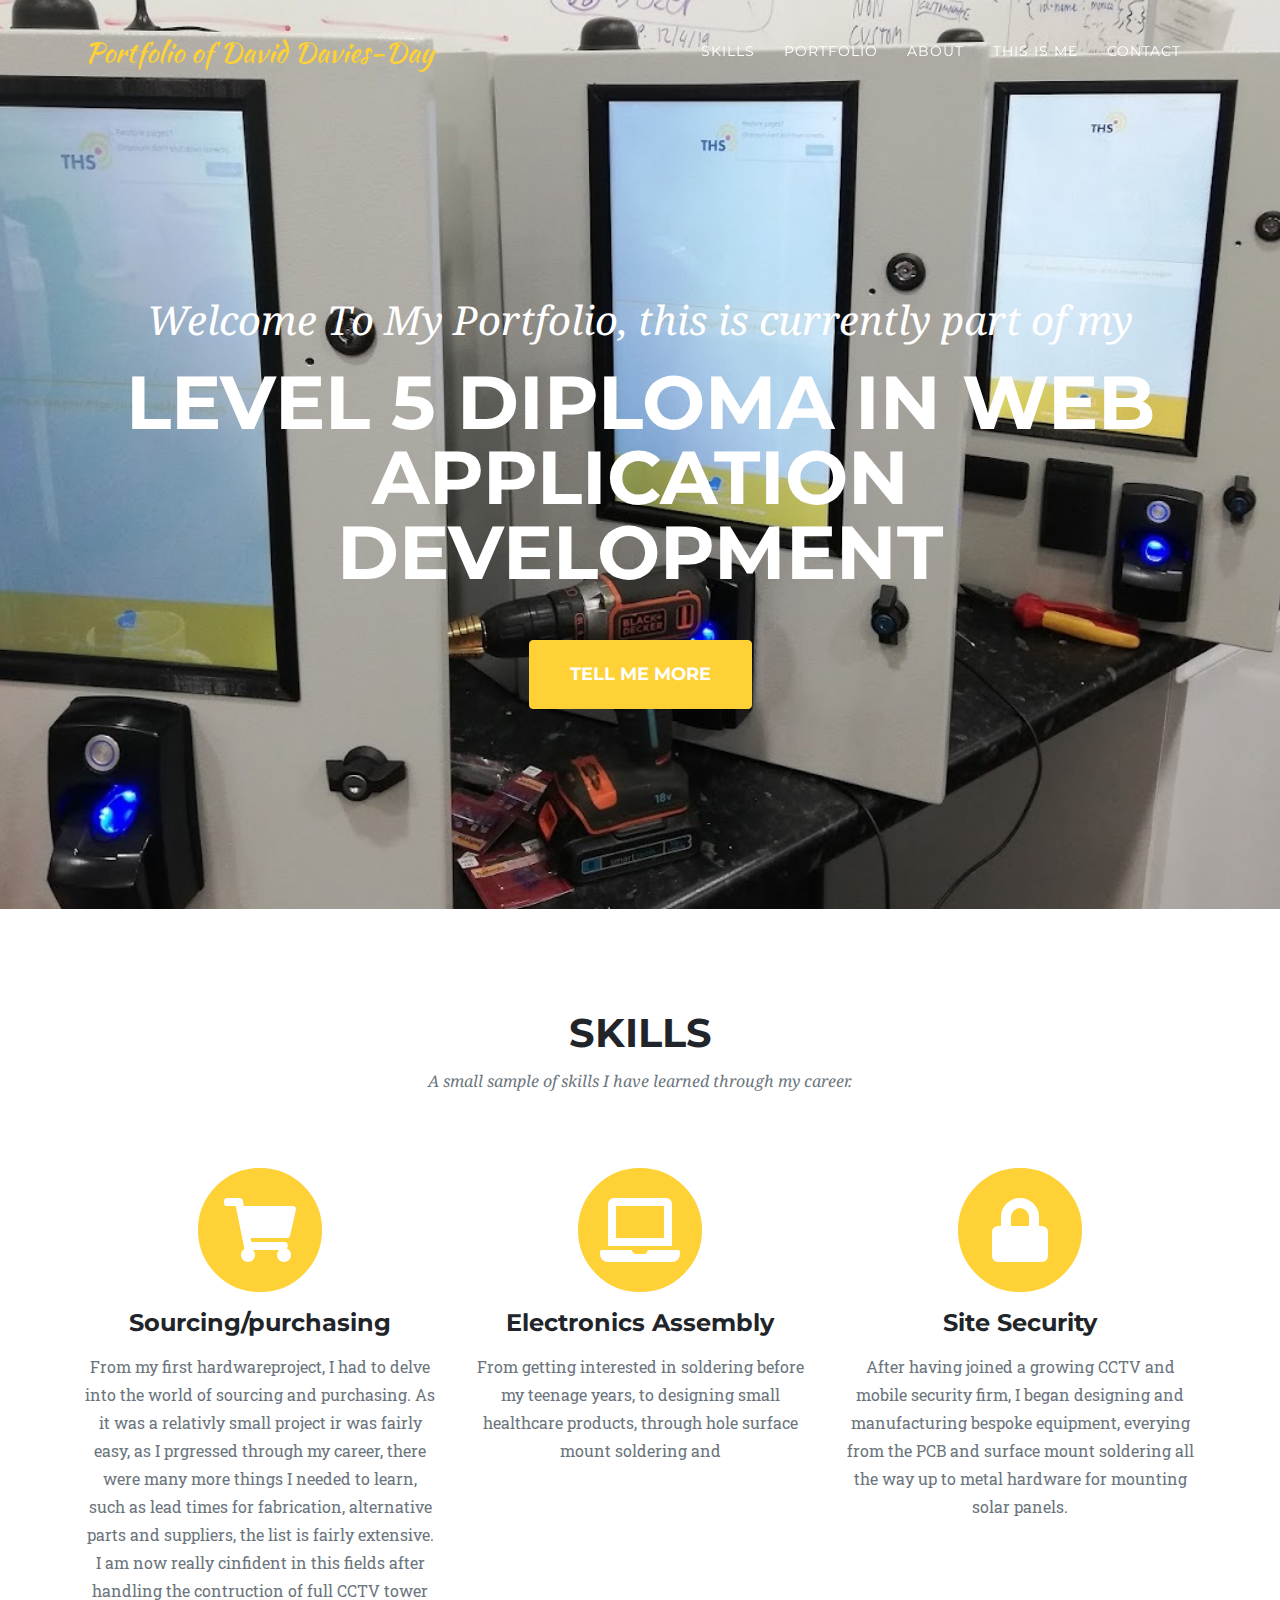
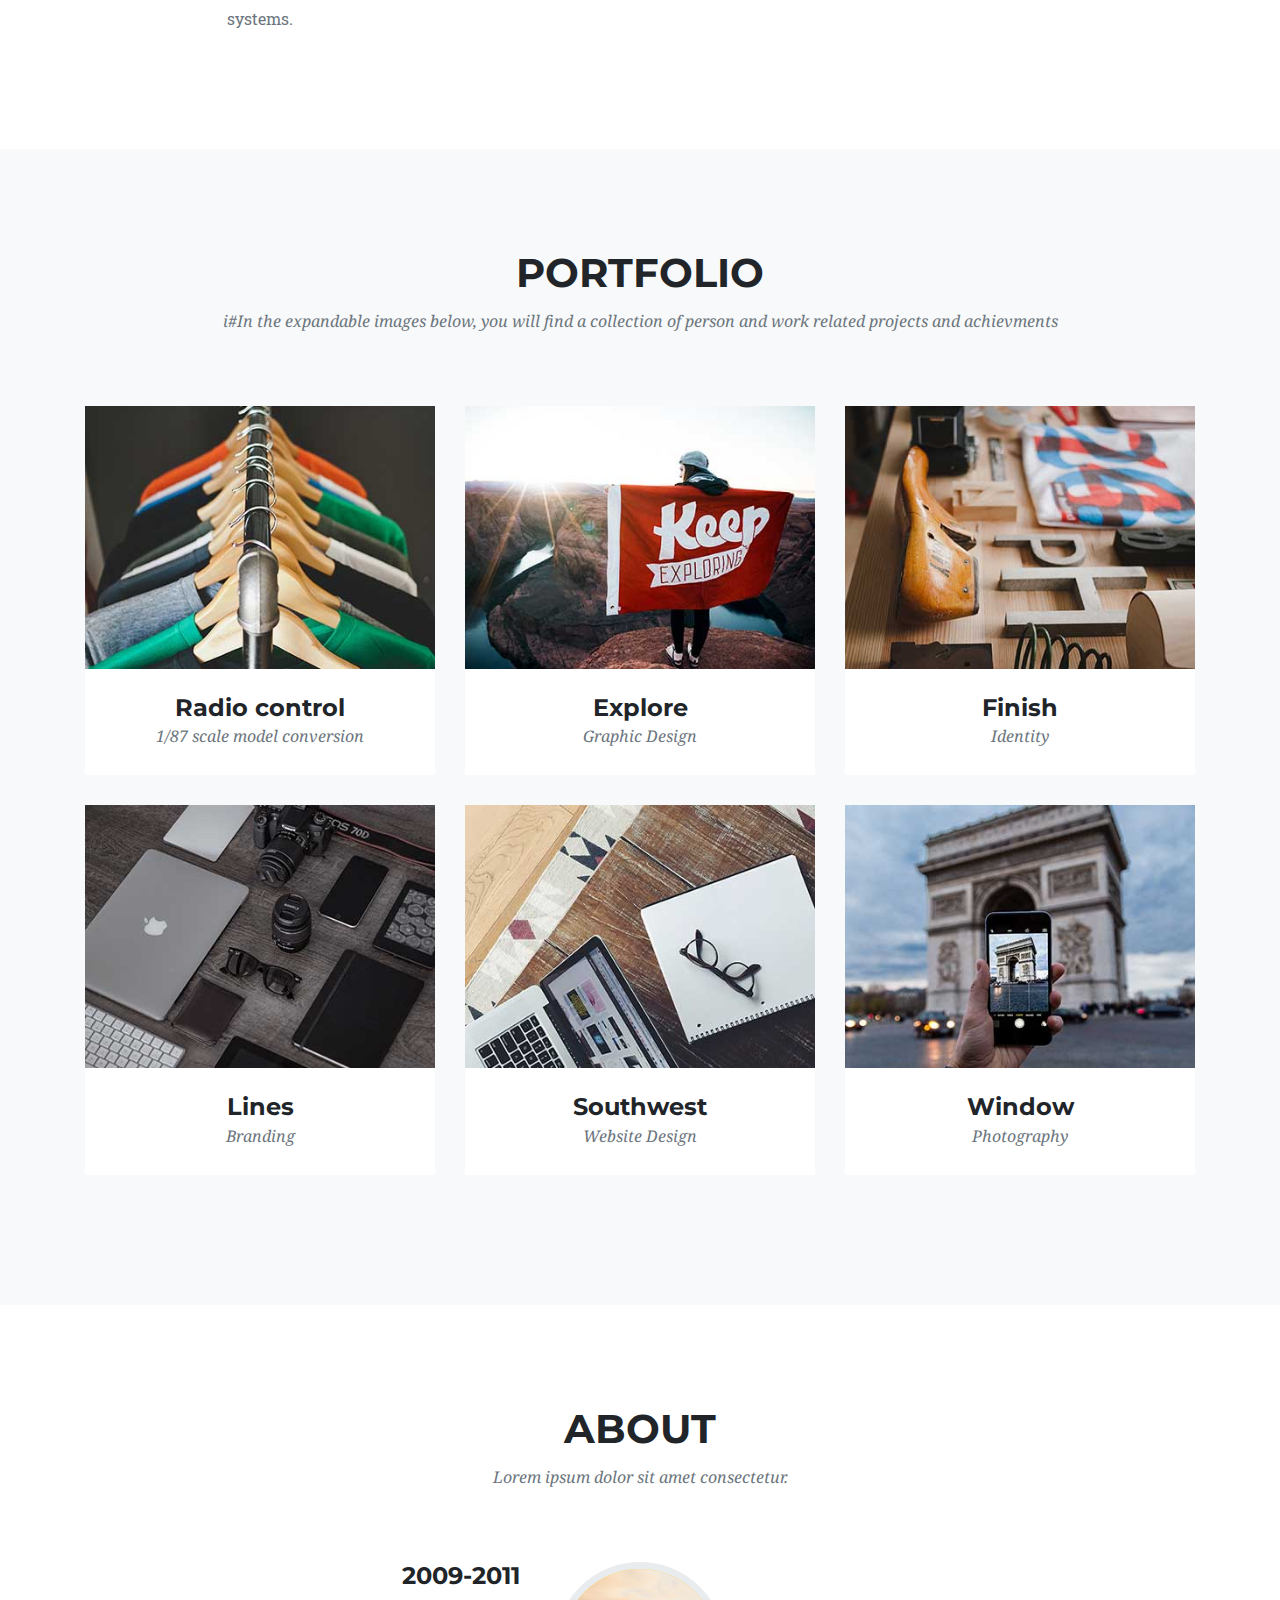
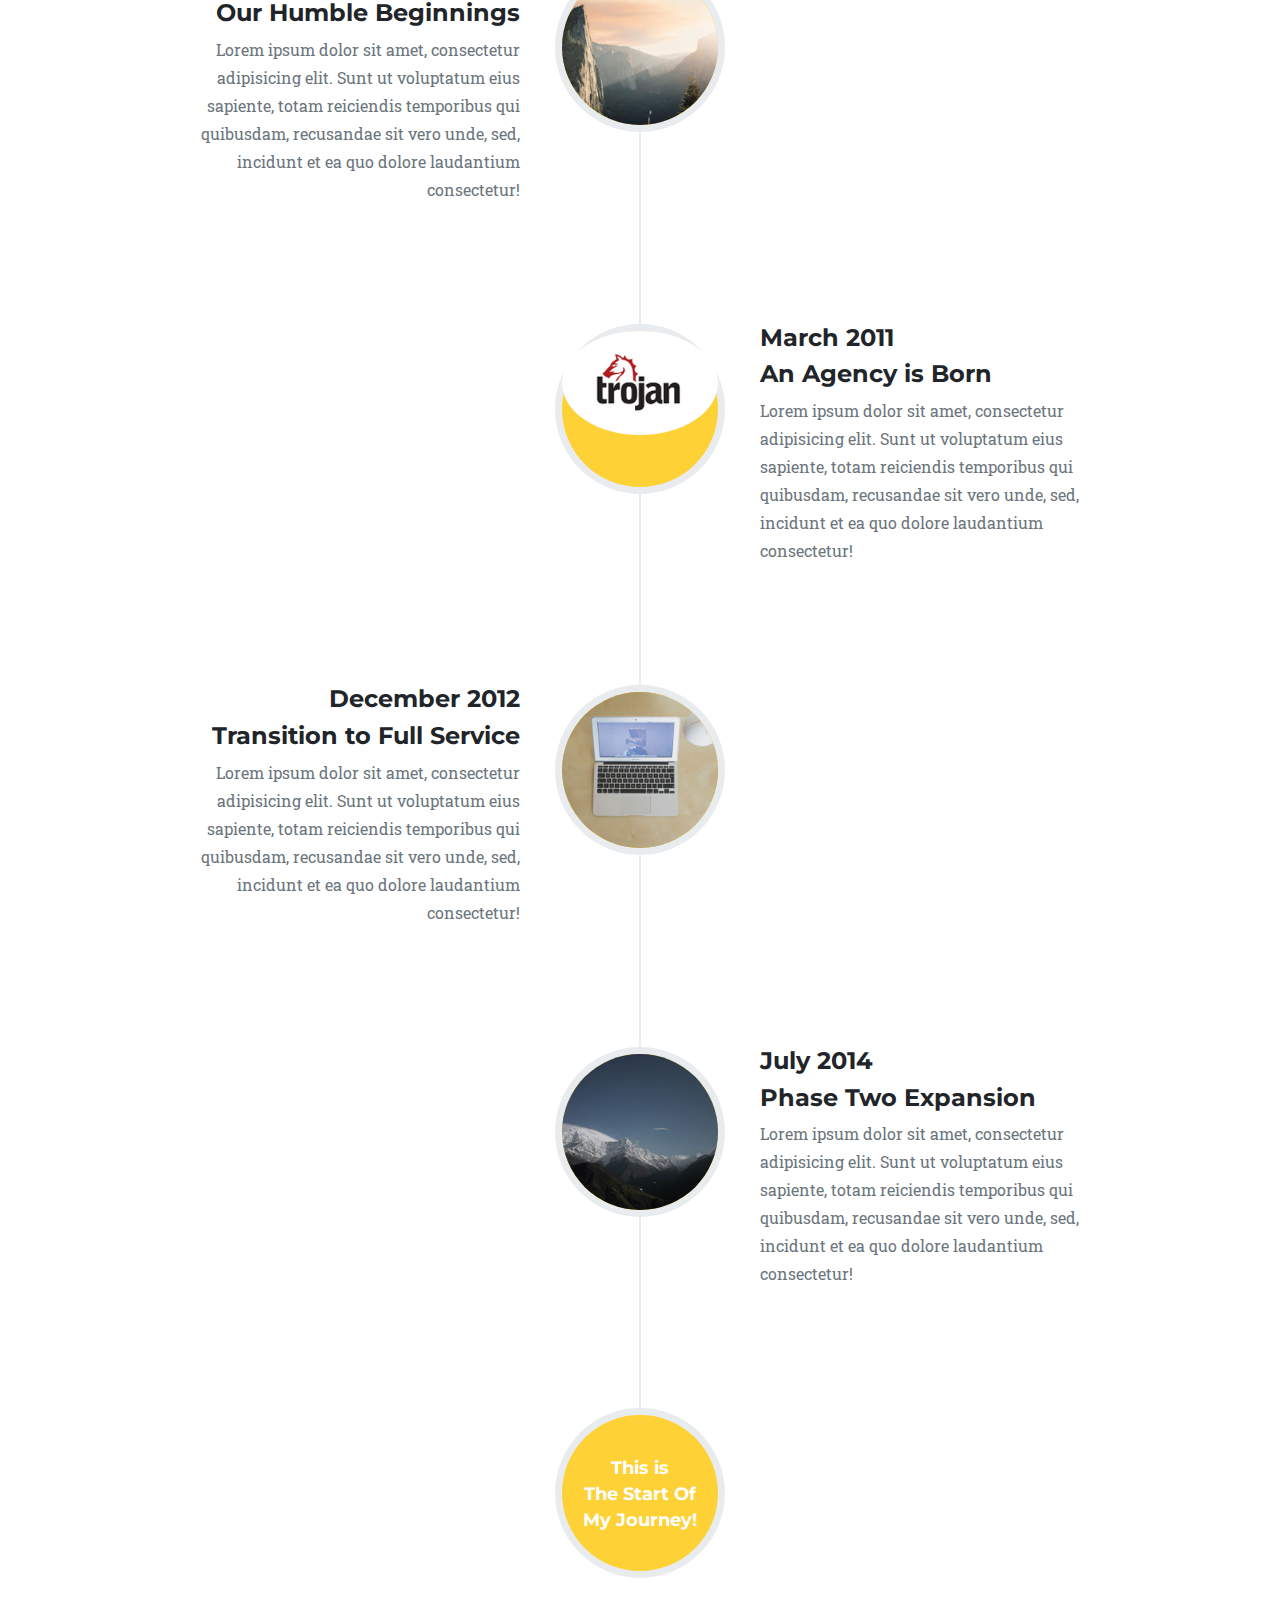
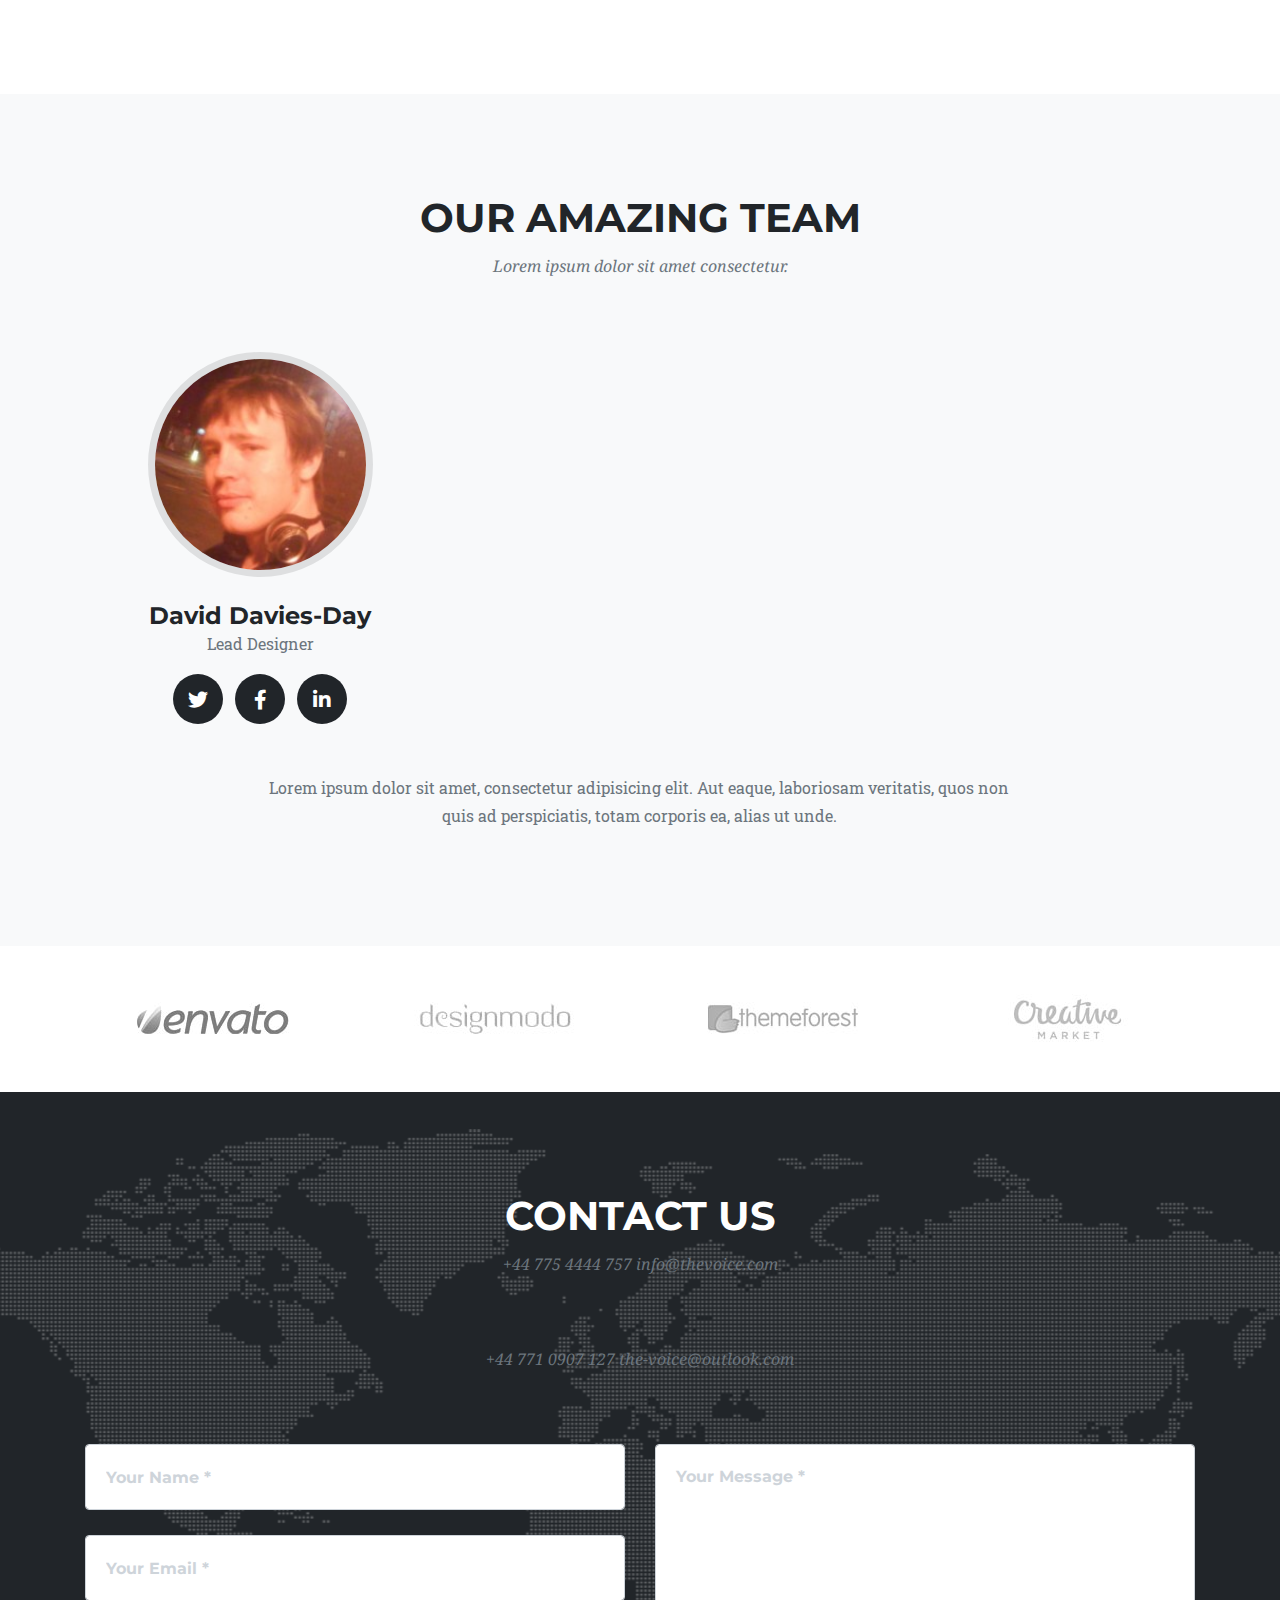
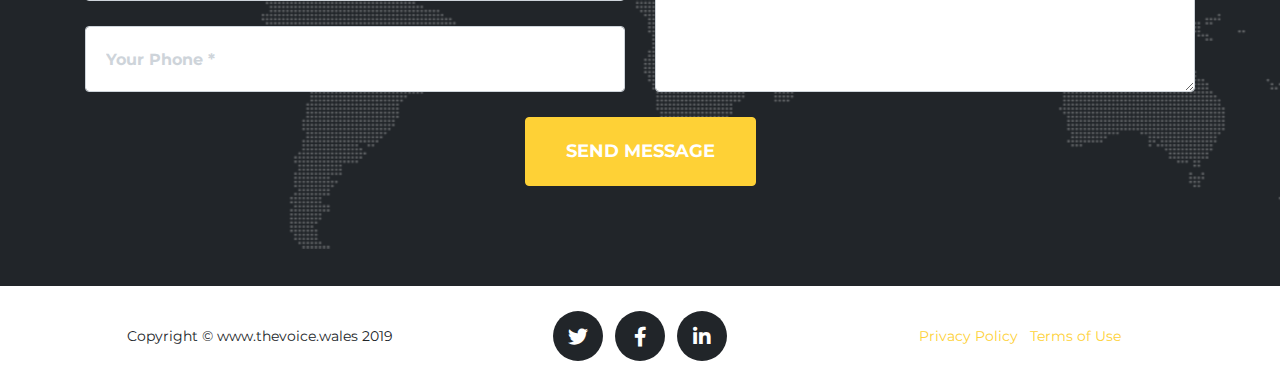
==== index.html @ 3d31b51b "changed filename in portfolio" ====
<!DOCTYPE html>
<html lang="en">

<head>

  <meta charset="utf-8">
  <meta name="viewport" content="width=device-width, initial-scale=1, shrink-to-fit=no">
  <meta name="description" content="">
  <meta name="author" content="">

  <title>Davies-day milestone</title>

  <!-- Bootstrap core CSS -->
  <link href="vendor/bootstrap/css/bootstrap.min.css" rel="stylesheet">

  <!-- Custom fonts for this template -->
  <link href="vendor/fontawesome-free/css/all.min.css" rel="stylesheet" type="text/css">
  <link href="https://fonts.googleapis.com/css?family=Montserrat:400,700" rel="stylesheet" type="text/css">
  <link href='https://fonts.googleapis.com/css?family=Kaushan+Script' rel='stylesheet' type='text/css'>
  <link href='https://fonts.googleapis.com/css?family=Droid+Serif:400,700,400italic,700italic' rel='stylesheet' type='text/css'>
  <link href='https://fonts.googleapis.com/css?family=Roboto+Slab:400,100,300,700' rel='stylesheet' type='text/css'>

  <!-- Custom styles for this template -->
  <link href="css/agency.min.css" rel="stylesheet">

</head>

<body id="page-top">

  <!-- Navigation -->
  <nav class="navbar navbar-expand-lg navbar-dark fixed-top" id="mainNav">
    <div class="container">
      <a class="navbar-brand js-scroll-trigger" href="#page-top">Portfolio of David Davies-Day</a>
      <button class="navbar-toggler navbar-toggler-right" type="button" data-toggle="collapse" data-target="#navbarResponsive" aria-controls="navbarResponsive" aria-expanded="false" aria-label="Toggle navigation">
        Menu
        <i class="fas fa-bars"></i>
      </button>
      <div class="collapse navbar-collapse" id="navbarResponsive">
        <ul class="navbar-nav text-uppercase ml-auto">
          <li class="nav-item">
            <a class="nav-link js-scroll-trigger" href="#skills">Skills</a>
          </li>
          <li class="nav-item">
            <a class="nav-link js-scroll-trigger" href="#portfolio">Portfolio</a>
          </li>
          <li class="nav-item">
            <a class="nav-link js-scroll-trigger" href="#about">About</a>
          </li>
          <li class="nav-item">
            <a class="nav-link js-scroll-trigger" href="#team">This is me</a>
          </li>
          <li class="nav-item">
            <a class="nav-link js-scroll-trigger" href="#contact">Contact</a>
          </li>
        </ul>
      </div>
    </div>
  </nav>

  <!-- Header -->
  <header class="masthead">
    <div class="container">
      <div class="intro-text">
        <div class="intro-lead-in">Welcome To My Portfolio, this is currently part of my </div>
        <div class="intro-heading text-uppercase">Level 5 Diploma in Web Application Development</div>
        <a class="btn btn-primary btn-xl text-uppercase js-scroll-trigger" href="#skills">Tell Me More</a>
      </div>
    </div>
  </header>

  <!-- Skills -->
  <section class="page-section" id="skills">
    <div class="container">
      <div class="row">
        <div class="col-lg-12 text-center">
          <h2 class="section-heading text-uppercase">Skills</h2>
          <h3 class="section-subheading text-muted">A small sample of skills I have learned through my career.</h3>
        </div>
      </div>
      <div class="row text-center">
        <div class="col-md-4">
          <span class="fa-stack fa-4x">
            <i class="fas fa-circle fa-stack-2x text-primary"></i>
            <i class="fas fa-shopping-cart fa-stack-1x fa-inverse"></i>
          </span>
          <h4 class="service-heading">Sourcing/purchasing</h4>
          <p class="text-muted">From my first hardwareproject, I had to delve into the world of sourcing and purchasing. As it was a relativly small project ir was fairly easy, as I prgressed through my career, there were many more things I needed to learn, such as lead times for fabrication, alternative parts and suppliers, the list is fairly extensive. I am now really cinfident in this fields after handling the contruction of full CCTV tower systems.</p>
        </div>
        <div class="col-md-4">
          <span class="fa-stack fa-4x">
            <i class="fas fa-circle fa-stack-2x text-primary"></i>
            <i class="fas fa-laptop fa-stack-1x fa-inverse"></i>
          </span>
          <h4 class="service-heading">Electronics Assembly</h4>
          <p class="text-muted">From getting interested in soldering before my teenage years, to designing small healthcare products, through hole surface mount soldering and </p>
        </div>
        <div class="col-md-4">
          <span class="fa-stack fa-4x">
            <i class="fas fa-circle fa-stack-2x text-primary"></i>
            <i class="fas fa-lock fa-stack-1x fa-inverse"></i>
          </span>
          <h4 class="service-heading">Site Security</h4>
          <p class="text-muted">After having joined a growing CCTV and mobile security firm, I began designing and manufacturing bespoke equipment, everying from the PCB and surface mount soldering all the way up to metal hardware for mounting solar panels.</p>
        </div>
      </div>
    </div>
  </section>

  <!-- Portfolio Grid -->
  <section class="bg-light page-section" id="portfolio">
    <div class="container">
      <div class="row">
        <div class="col-lg-12 text-center">
          <h2 class="section-heading text-uppercase">Portfolio</h2>
          <h3 class="section-subheading text-muted">i#In the expandable images below, you will find a collection of person and work related projects and achievments</h3>
        </div>
      </div>
      <div class="row">
        <div class="col-md-4 col-sm-6 portfolio-item">
          <a class="portfolio-link" data-toggle="modal" href="#portfolioModal1">
            <div class="portfolio-hover">
              <div class="portfolio-hover-content">
                <i class="fas fa-plus fa-3x"></i>
              </div>
            </div>
            <img class="img-fluid" src="img/portfolio/01-thumbnail.jpg" alt="">
          </a>
          <div class="portfolio-caption">
            <h4>Radio control</h4>
            <p class="text-muted">1/87 scale model conversion</p>
          </div>
        </div>
        <div class="col-md-4 col-sm-6 portfolio-item">
          <a class="portfolio-link" data-toggle="modal" href="#portfolioModal2">
            <div class="portfolio-hover">
              <div class="portfolio-hover-content">
                <i class="fas fa-plus fa-3x"></i>
              </div>
            </div>
            <img class="img-fluid" src="img/portfolio/02-thumbnail.jpg" alt="">
          </a>
          <div class="portfolio-caption">
            <h4>Explore</h4>
            <p class="text-muted">Graphic Design</p>
          </div>
        </div>
        <div class="col-md-4 col-sm-6 portfolio-item">
          <a class="portfolio-link" data-toggle="modal" href="#portfolioModal3">
            <div class="portfolio-hover">
              <div class="portfolio-hover-content">
                <i class="fas fa-plus fa-3x"></i>
              </div>
            </div>
            <img class="img-fluid" src="img/portfolio/03-thumbnail.jpg" alt="">
          </a>
          <div class="portfolio-caption">
            <h4>Finish</h4>
            <p class="text-muted">Identity</p>
          </div>
        </div>
        <div class="col-md-4 col-sm-6 portfolio-item">
          <a class="portfolio-link" data-toggle="modal" href="#portfolioModal4">
            <div class="portfolio-hover">
              <div class="portfolio-hover-content">
                <i class="fas fa-plus fa-3x"></i>
              </div>
            </div>
            <img class="img-fluid" src="img/portfolio/04-thumbnail.jpg" alt="">
          </a>
          <div class="portfolio-caption">
            <h4>Lines</h4>
            <p class="text-muted">Branding</p>
          </div>
        </div>
        <div class="col-md-4 col-sm-6 portfolio-item">
          <a class="portfolio-link" data-toggle="modal" href="#portfolioModal5">
            <div class="portfolio-hover">
              <div class="portfolio-hover-content">
                <i class="fas fa-plus fa-3x"></i>
              </div>
            </div>
            <img class="img-fluid" src="img/portfolio/05-thumbnail.jpg" alt="">
          </a>
          <div class="portfolio-caption">
            <h4>Southwest</h4>
            <p class="text-muted">Website Design</p>
          </div>
        </div>
        <div class="col-md-4 col-sm-6 portfolio-item">
          <a class="portfolio-link" data-toggle="modal" href="#portfolioModal6">
            <div class="portfolio-hover">
              <div class="portfolio-hover-content">
                <i class="fas fa-plus fa-3x"></i>
              </div>
            </div>
            <img class="img-fluid" src="img/portfolio/06-thumbnail.jpg" alt="">
          </a>
          <div class="portfolio-caption">
            <h4>Window</h4>
            <p class="text-muted">Photography</p>
          </div>
        </div>
      </div>
    </div>
  </section>

  <!-- About -->
  <section class="page-section" id="about">
    <div class="container">
      <div class="row">
        <div class="col-lg-12 text-center">
          <h2 class="section-heading text-uppercase">About</h2>
          <h3 class="section-subheading text-muted">Lorem ipsum dolor sit amet consectetur.</h3>
        </div>
      </div>
      <div class="row">
        <div class="col-lg-12">
          <ul class="timeline">
            <li>
              <div class="timeline-image">
                <img class="rounded-circle img-fluid" src="img/about/1.jpg" alt="">
              </div>
              <div class="timeline-panel">
                <div class="timeline-heading">
                  <h4>2009-2011</h4>
                  <h4 class="subheading">Our Humble Beginnings</h4>
                </div>
                <div class="timeline-body">
                  <p class="text-muted">Lorem ipsum dolor sit amet, consectetur adipisicing elit. Sunt ut voluptatum eius sapiente, totam reiciendis temporibus qui quibusdam, recusandae sit vero unde, sed, incidunt et ea quo dolore laudantium consectetur!</p>
                </div>
              </div>
            </li>
            <li class="timeline-inverted">
              <div class="timeline-image">
                <img class="rounded-circle img-fluid" src="img/about/2.jpg" alt="">
              </div>
              <div class="timeline-panel">
                <div class="timeline-heading">
                  <h4>March 2011</h4>
                  <h4 class="subheading">An Agency is Born</h4>
                </div>
                <div class="timeline-body">
                  <p class="text-muted">Lorem ipsum dolor sit amet, consectetur adipisicing elit. Sunt ut voluptatum eius sapiente, totam reiciendis temporibus qui quibusdam, recusandae sit vero unde, sed, incidunt et ea quo dolore laudantium consectetur!</p>
                </div>
              </div>
            </li>
            <li>
              <div class="timeline-image">
                <img class="rounded-circle img-fluid" src="img/about/3.jpg" alt="">
              </div>
              <div class="timeline-panel">
                <div class="timeline-heading">
                  <h4>December 2012</h4>
                  <h4 class="subheading">Transition to Full Service</h4>
                </div>
                <div class="timeline-body">
                  <p class="text-muted">Lorem ipsum dolor sit amet, consectetur adipisicing elit. Sunt ut voluptatum eius sapiente, totam reiciendis temporibus qui quibusdam, recusandae sit vero unde, sed, incidunt et ea quo dolore laudantium consectetur!</p>
                </div>
              </div>
            </li>
            <li class="timeline-inverted">
              <div class="timeline-image">
                <img class="rounded-circle img-fluid" src="img/about/4.jpg" alt="">
              </div>
              <div class="timeline-panel">
                <div class="timeline-heading">
                  <h4>July 2014</h4>
                  <h4 class="subheading">Phase Two Expansion</h4>
                </div>
                <div class="timeline-body">
                  <p class="text-muted">Lorem ipsum dolor sit amet, consectetur adipisicing elit. Sunt ut voluptatum eius sapiente, totam reiciendis temporibus qui quibusdam, recusandae sit vero unde, sed, incidunt et ea quo dolore laudantium consectetur!</p>
                </div>
              </div>
            </li>
            <li class="timeline-inverted">
              <div class="timeline-image">
                <h4>This is
                  <br>The Start Of 
                  <br>My Journey!</h4>
              </div>
            </li>
          </ul>
        </div>
      </div>
    </div>
  </section>

  <!-- Team -->
  <section class="bg-light page-section" id="team">
    <div class="container">
      <div class="row">
        <div class="col-lg-12 text-center">
          <h2 class="section-heading text-uppercase">Our Amazing Team</h2>
          <h3 class="section-subheading text-muted">Lorem ipsum dolor sit amet consectetur.</h3>
        </div>
      </div>
      <div class="row">
        <div class="col-sm-4">
          <div class="team-member">
            <img class="mx-auto rounded-circle" src="img/team/profileimage.jpg" alt="">
            <h4>David Davies-Day</h4>
            <p class="text-muted">Lead Designer</p>
            <ul class="list-inline social-buttons">
              <li class="list-inline-item">
                <a href="#">
                  <i class="fab fa-twitter"></i>
                </a>
              </li>
              <li class="list-inline-item">
                <a href="#">
                  <i class="fab fa-facebook-f"></i>
                </a>
              </li>
              <li class="list-inline-item">
                <a href="#">
                  <i class="fab fa-linkedin-in"></i>
                </a>
              </li>
            </ul>
          </div>
        </div>
         <!-- The commented out section below is of place holders, should there be  need for additional team members -->
        <!--<div class="col-sm-4">
          <div class="team-member">
            <img class="mx-auto rounded-circle" src="img/team/2.jpg" alt="">
            <h4>Larry Parker</h4>
            <p class="text-muted">Lead Marketer</p>
            <ul class="list-inline social-buttons">
              <li class="list-inline-item">
                <a href="#">
                  <i class="fab fa-twitter"></i>
                </a>
              </li>
              <li class="list-inline-item">
                <a href="#">
                  <i class="fab fa-facebook-f"></i>
                </a>
              </li>
              <li class="list-inline-item">
                <a href="#">
                  <i class="fab fa-linkedin-in"></i>
                </a>
              </li>
            </ul>
          </div>
        </div>
        <div class="col-sm-4">
          <div class="team-member">
            <img class="mx-auto rounded-circle" src="img/team/3.jpg" alt="">
            <h4>Diana Pertersen</h4>
            <p class="text-muted">Lead Developer</p>
            <ul class="list-inline social-buttons">
              <li class="list-inline-item">
                <a href="#">
                  <i class="fab fa-twitter"></i>
                </a>
              </li>
              <li class="list-inline-item">
                <a href="#">
                  <i class="fab fa-facebook-f"></i>
                </a>
              </li>
              <li class="list-inline-item">
                <a href="#">
                  <i class="fab fa-linkedin-in"></i>
                </a>
              </li>
            </ul>
          </div>
        </div>
      </div> -->
      <div class="row">
        <div class="col-lg-8 mx-auto text-center">
          <p class="large text-muted">Lorem ipsum dolor sit amet, consectetur adipisicing elit. Aut eaque, laboriosam veritatis, quos non quis ad perspiciatis, totam corporis ea, alias ut unde.</p>
        </div>
      </div>
    </div>
  </section>

  <!-- Clients -->
  <section class="py-5">
    <div class="container">
      <div class="row">
        <div class="col-md-3 col-sm-6">
          <a href="#">
            <img class="img-fluid d-block mx-auto" src="img/logos/envato.jpg" alt="">
          </a>
        </div>
        <div class="col-md-3 col-sm-6">
          <a href="#">
            <img class="img-fluid d-block mx-auto" src="img/logos/designmodo.jpg" alt="">
          </a>
        </div>
        <div class="col-md-3 col-sm-6">
          <a href="#">
            <img class="img-fluid d-block mx-auto" src="img/logos/themeforest.jpg" alt="">
          </a>
        </div>
        <div class="col-md-3 col-sm-6">
          <a href="#">
            <img class="img-fluid d-block mx-auto" src="img/logos/creative-market.jpg" alt="">
          </a>
        </div>
      </div>
    </div>
  </section>

  <!-- Contact -->
  <section class="page-section" id="contact">
    <div class="container">
      <div class="row">
        <div class="col-lg-12 text-center">
          <h2 class="section-heading text-uppercase">Contact Us</h2>
          <h3 class="section-subheading text-muted">+44 775 4444 757 info@thevoice.com</h3>
          <h3 class="section-subheading text-muted">+44 771 0907 127 the-voice@outlook.com</h3>
        </div>
      </div>
      <div class="row">
        <div class="col-lg-12">
          <form id="contactForm" name="sentMessage" novalidate="novalidate">
            <div class="row">
              <div class="col-md-6">
                <div class="form-group">
                  <input class="form-control" id="name" type="text" placeholder="Your Name *" required="required" data-validation-required-message="Please enter your name.">
                  <p class="help-block text-danger"></p>
                </div>
                <div class="form-group">
                  <input class="form-control" id="email" type="email" placeholder="Your Email *" required="required" data-validation-required-message="Please enter your email address.">
                  <p class="help-block text-danger"></p>
                </div>
                <div class="form-group">
                  <input class="form-control" id="phone" type="tel" placeholder="Your Phone *" required="required" data-validation-required-message="Please enter your phone number.">
                  <p class="help-block text-danger"></p>
                </div>
              </div>
              <div class="col-md-6">
                <div class="form-group">
                  <textarea class="form-control" id="message" placeholder="Your Message *" required="required" data-validation-required-message="Please enter a message."></textarea>
                  <p class="help-block text-danger"></p>
                </div>
              </div>
              <div class="clearfix"></div>
              <div class="col-lg-12 text-center">
                <div id="success"></div>
                <button id="sendMessageButton" class="btn btn-primary btn-xl text-uppercase" type="submit">Send Message</button>
              </div>
            </div>
          </form>
        </div>
      </div>
    </div>
  </section>

  <!-- Footer -->
  <footer class="footer">
    <div class="container">
      <div class="row align-items-center">
        <div class="col-md-4">
          <span class="copyright">Copyright &copy; www.thevoice.wales 2019</span>
        </div>
        <div class="col-md-4">
          <ul class="list-inline social-buttons">
            <li class="list-inline-item">
              <a href="#">
                <i class="fab fa-twitter"></i>
              </a>
            </li>
            <li class="list-inline-item">
              <a href="#">
                <i class="fab fa-facebook-f"></i>
              </a>
            </li>
            <li class="list-inline-item">
              <a href="#">
                <i class="fab fa-linkedin-in"></i>
              </a>
            </li>
          </ul>
        </div>
        <div class="col-md-4">
          <ul class="list-inline quicklinks">
            <li class="list-inline-item">
              <a href="#">Privacy Policy</a>
            </li>
            <li class="list-inline-item">
              <a href="#">Terms of Use</a>
            </li>
          </ul>
        </div>
      </div>
    </div>
  </footer>

  <!-- Portfolio Modals -->

  <!-- Modal 1 -->
  <div class="portfolio-modal modal fade" id="portfolioModal1" tabindex="-1" role="dialog" aria-hidden="true">
    <div class="modal-dialog">
      <div class="modal-content">
        <div class="close-modal" data-dismiss="modal">
          <div class="lr">
            <div class="rl"></div>
          </div>
        </div>
        <div class="container">
          <div class="row">
            <div class="col-lg-8 mx-auto">
              <div class="modal-body">
                <!-- Project Details Go Here -->
                <h2 class="text-uppercase">Project Name</h2>
                <p class="item-intro text-muted">Lorem ipsum dolor sit amet consectetur.</p>
                <img class="img-fluid d-block mx-auto" src="img/portfolio/01-full.jpg" alt="">
                <p>Use this area to describe your project. Lorem ipsum dolor sit amet, consectetur adipisicing elit. Est blanditiis dolorem culpa incidunt minus dignissimos deserunt repellat aperiam quasi sunt officia expedita beatae cupiditate, maiores repudiandae, nostrum, reiciendis facere nemo!</p>
                <ul class="list-inline">
                  <li>Date: January 2017</li>
                  <li>Client: Mother</li>
                  <li>Category: A poem by Margaret O'Hare</li>
                </ul>
                <button class="btn btn-primary" data-dismiss="modal" type="button">
                  <i class="fas fa-times"></i>
                  Close Project</button>
              </div>
            </div>
          </div>
        </div>
      </div>
    </div>
  </div>

  <!-- Modal 2 -->
  <div class="portfolio-modal modal fade" id="portfolioModal2" tabindex="-1" role="dialog" aria-hidden="true">
    <div class="modal-dialog">
      <div class="modal-content">
        <div class="close-modal" data-dismiss="modal">
          <div class="lr">
            <div class="rl"></div>
          </div>
        </div>
        <div class="container">
          <div class="row">
            <div class="col-lg-8 mx-auto">
              <div class="modal-body">
                <!-- Project Details Go Here -->
                <h2 class="text-uppercase">Project Name</h2>
                <p class="item-intro text-muted">Lorem ipsum dolor sit amet consectetur.</p>
                <img class="img-fluid d-block mx-auto" src="img/portfolio/02-full.jpg" alt="">
                <p>Use this area to describe your project. Lorem ipsum dolor sit amet, consectetur adipisicing elit. Est blanditiis dolorem culpa incidunt minus dignissimos deserunt repellat aperiam quasi sunt officia expedita beatae cupiditate, maiores repudiandae, nostrum, reiciendis facere nemo!</p>
                <ul class="list-inline">
                  <li>Date: January 2017</li>
                  <li>Client: testing</li>
                  <li>Category: Graphic Design</li>
                </ul>
                <button class="btn btn-primary" data-dismiss="modal" type="button">
                  <i class="fas fa-times"></i>
                  Close Project</button>
              </div>
            </div>
          </div>
        </div>
      </div>
    </div>
  </div>

  <!-- Modal 3 -->
  <div class="portfolio-modal modal fade" id="portfolioModal3" tabindex="-1" role="dialog" aria-hidden="true">
    <div class="modal-dialog">
      <div class="modal-content">
        <div class="close-modal" data-dismiss="modal">
          <div class="lr">
            <div class="rl"></div>
          </div>
        </div>
        <div class="container">
          <div class="row">
            <div class="col-lg-8 mx-auto">
              <div class="modal-body">
                <!-- Project Details Go Here -->
                <h2 class="text-uppercase">Project Name</h2>
                <p class="item-intro text-muted">Lorem ipsum dolor sit amet consectetur.</p>
                <img class="img-fluid d-block mx-auto" src="img/portfolio/03-full.jpg" alt="">
                <p>Use this area to describe your project. Lorem ipsum dolor sit amet, consectetur adipisicing elit. Est blanditiis dolorem culpa incidunt minus dignissimos deserunt repellat aperiam quasi sunt officia expedita beatae cupiditate, maiores repudiandae, nostrum, reiciendis facere nemo!</p>
                <ul class="list-inline">
                  <li>Date: January 2017</li>
                  <li>Client: Finish</li>
                  <li>Category: Identity</li>
                </ul>
                <button class="btn btn-primary" data-dismiss="modal" type="button">
                  <i class="fas fa-times"></i>
                  Close Project</button>
              </div>
            </div>
          </div>
        </div>
      </div>
    </div>
  </div>

  <!-- Modal 4 -->
  <div class="portfolio-modal modal fade" id="portfolioModal4" tabindex="-1" role="dialog" aria-hidden="true">
    <div class="modal-dialog">
      <div class="modal-content">
        <div class="close-modal" data-dismiss="modal">
          <div class="lr">
            <div class="rl"></div>
          </div>
        </div>
        <div class="container">
          <div class="row">
            <div class="col-lg-8 mx-auto">
              <div class="modal-body">
                <!-- Project Details Go Here -->
                <h2 class="text-uppercase">Project Name</h2>
                <p class="item-intro text-muted">Lorem ipsum dolor sit amet consectetur.</p>
                <img class="img-fluid d-block mx-auto" src="img/portfolio/04-full.jpg" alt="">
                <p>Use this area to describe your project. Lorem ipsum dolor sit amet, consectetur adipisicing elit. Est blanditiis dolorem culpa incidunt minus dignissimos deserunt repellat aperiam quasi sunt officia expedita beatae cupiditate, maiores repudiandae, nostrum, reiciendis facere nemo!</p>
                <ul class="list-inline">
                  <li>Date: January 2017</li>
                  <li>Client: Lines</li>
                  <li>Category: Branding</li>
                </ul>
                <button class="btn btn-primary" data-dismiss="modal" type="button">
                  <i class="fas fa-times"></i>
                  Close Project</button>
              </div>
            </div>
          </div>
        </div>
      </div>
    </div>
  </div>

  <!-- Modal 5 -->
  <div class="portfolio-modal modal fade" id="portfolioModal5" tabindex="-1" role="dialog" aria-hidden="true">
    <div class="modal-dialog">
      <div class="modal-content">
        <div class="close-modal" data-dismiss="modal">
          <div class="lr">
            <div class="rl"></div>
          </div>
        </div>
        <div class="container">
          <div class="row">
            <div class="col-lg-8 mx-auto">
              <div class="modal-body">
                <!-- Project Details Go Here -->
                <h2 class="text-uppercase">Project Name</h2>
                <p class="item-intro text-muted">Lorem ipsum dolor sit amet consectetur.</p>
                <img class="img-fluid d-block mx-auto" src="img/portfolio/05-full.jpg" alt="">
                <p>Use this area to describe your project. Lorem ipsum dolor sit amet, consectetur adipisicing elit. Est blanditiis dolorem culpa incidunt minus dignissimos deserunt repellat aperiam quasi sunt officia expedita beatae cupiditate, maiores repudiandae, nostrum, reiciendis facere nemo!</p>
                <ul class="list-inline">
                  <li>Date: January 2017</li>
                  <li>Client: Southwest</li>
                  <li>Category: Website Design</li>
                </ul>
                <button class="btn btn-primary" data-dismiss="modal" type="button">
                  <i class="fas fa-times"></i>
                  Close Project</button>
              </div>
            </div>
          </div>
        </div>
      </div>
    </div>
  </div>

  <!-- Modal 6 -->
  <div class="portfolio-modal modal fade" id="portfolioModal6" tabindex="-1" role="dialog" aria-hidden="true">
    <div class="modal-dialog">
      <div class="modal-content">
        <div class="close-modal" data-dismiss="modal">
          <div class="lr">
            <div class="rl"></div>
          </div>
        </div>
        <div class="container">
          <div class="row">
            <div class="col-lg-8 mx-auto">
              <div class="modal-body">
                <!-- Project Details Go Here -->
                <h2 class="text-uppercase">Project Name</h2>
                <p class="item-intro text-muted">Lorem ipsum dolor sit amet consectetur.</p>
                <img class="img-fluid d-block mx-auto" src="img/portfolio/06-full.jpg" alt="">
                <p>Use this area to describe your project. Lorem ipsum dolor sit amet, consectetur adipisicing elit. Est blanditiis dolorem culpa incidunt minus dignissimos deserunt repellat aperiam quasi sunt officia expedita beatae cupiditate, maiores repudiandae, nostrum, reiciendis facere nemo!</p>
                <ul class="list-inline">
                  <li>Date: January 2017</li>
                  <li>Client: Window</li>
                  <li>Category: Photography</li>
                </ul>
                <button class="btn btn-primary" data-dismiss="modal" type="button">
                  <i class="fas fa-times"></i>
                  Close Project</button>
              </div>
            </div>
          </div>
        </div>
      </div>
    </div>
  </div>

  <!-- Bootstrap core JavaScript -->
  <script src="vendor/jquery/jquery.min.js"></script>
  <script src="vendor/bootstrap/js/bootstrap.bundle.min.js"></script>

  <!-- Plugin JavaScript -->
  <script src="vendor/jquery-easing/jquery.easing.min.js"></script>

  <!-- Contact form JavaScript -->
  <script src="js/jqBootstrapValidation.js"></script>
  <script src="js/contact_me.js"></script>

  <!-- Custom scripts for this template -->
  <script src="js/agency.min.js"></script>

</body>

</html>
---- css/agency.min.css ----
/*!
 * Start Bootstrap - Agency v5.2.2 (https://startbootstrap.com/template-overviews/agency)
 * Copyright 2013-2019 Start Bootstrap
 * Licensed under MIT (https://github.com/BlackrockDigital/startbootstrap-agency/blob/master/LICENSE)
 */body{overflow-x:hidden;font-family:'Roboto Slab',-apple-system,BlinkMacSystemFont,'Segoe UI',Roboto,'Helvetica Neue',Arial,sans-serif,'Apple Color Emoji','Segoe UI Emoji','Segoe UI Symbol','Noto Color Emoji'}p{line-height:1.75}a{color:#fed136}a:hover{color:#fec503}.text-primary{color:#fed136!important}h1,h2,h3,h4,h5,h6{font-weight:700;font-family:Montserrat,-apple-system,BlinkMacSystemFont,'Segoe UI',Roboto,'Helvetica Neue',Arial,sans-serif,'Apple Color Emoji','Segoe UI Emoji','Segoe UI Symbol','Noto Color Emoji'}.page-section{padding:100px 0}.page-section h2.section-heading{font-size:40px;margin-top:0;margin-bottom:15px}.page-section h3.section-subheading{font-size:16px;font-weight:400;font-style:italic;margin-bottom:75px;text-transform:none;font-family:'Droid Serif',-apple-system,BlinkMacSystemFont,'Segoe UI',Roboto,'Helvetica Neue',Arial,sans-serif,'Apple Color Emoji','Segoe UI Emoji','Segoe UI Symbol','Noto Color Emoji'}@media (min-width:768px){section{padding:150px 0}}::-moz-selection{background:#fed136;text-shadow:none}::selection{background:#fed136;text-shadow:none}img::-moz-selection{background:0 0}img::selection{background:0 0}img::-moz-selection{background:0 0}.btn{font-family:Montserrat,-apple-system,BlinkMacSystemFont,'Segoe UI',Roboto,'Helvetica Neue',Arial,sans-serif,'Apple Color Emoji','Segoe UI Emoji','Segoe UI Symbol','Noto Color Emoji';font-weight:700}.btn-xl{font-size:18px;padding:20px 40px}.btn-primary{background-color:#fed136;border-color:#fed136}.btn-primary:active,.btn-primary:focus,.btn-primary:hover{background-color:#fec810!important;border-color:#fec810!important;color:#fff}.btn-primary:active,.btn-primary:focus{box-shadow:0 0 0 .2rem rgba(254,209,55,.5)!important}#mainNav{background-color:#212529}#mainNav .navbar-toggler{font-size:12px;right:0;padding:13px;text-transform:uppercase;color:#fff;border:0;background-color:#fed136;font-family:Montserrat,-apple-system,BlinkMacSystemFont,'Segoe UI',Roboto,'Helvetica Neue',Arial,sans-serif,'Apple Color Emoji','Segoe UI Emoji','Segoe UI Symbol','Noto Color Emoji'}#mainNav .navbar-brand{color:#fed136;font-family:'Kaushan Script',-apple-system,BlinkMacSystemFont,'Segoe UI',Roboto,'Helvetica Neue',Arial,sans-serif,'Apple Color Emoji','Segoe UI Emoji','Segoe UI Symbol','Noto Color Emoji'}#mainNav .navbar-brand.active,#mainNav .navbar-brand:active,#mainNav .navbar-brand:focus,#mainNav .navbar-brand:hover{color:#fec503}#mainNav .navbar-nav .nav-item .nav-link{font-size:90%;font-weight:400;padding:.75em 0;letter-spacing:1px;color:#fff;font-family:Montserrat,-apple-system,BlinkMacSystemFont,'Segoe UI',Roboto,'Helvetica Neue',Arial,sans-serif,'Apple Color Emoji','Segoe UI Emoji','Segoe UI Symbol','Noto Color Emoji'}#mainNav .navbar-nav .nav-item .nav-link.active,#mainNav .navbar-nav .nav-item .nav-link:hover{color:#fed136}@media (min-width:992px){#mainNav{padding-top:25px;padding-bottom:25px;transition:padding-top .3s,padding-bottom .3s;border:none;background-color:transparent}#mainNav .navbar-brand{font-size:1.75em;transition:all .3s}#mainNav .navbar-nav .nav-item .nav-link{padding:1.1em 1em!important}#mainNav.navbar-shrink{padding-top:0;padding-bottom:0;background-color:#212529}#mainNav.navbar-shrink .navbar-brand{font-size:1.25em;padding:12px 0}}header.masthead{text-align:center;color:#fff;background-image:url(../img/header-bg.jpg);background-repeat:no-repeat;background-attachment:scroll;background-position:center center;background-size:cover}header.masthead .intro-text{padding-top:150px;padding-bottom:100px}header.masthead .intro-text .intro-lead-in{font-size:22px;font-style:italic;line-height:22px;margin-bottom:25px;font-family:'Droid Serif',-apple-system,BlinkMacSystemFont,'Segoe UI',Roboto,'Helvetica Neue',Arial,sans-serif,'Apple Color Emoji','Segoe UI Emoji','Segoe UI Symbol','Noto Color Emoji'}header.masthead .intro-text .intro-heading{font-size:50px;font-weight:700;line-height:50px;margin-bottom:25px;font-family:Montserrat,-apple-system,BlinkMacSystemFont,'Segoe UI',Roboto,'Helvetica Neue',Arial,sans-serif,'Apple Color Emoji','Segoe UI Emoji','Segoe UI Symbol','Noto Color Emoji'}@media (min-width:768px){header.masthead .intro-text{padding-top:300px;padding-bottom:200px}header.masthead .intro-text .intro-lead-in{font-size:40px;font-style:italic;line-height:40px;margin-bottom:25px;font-family:'Droid Serif',-apple-system,BlinkMacSystemFont,'Segoe UI',Roboto,'Helvetica Neue',Arial,sans-serif,'Apple Color Emoji','Segoe UI Emoji','Segoe UI Symbol','Noto Color Emoji'}header.masthead .intro-text .intro-heading{font-size:75px;font-weight:700;line-height:75px;margin-bottom:50px;font-family:Montserrat,-apple-system,BlinkMacSystemFont,'Segoe UI',Roboto,'Helvetica Neue',Arial,sans-serif,'Apple Color Emoji','Segoe UI Emoji','Segoe UI Symbol','Noto Color Emoji'}}.service-heading{margin:15px 0;text-transform:none}#portfolio .portfolio-item{right:0;margin:0 0 15px}#portfolio .portfolio-item .portfolio-link{position:relative;display:block;max-width:400px;margin:0 auto;cursor:pointer}#portfolio .portfolio-item .portfolio-link .portfolio-hover{position:absolute;width:100%;height:100%;transition:all ease .5s;opacity:0;background:rgba(254,209,54,.9)}#portfolio .portfolio-item .portfolio-link .portfolio-hover:hover{opacity:1}#portfolio .portfolio-item .portfolio-link .portfolio-hover .portfolio-hover-content{font-size:20px;position:absolute;top:50%;width:100%;height:20px;margin-top:-12px;text-align:center;color:#fff}#portfolio .portfolio-item .portfolio-link .portfolio-hover .portfolio-hover-content i{margin-top:-12px}#portfolio .portfolio-item .portfolio-link .portfolio-hover .portfolio-hover-content h3,#portfolio .portfolio-item .portfolio-link .portfolio-hover .portfolio-hover-content h4{margin:0}#portfolio .portfolio-item .portfolio-caption{max-width:400px;margin:0 auto;padding:25px;text-align:center;background-color:#fff}#portfolio .portfolio-item .portfolio-caption h4{margin:0;text-transform:none}#portfolio .portfolio-item .portfolio-caption p{font-size:16px;font-style:italic;margin:0;font-family:'Droid Serif',-apple-system,BlinkMacSystemFont,'Segoe UI',Roboto,'Helvetica Neue',Arial,sans-serif,'Apple Color Emoji','Segoe UI Emoji','Segoe UI Symbol','Noto Color Emoji'}#portfolio *{z-index:2}@media (min-width:767px){#portfolio .portfolio-item{margin:0 0 30px}}.portfolio-modal .modal-dialog{margin:1rem;max-width:100vw}.portfolio-modal .modal-content{padding:100px 0;text-align:center}.portfolio-modal .modal-content h2{font-size:3em;margin-bottom:15px}.portfolio-modal .modal-content p{margin-bottom:30px}.portfolio-modal .modal-content p.item-intro{font-size:16px;font-style:italic;margin:20px 0 30px;font-family:'Droid Serif',-apple-system,BlinkMacSystemFont,'Segoe UI',Roboto,'Helvetica Neue',Arial,sans-serif,'Apple Color Emoji','Segoe UI Emoji','Segoe UI Symbol','Noto Color Emoji'}.portfolio-modal .modal-content ul.list-inline{margin-top:0;margin-bottom:30px}.portfolio-modal .modal-content img{margin-bottom:30px}.portfolio-modal .modal-content button{cursor:pointer}.portfolio-modal .close-modal{position:absolute;top:25px;right:25px;width:75px;height:75px;cursor:pointer;background-color:transparent}.portfolio-modal .close-modal:hover{opacity:.3}.portfolio-modal .close-modal .lr{z-index:1051;width:1px;height:75px;margin-left:35px;transform:rotate(45deg);background-color:#212529}.portfolio-modal .close-modal .lr .rl{z-index:1052;width:1px;height:75px;transform:rotate(90deg);background-color:#212529}.timeline{position:relative;padding:0;list-style:none}.timeline:before{position:absolute;top:0;bottom:0;left:40px;width:2px;margin-left:-1.5px;content:'';background-color:#e9ecef}.timeline>li{position:relative;min-height:50px;margin-bottom:50px}.timeline>li:after,.timeline>li:before{display:table;content:' '}.timeline>li:after{clear:both}.timeline>li .timeline-panel{position:relative;float:right;width:100%;padding:0 20px 0 100px;text-align:left}.timeline>li .timeline-panel:before{right:auto;left:-15px;border-right-width:15px;border-left-width:0}.timeline>li .timeline-panel:after{right:auto;left:-14px;border-right-width:14px;border-left-width:0}.timeline>li .timeline-image{position:absolute;z-index:100;left:0;width:80px;height:80px;margin-left:0;text-align:center;color:#fff;border:7px solid #e9ecef;border-radius:100%;background-color:#fed136}.timeline>li .timeline-image h4{font-size:10px;line-height:14px;margin-top:12px}.timeline>li.timeline-inverted>.timeline-panel{float:right;padding:0 20px 0 100px;text-align:left}.timeline>li.timeline-inverted>.timeline-panel:before{right:auto;left:-15px;border-right-width:15px;border-left-width:0}.timeline>li.timeline-inverted>.timeline-panel:after{right:auto;left:-14px;border-right-width:14px;border-left-width:0}.timeline>li:last-child{margin-bottom:0}.timeline .timeline-heading h4{margin-top:0;color:inherit}.timeline .timeline-heading h4.subheading{text-transform:none}.timeline .timeline-body>p,.timeline .timeline-body>ul{margin-bottom:0}@media (min-width:768px){.timeline:before{left:50%}.timeline>li{min-height:100px;margin-bottom:100px}.timeline>li .timeline-panel{float:left;width:41%;padding:0 20px 20px 30px;text-align:right}.timeline>li .timeline-image{left:50%;width:100px;height:100px;margin-left:-50px}.timeline>li .timeline-image h4{font-size:13px;line-height:18px;margin-top:16px}.timeline>li.timeline-inverted>.timeline-panel{float:right;padding:0 30px 20px 20px;text-align:left}}@media (min-width:992px){.timeline>li{min-height:150px}.timeline>li .timeline-panel{padding:0 20px 20px}.timeline>li .timeline-image{width:150px;height:150px;margin-left:-75px}.timeline>li .timeline-image h4{font-size:18px;line-height:26px;margin-top:30px}.timeline>li.timeline-inverted>.timeline-panel{padding:0 20px 20px}}@media (min-width:1200px){.timeline>li{min-height:170px}.timeline>li .timeline-panel{padding:0 20px 20px 100px}.timeline>li .timeline-image{width:170px;height:170px;margin-left:-85px}.timeline>li .timeline-image h4{margin-top:40px}.timeline>li.timeline-inverted>.timeline-panel{padding:0 100px 20px 20px}}.team-member{margin-bottom:50px;text-align:center}.team-member img{width:225px;height:225px;border:7px solid rgba(0,0,0,.1)}.team-member h4{margin-top:25px;margin-bottom:0;text-transform:none}.team-member p{margin-top:0}section#contact{background-color:#212529;background-image:url(../img/map-image.png);background-repeat:no-repeat;background-position:center}section#contact .section-heading{color:#fff}section#contact .form-group{margin-bottom:25px}section#contact .form-group input,section#contact .form-group textarea{padding:20px}section#contact .form-group input.form-control{height:auto}section#contact .form-group textarea.form-control{height:248px}section#contact .form-control:focus{border-color:#fed136;box-shadow:none}section#contact ::-webkit-input-placeholder{font-weight:700;color:#ced4da;font-family:Montserrat,-apple-system,BlinkMacSystemFont,'Segoe UI',Roboto,'Helvetica Neue',Arial,sans-serif,'Apple Color Emoji','Segoe UI Emoji','Segoe UI Symbol','Noto Color Emoji'}section#contact :-moz-placeholder{font-weight:700;color:#ced4da;font-family:Montserrat,-apple-system,BlinkMacSystemFont,'Segoe UI',Roboto,'Helvetica Neue',Arial,sans-serif,'Apple Color Emoji','Segoe UI Emoji','Segoe UI Symbol','Noto Color Emoji'}section#contact ::-moz-placeholder{font-weight:700;color:#ced4da;font-family:Montserrat,-apple-system,BlinkMacSystemFont,'Segoe UI',Roboto,'Helvetica Neue',Arial,sans-serif,'Apple Color Emoji','Segoe UI Emoji','Segoe UI Symbol','Noto Color Emoji'}section#contact :-ms-input-placeholder{font-weight:700;color:#ced4da;font-family:Montserrat,-apple-system,BlinkMacSystemFont,'Segoe UI',Roboto,'Helvetica Neue',Arial,sans-serif,'Apple Color Emoji','Segoe UI Emoji','Segoe UI Symbol','Noto Color Emoji'}.footer{padding:25px 0;text-align:center}.footer span.copyright{font-size:90%;line-height:40px;text-transform:none;font-family:Montserrat,-apple-system,BlinkMacSystemFont,'Segoe UI',Roboto,'Helvetica Neue',Arial,sans-serif,'Apple Color Emoji','Segoe UI Emoji','Segoe UI Symbol','Noto Color Emoji'}.footer ul.quicklinks{font-size:90%;line-height:40px;margin-bottom:0;text-transform:none;font-family:Montserrat,-apple-system,BlinkMacSystemFont,'Segoe UI',Roboto,'Helvetica Neue',Arial,sans-serif,'Apple Color Emoji','Segoe UI Emoji','Segoe UI Symbol','Noto Color Emoji'}ul.social-buttons{margin-bottom:0}ul.social-buttons li a{font-size:20px;line-height:50px;display:block;width:50px;height:50px;transition:all .3s;color:#fff;border-radius:100%;outline:0;background-color:#212529}ul.social-buttons li a:active,ul.social-buttons li a:focus,ul.social-buttons li a:hover{background-color:#fed136}
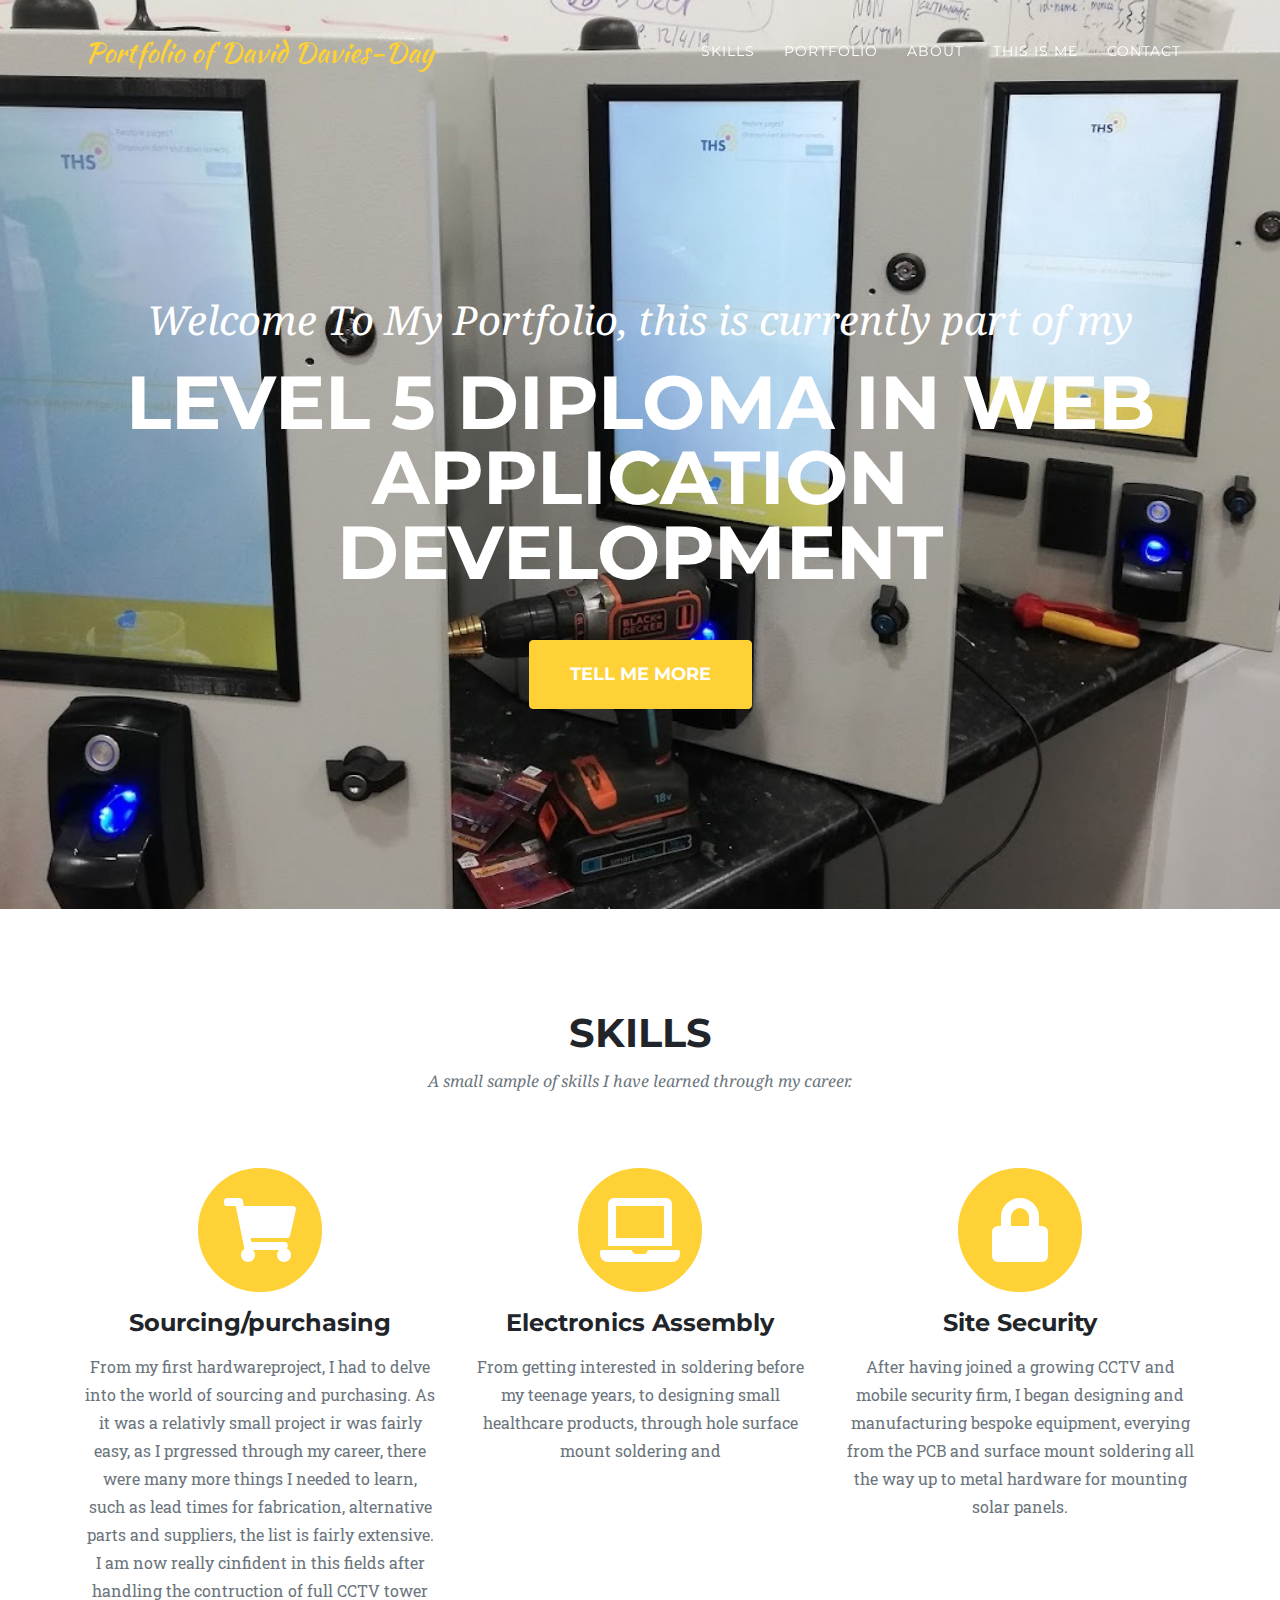
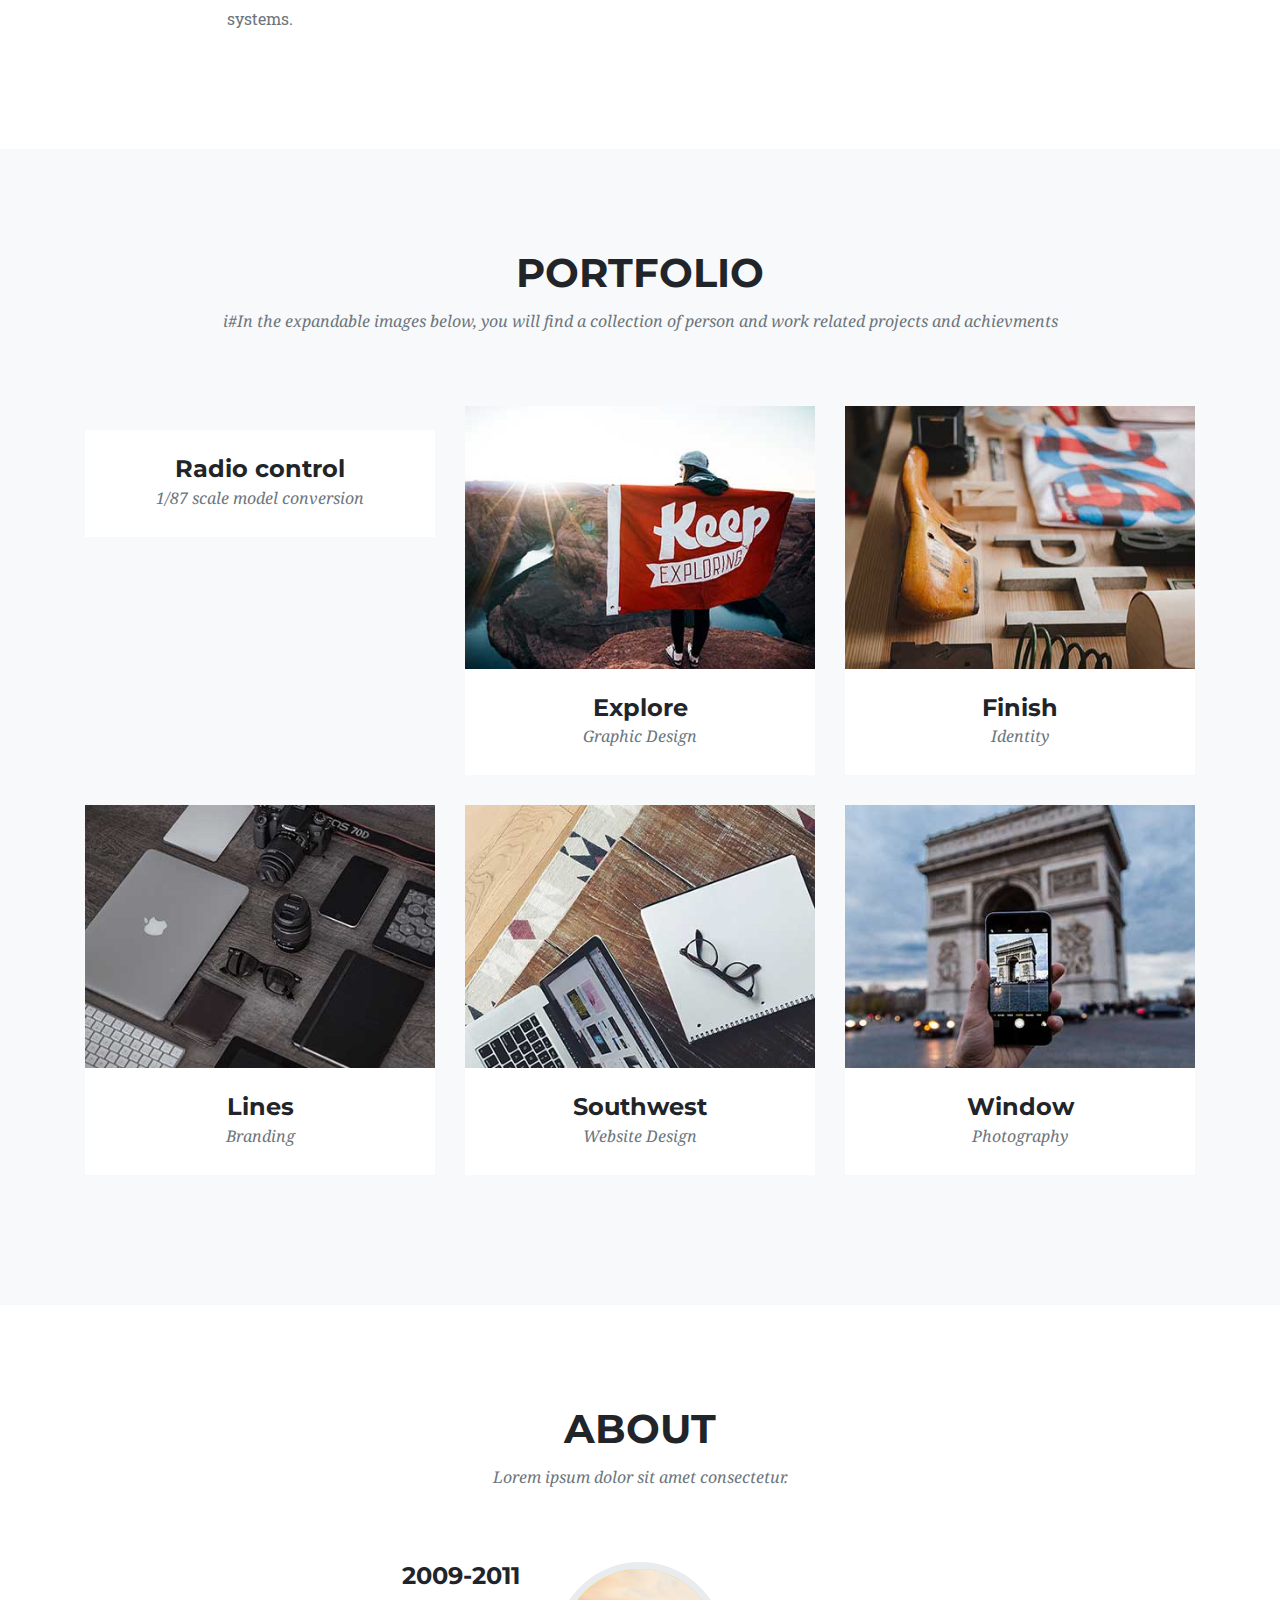
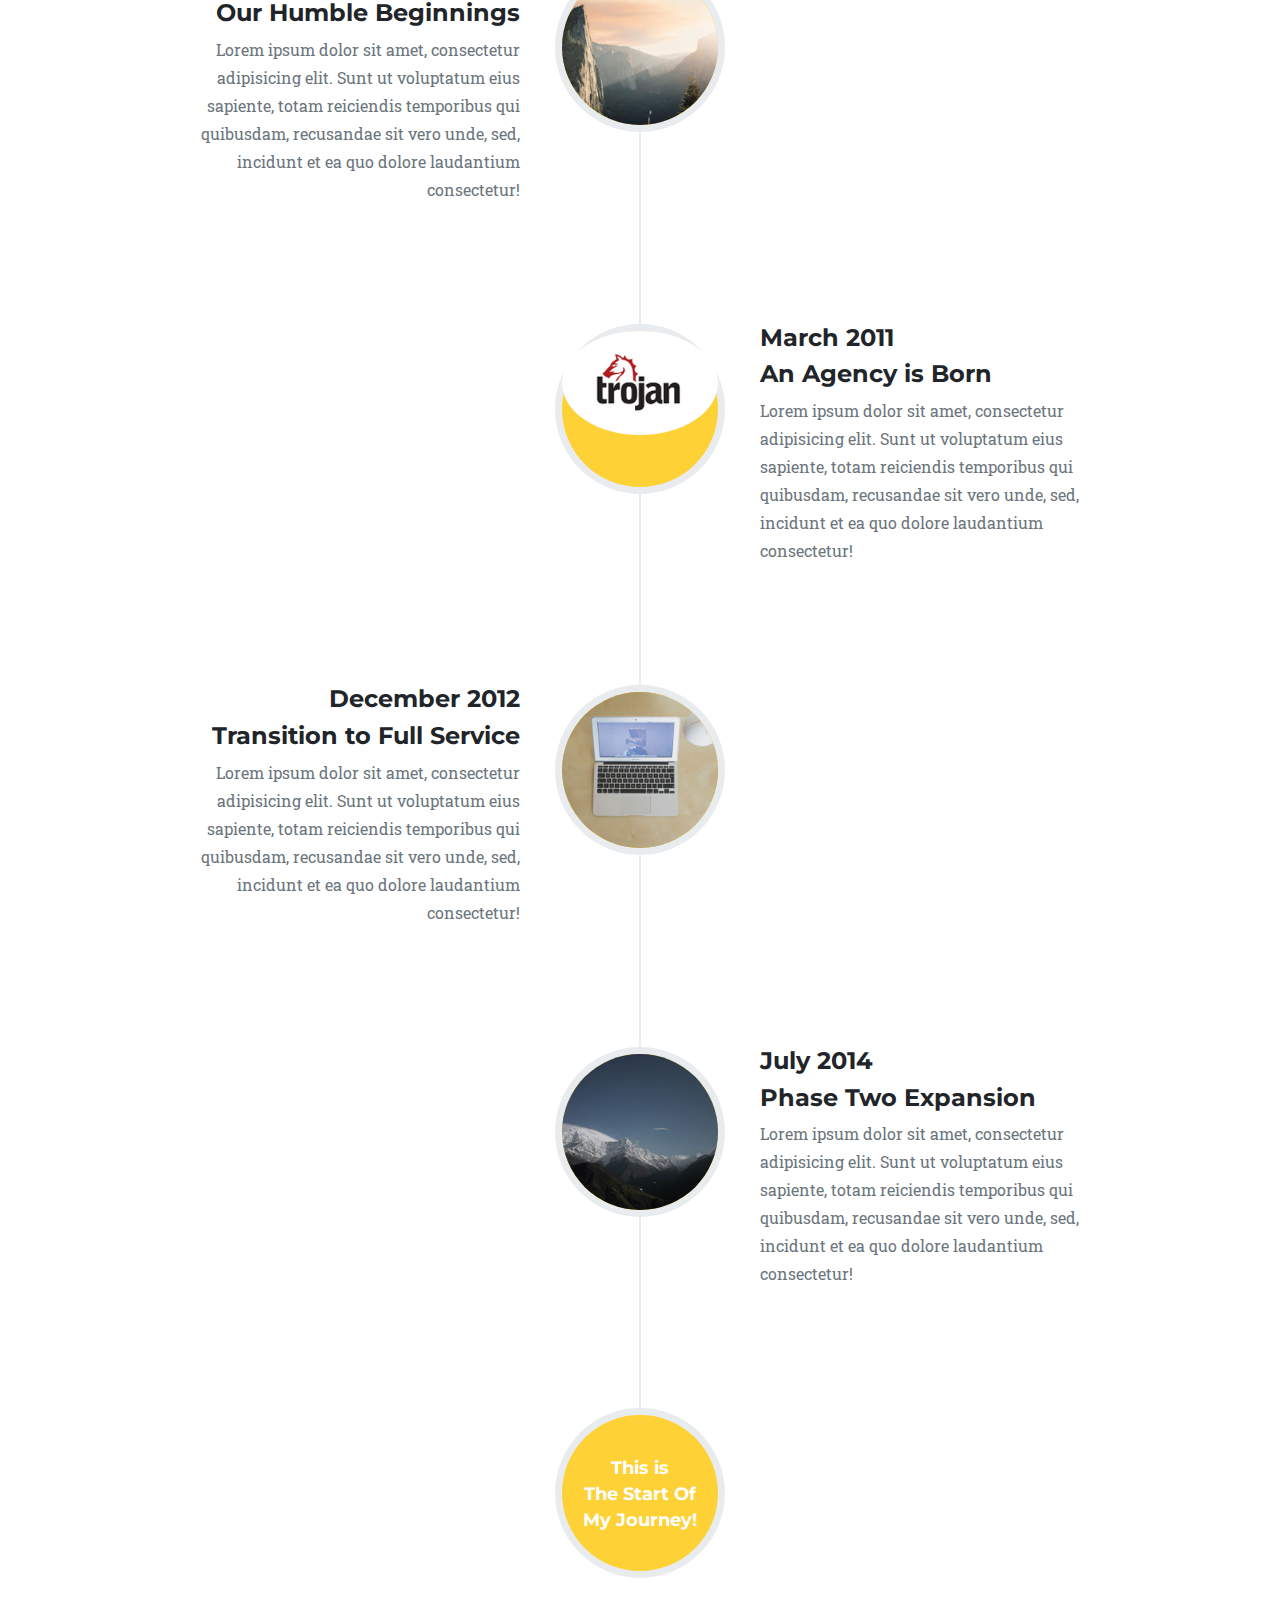
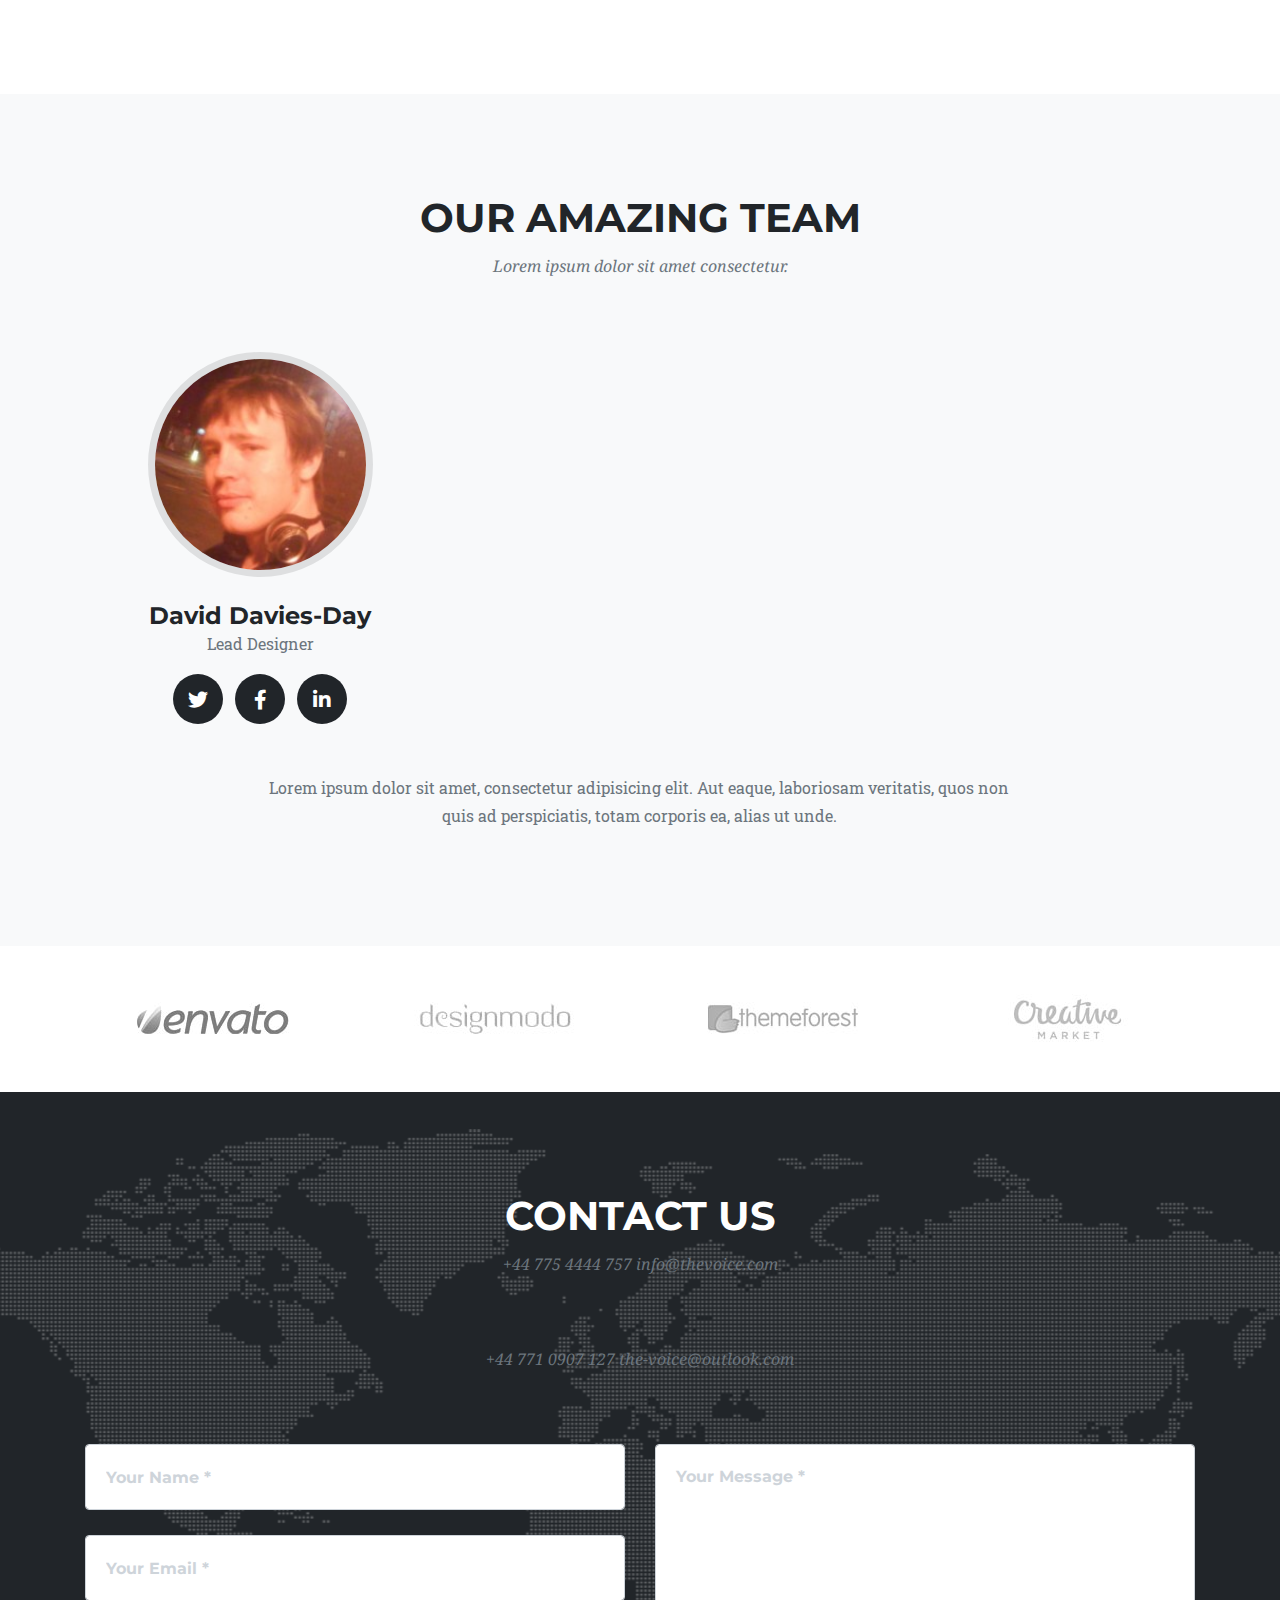
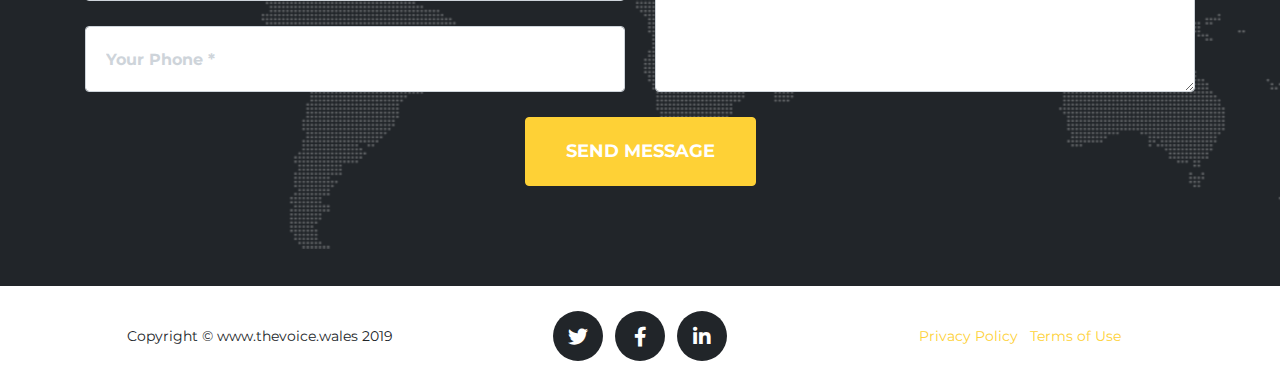
==== commit 4c09533c: "attemtp embed youtube video" ====
--- a/index.html
+++ b/index.html
@@ -123,7 +123,7 @@
                 <i class="fas fa-plus fa-3x"></i>
               </div>
             </div>
-            <img class="img-fluid" src="img/portfolio/01-thumbnail.jpg" alt="">
+            <img class="img-fluid" src="img/portfolio/rc-coach.jpg" alt="">
           </a>
           <div class="portfolio-caption">
             <h4>Radio control</h4>
@@ -509,7 +509,9 @@
                 <!-- Project Details Go Here -->
                 <h2 class="text-uppercase">Project Name</h2>
                 <p class="item-intro text-muted">Lorem ipsum dolor sit amet consectetur.</p>
-                <img class="img-fluid d-block mx-auto" src="img/portfolio/01-full.jpg" alt="">
+                <!-- <img class="img-fluid d-block mx-auto" src="img/portfolio/01-full.jpg" alt=""> -->
+                <iframe width="560" height="315" src="https://www.youtube.com/embed/5RIpN0nk10g?si=77X-3VwxEpmWtagx" title="YouTube video player" frameborder="0" allow="accelerometer; autoplay; clipboard-write; encrypted-media; gyroscope; picture-in-picture; web-share" allowfullscreen></iframe>
+                </iframe>
                 <p>Use this area to describe your project. Lorem ipsum dolor sit amet, consectetur adipisicing elit. Est blanditiis dolorem culpa incidunt minus dignissimos deserunt repellat aperiam quasi sunt officia expedita beatae cupiditate, maiores repudiandae, nostrum, reiciendis facere nemo!</p>
                 <ul class="list-inline">
                   <li>Date: January 2017</li>
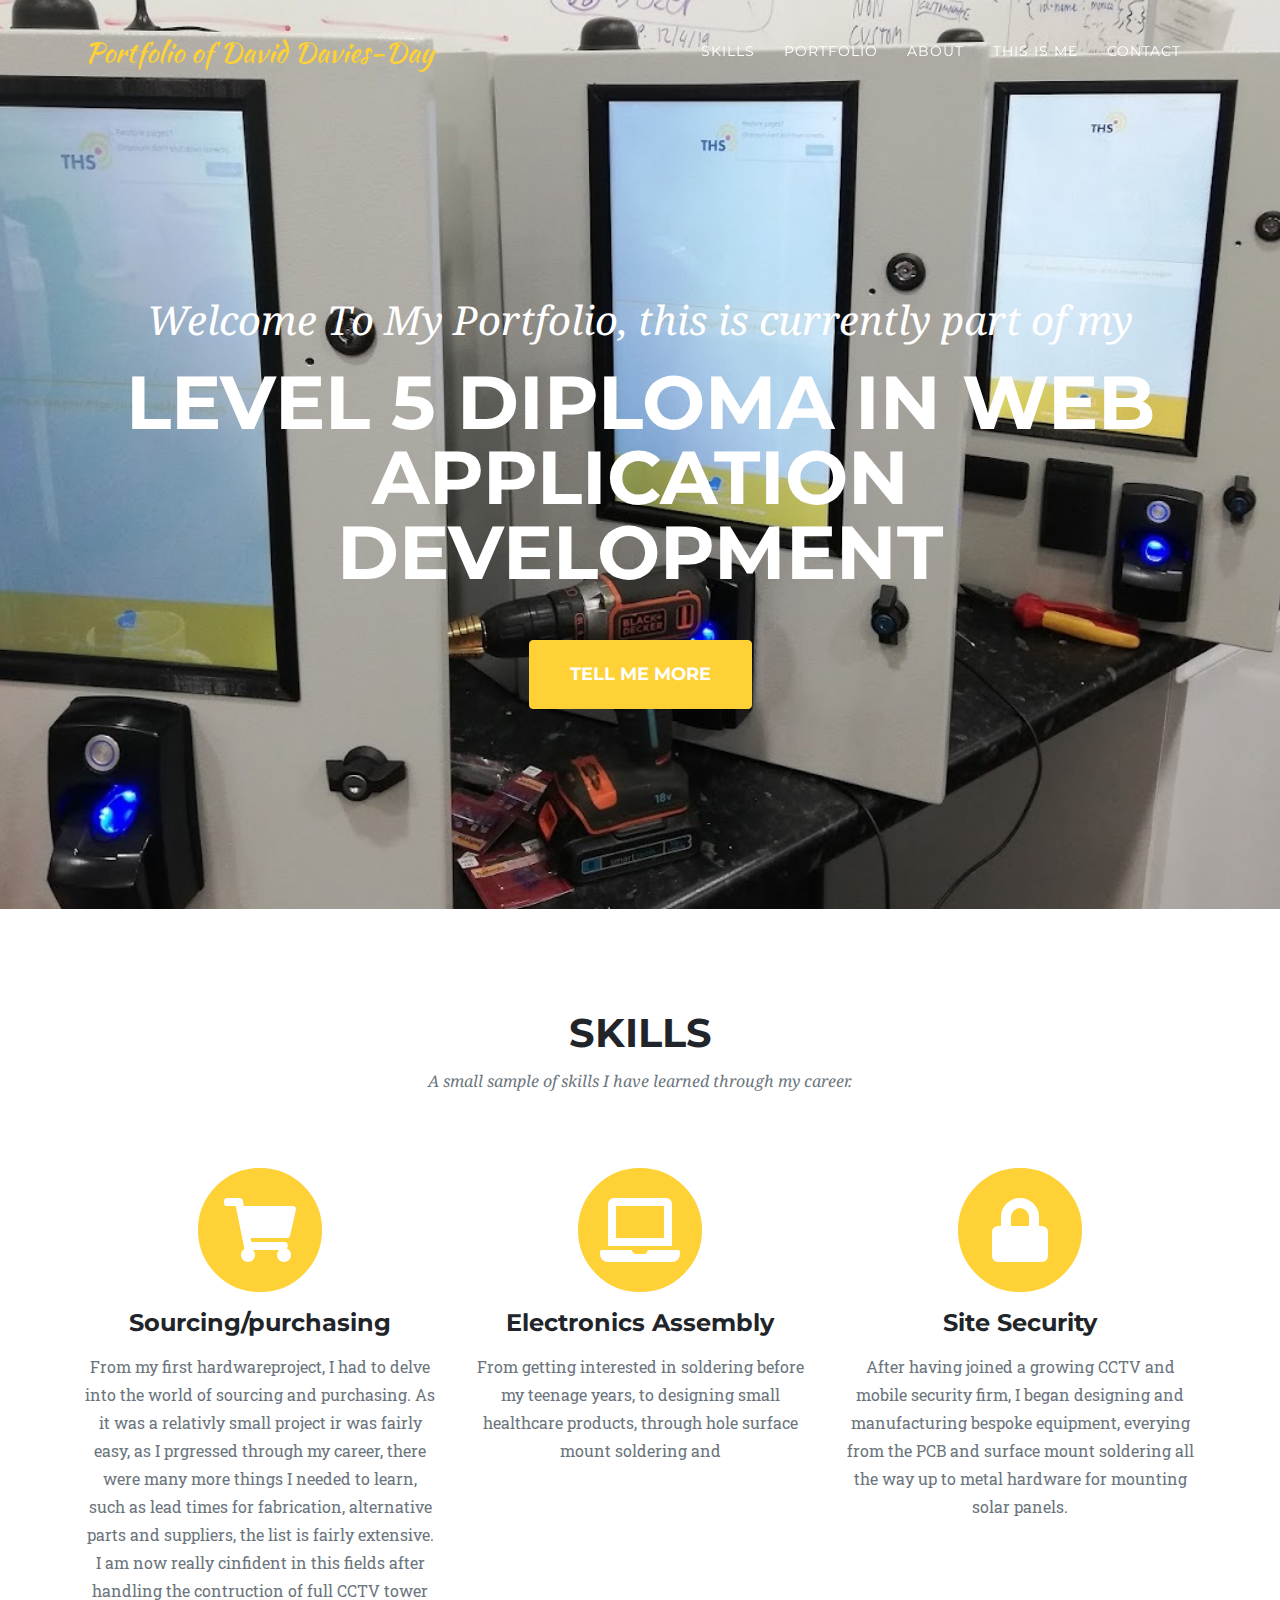
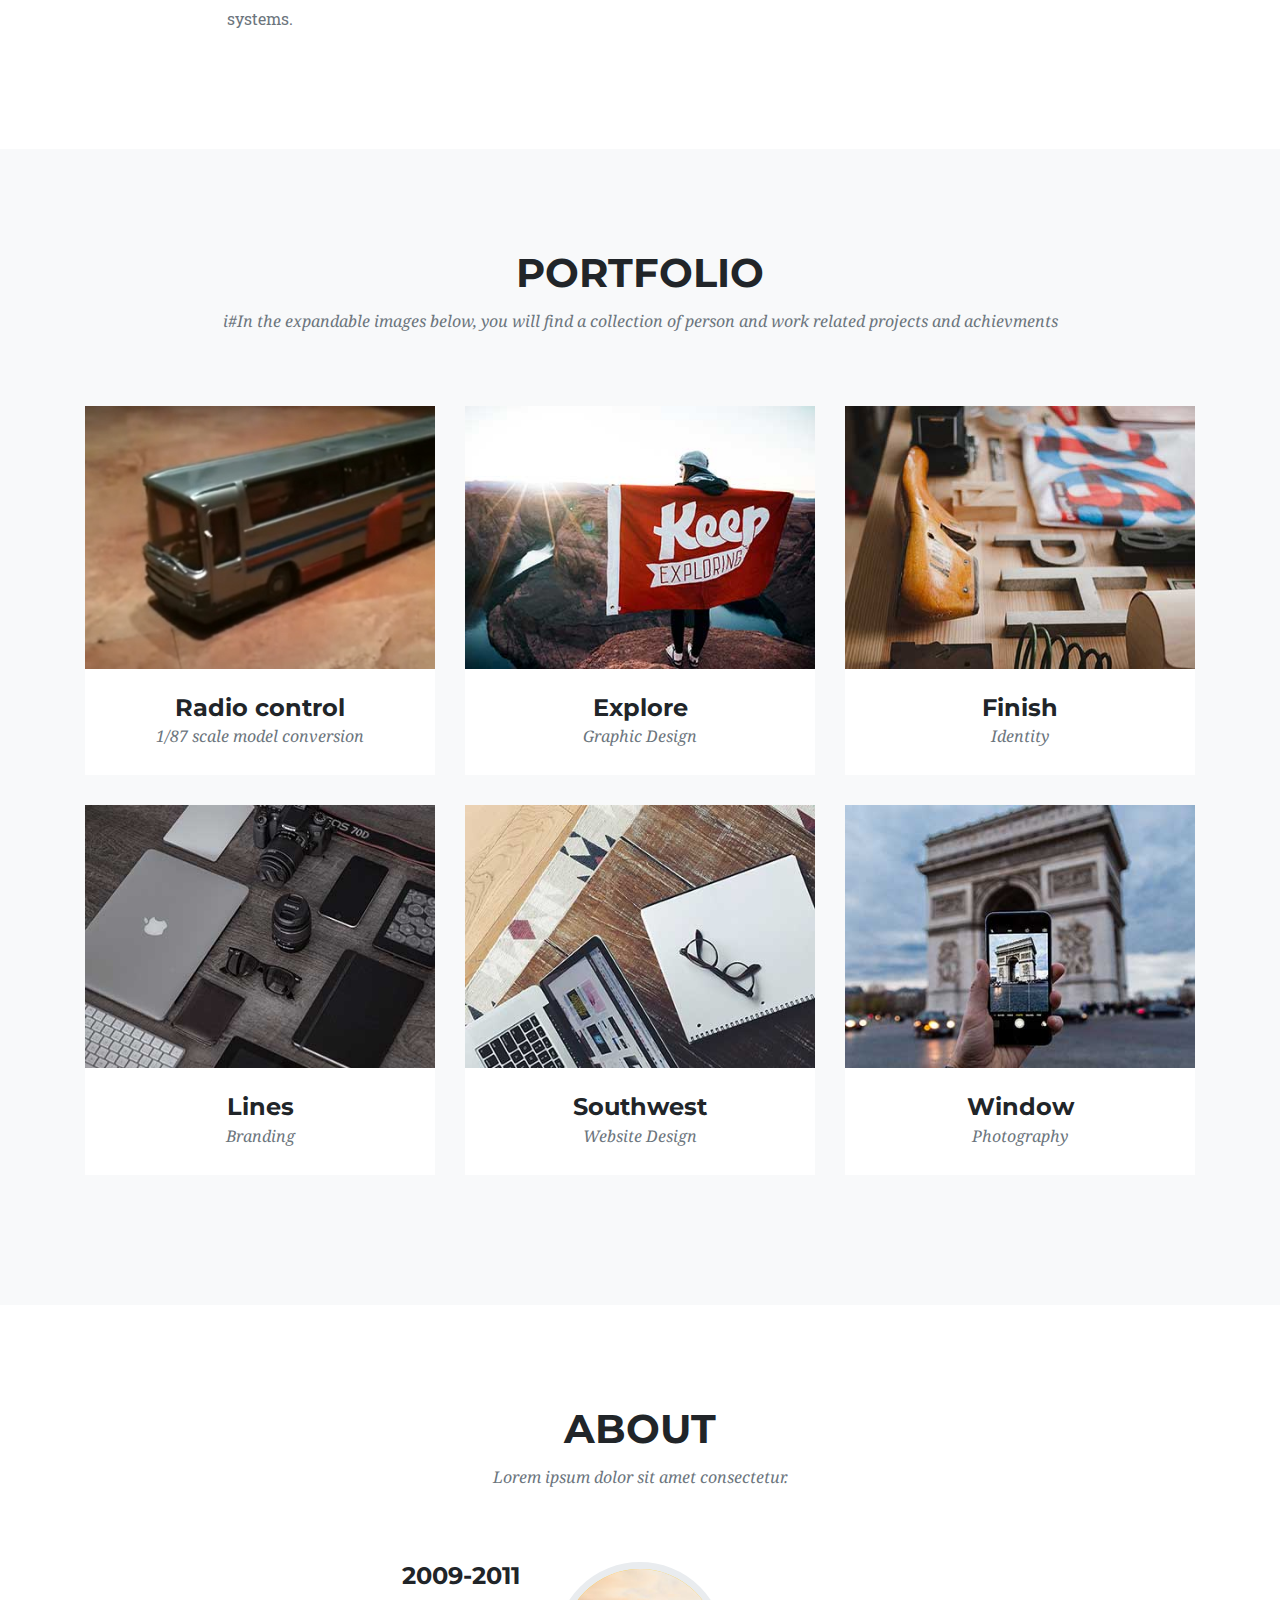
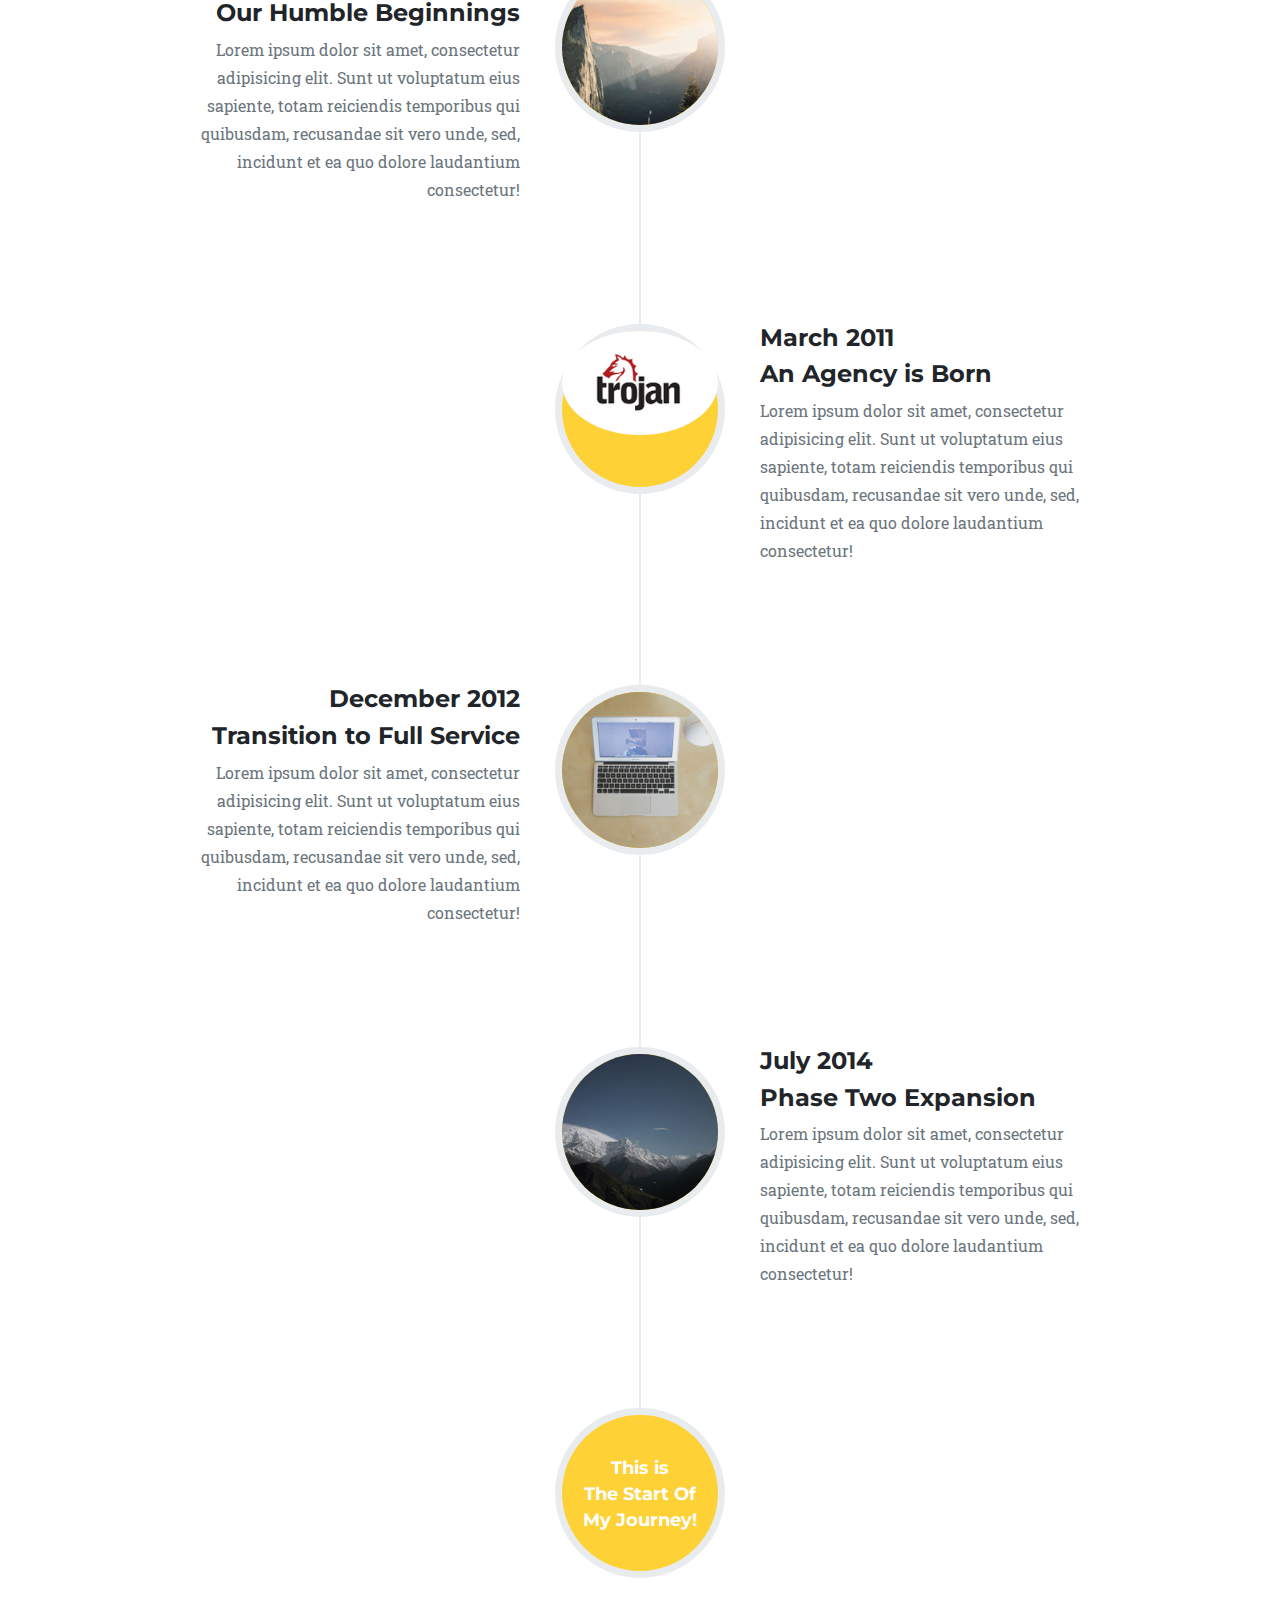
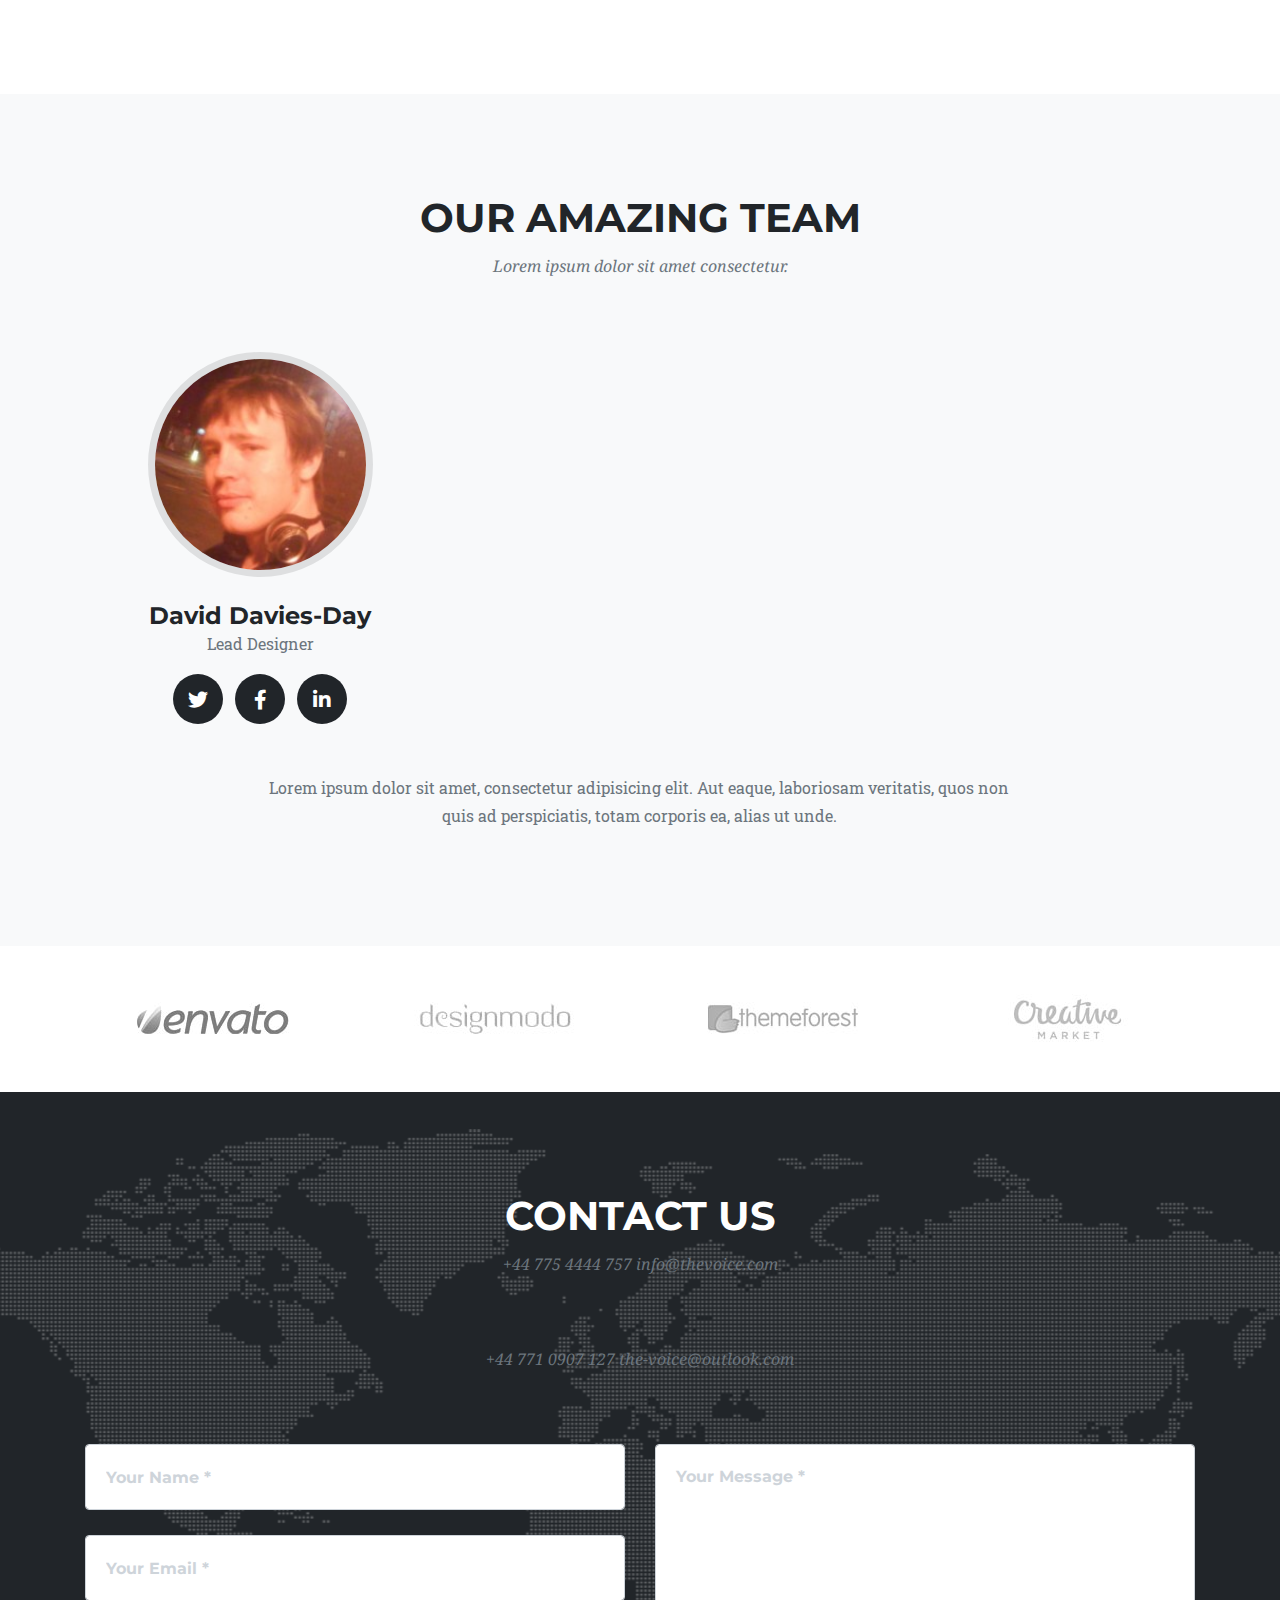
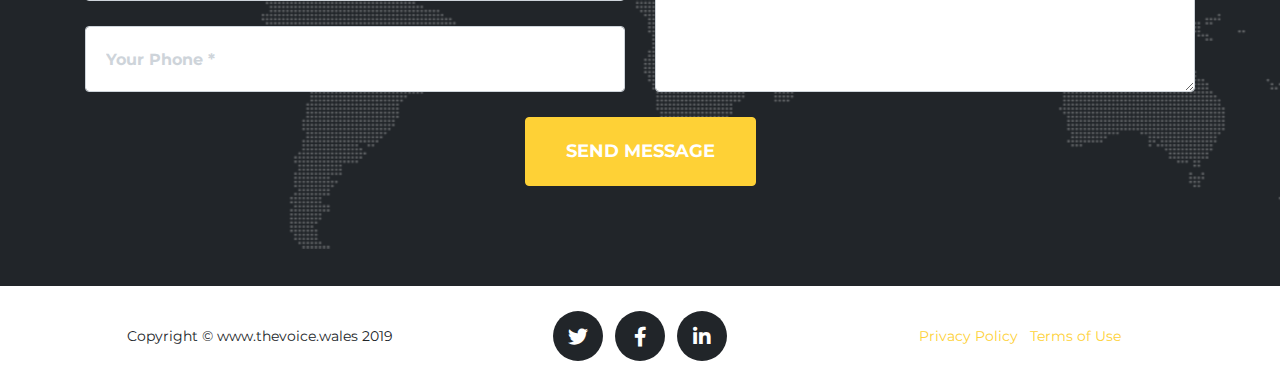
==== commit 478becd4: "test of section edit" ====
--- a/index.html
+++ b/index.html
@@ -123,7 +123,7 @@
                 <i class="fas fa-plus fa-3x"></i>
               </div>
             </div>
-            <img class="img-fluid" src="img/portfolio/rc-coach.jpg" alt="">
+            <img class="img-fluid" src="img/portfolio/01-thumbnail.jpg" alt="">
           </a>
           <div class="portfolio-caption">
             <h4>Radio control</h4>
@@ -507,16 +507,13 @@
             <div class="col-lg-8 mx-auto">
               <div class="modal-body">
                 <!-- Project Details Go Here -->
-                <h2 class="text-uppercase">Project Name</h2>
+                <h2 class="text-uppercase">1/87 RC coach</h2>
                 <p class="item-intro text-muted">Lorem ipsum dolor sit amet consectetur.</p>
                 <!-- <img class="img-fluid d-block mx-auto" src="img/portfolio/01-full.jpg" alt=""> -->
                 <iframe width="560" height="315" src="https://www.youtube.com/embed/5RIpN0nk10g?si=77X-3VwxEpmWtagx" title="YouTube video player" frameborder="0" allow="accelerometer; autoplay; clipboard-write; encrypted-media; gyroscope; picture-in-picture; web-share" allowfullscreen></iframe>
                 </iframe>
-                <p>Use this area to describe your project. Lorem ipsum dolor sit amet, consectetur adipisicing elit. Est blanditiis dolorem culpa incidunt minus dignissimos deserunt repellat aperiam quasi sunt officia expedita beatae cupiditate, maiores repudiandae, nostrum, reiciendis facere nemo!</p>
+                <p>Around twevle years ago, when the infrered helcopter craze took off, pun not intended, I didn't have the funds to buy my self "new toys" so to speak. I bought several spare or repairs/for parts models. Through fixing and modifying them into things I could use, I learned a lot about thier construction and decided I want to try a scratch build. What you can see in the video is a static trackside model ofa Mercedes coach made by Wiking, Rc equipment was a fair bit larger and more expensive back them so I used a standard 27Mhz receiver, the propshaft and gears of a PicooZ helcopter for the rear axle and motor, this was driven by the PCB from a small servo and the steering was made with a Faller car system steering rack connected to a 1.5g leiner servo made for micro Rc planes. Now that parts have become smaller and cheaper, I plan to make a new version which if controlled over wifi and have a first person view video feed on the phone or computer that is controlling the model.</p>
                 <ul class="list-inline">
-                  <li>Date: January 2017</li>
-                  <li>Client: Mother</li>
-                  <li>Category: A poem by Margaret O'Hare</li>
                 </ul>
                 <button class="btn btn-primary" data-dismiss="modal" type="button">
                   <i class="fas fa-times"></i>
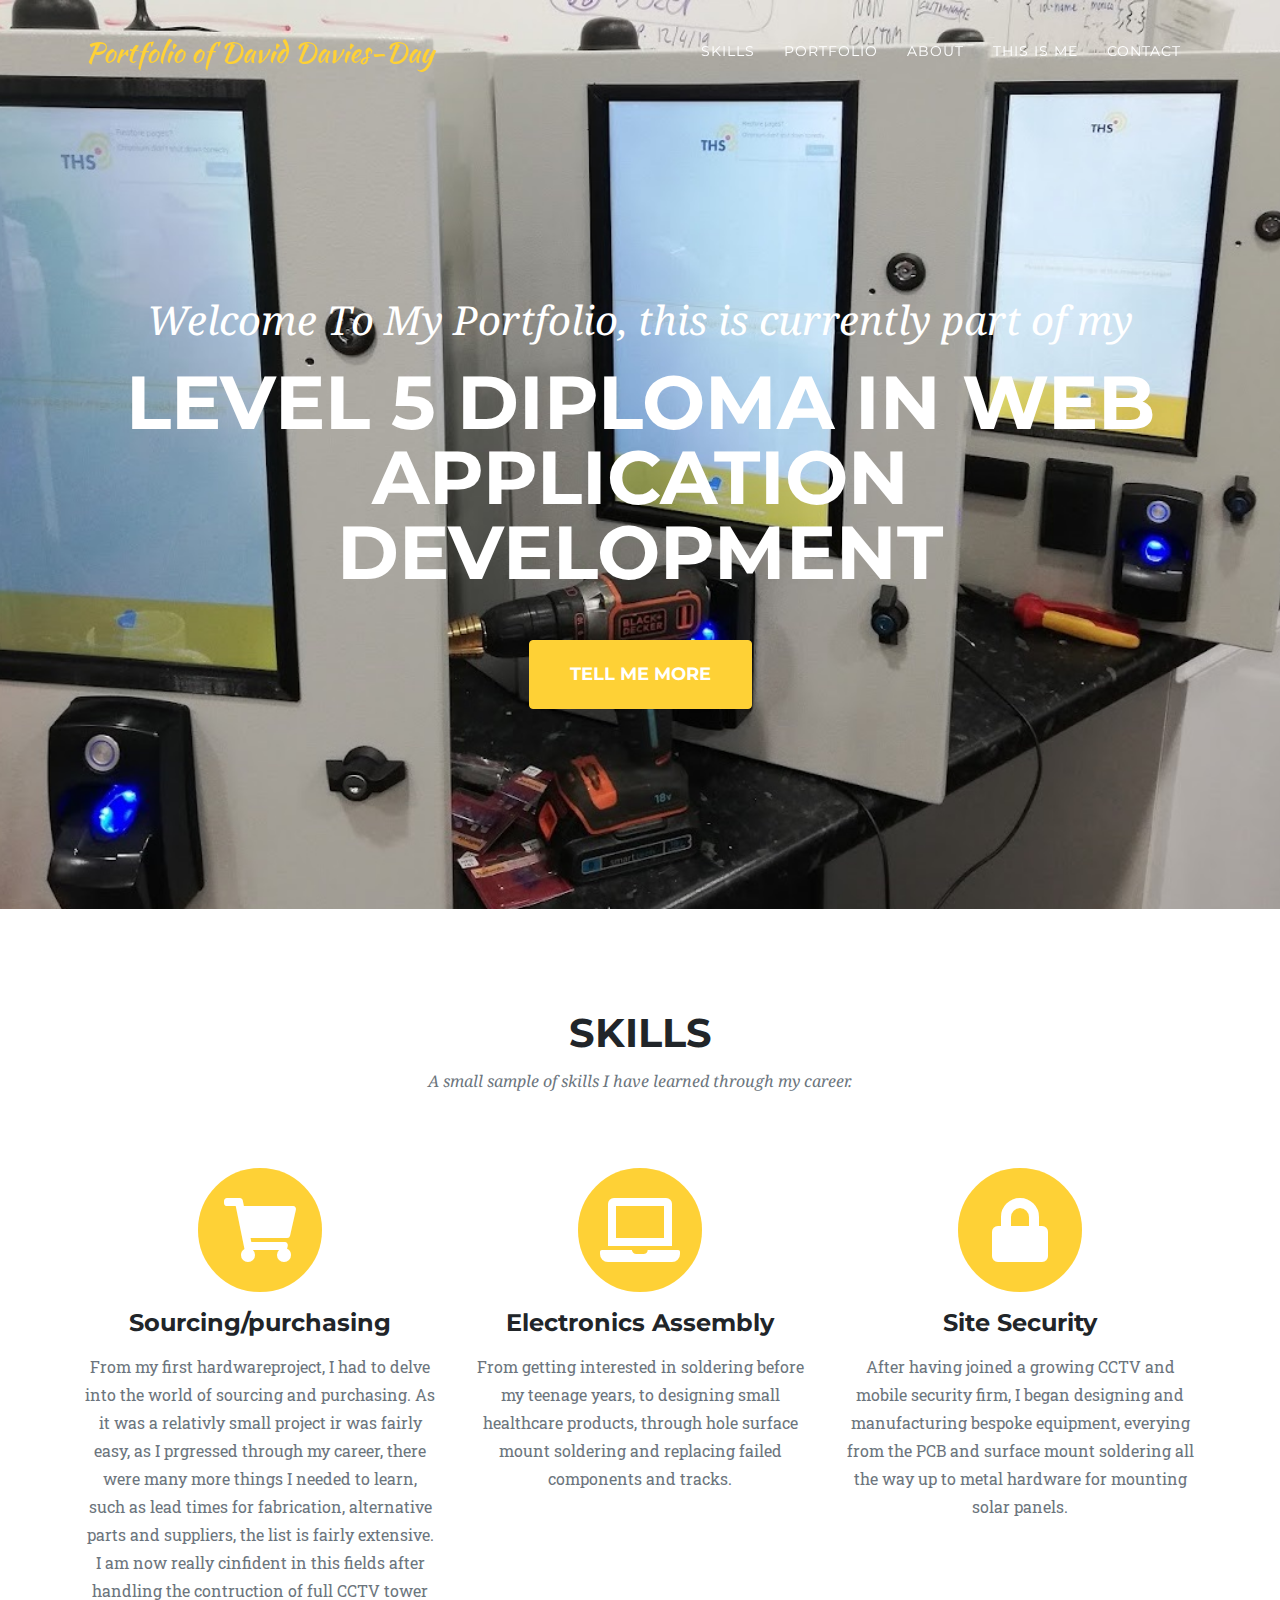
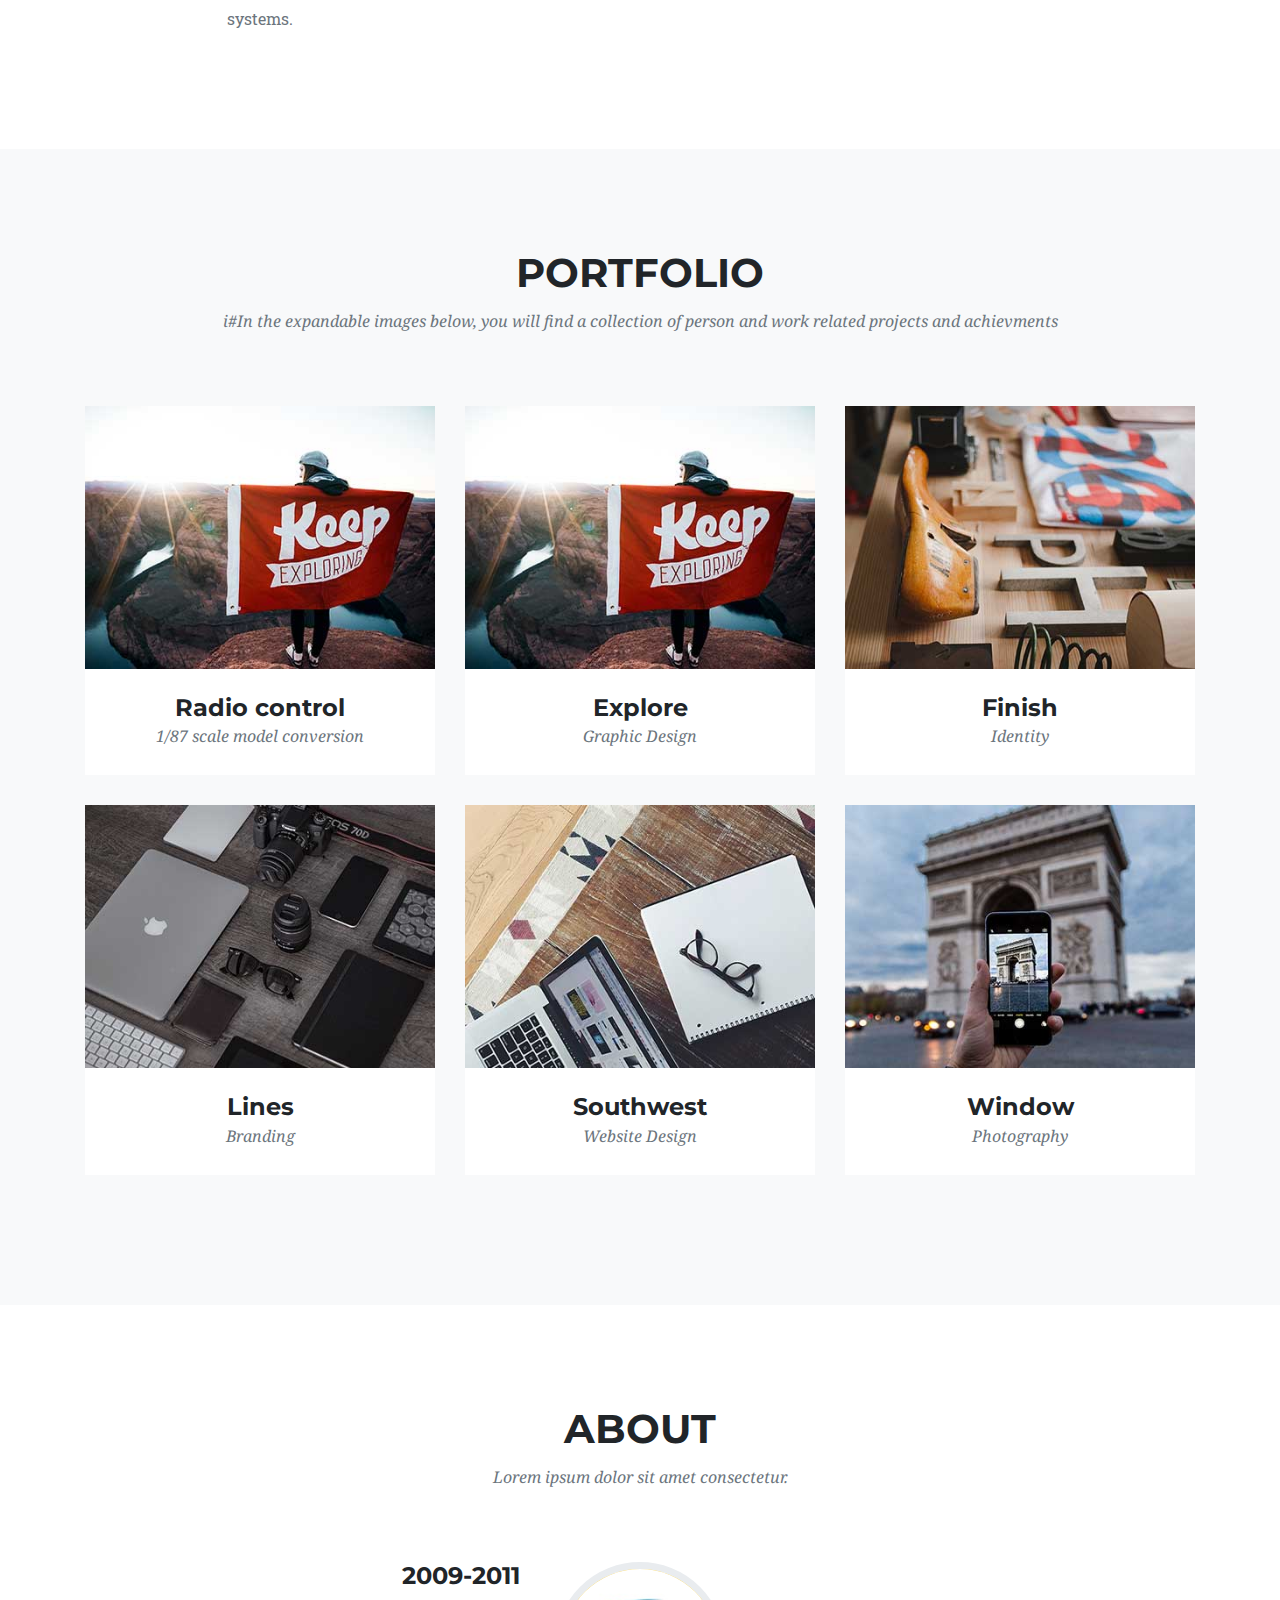
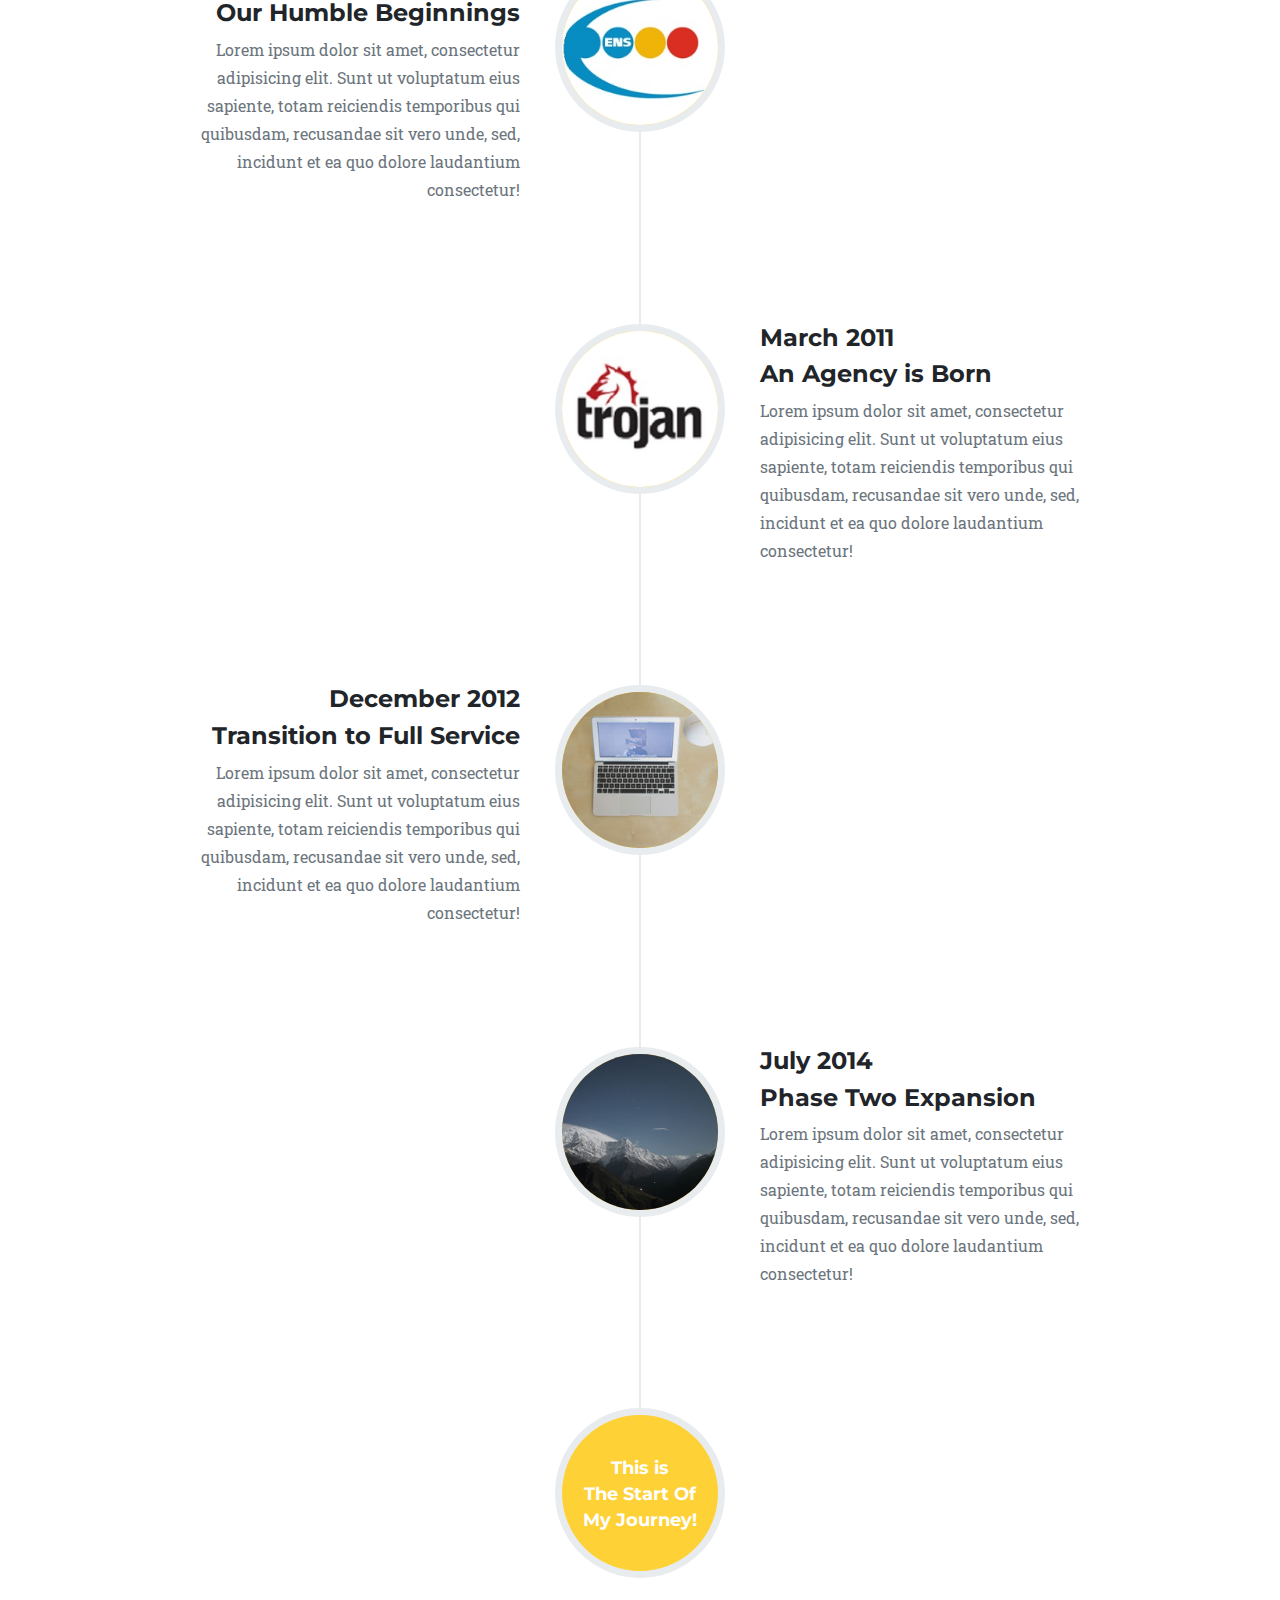
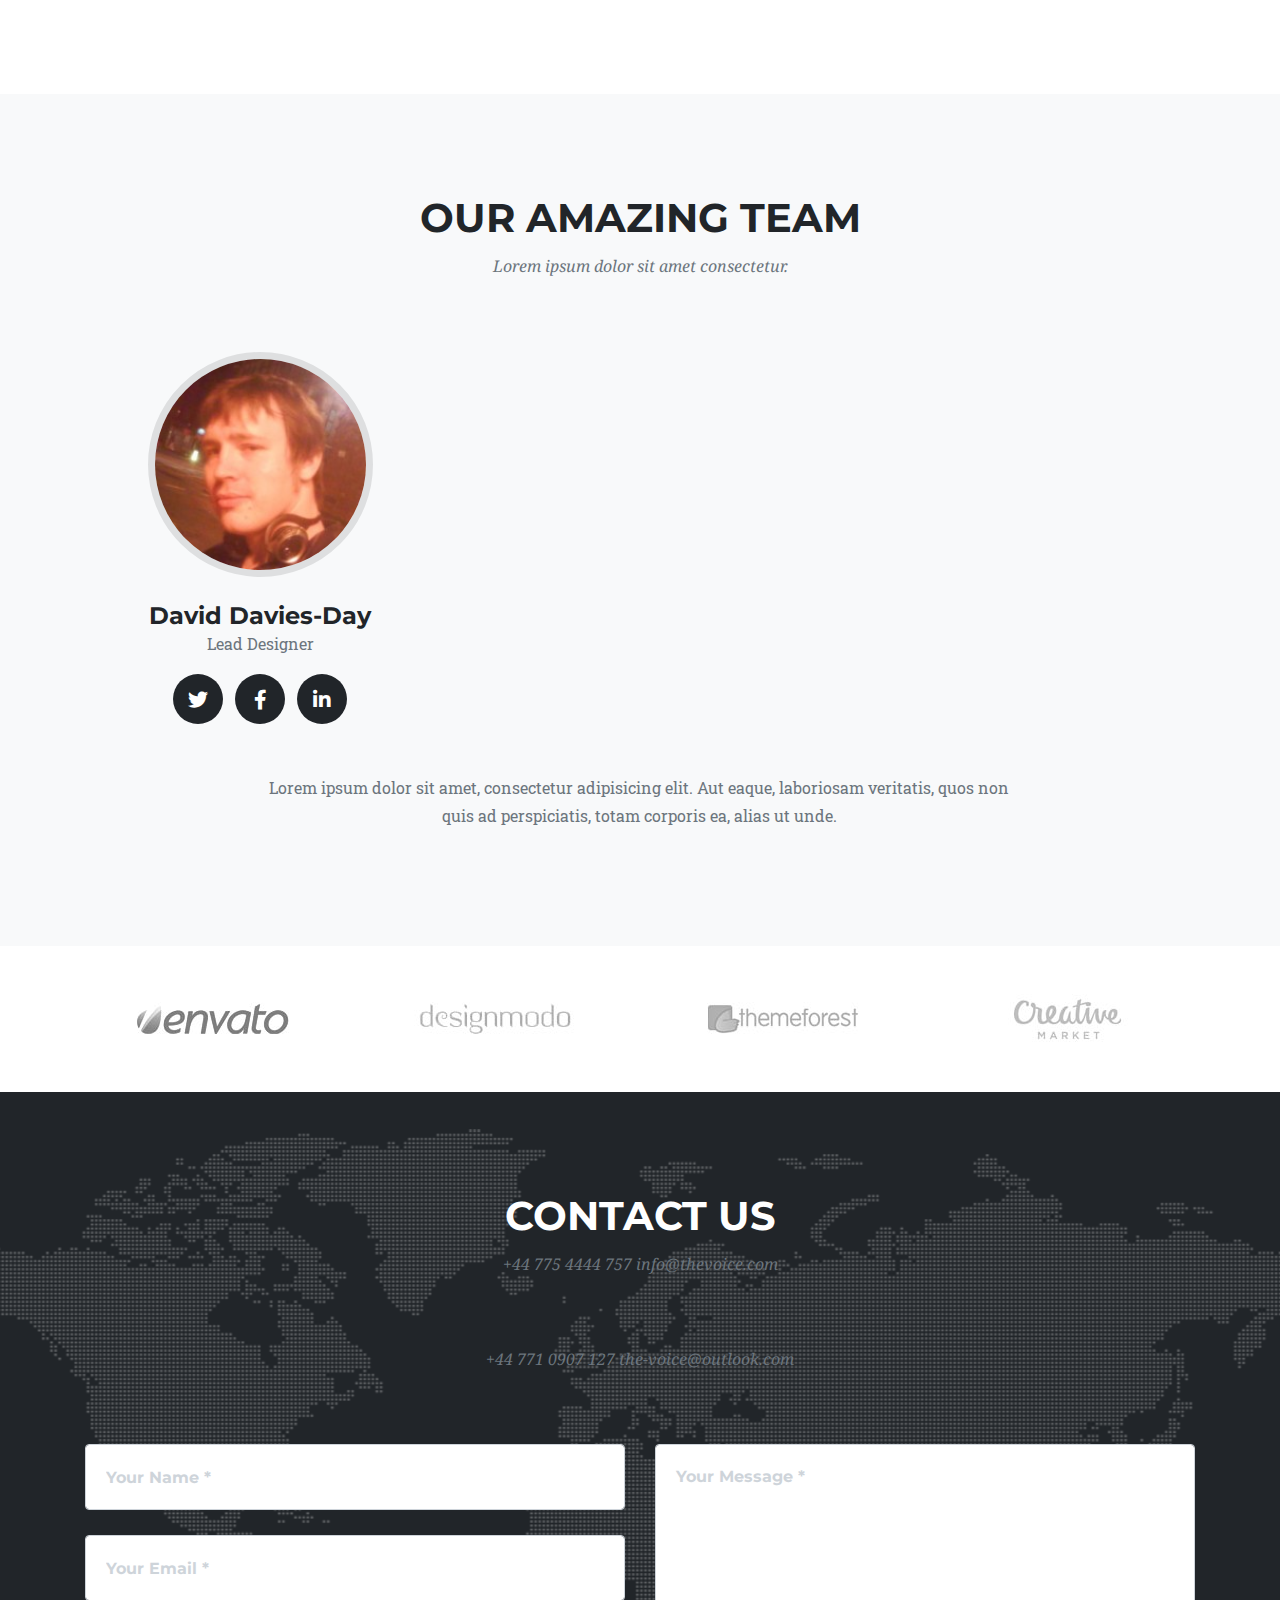
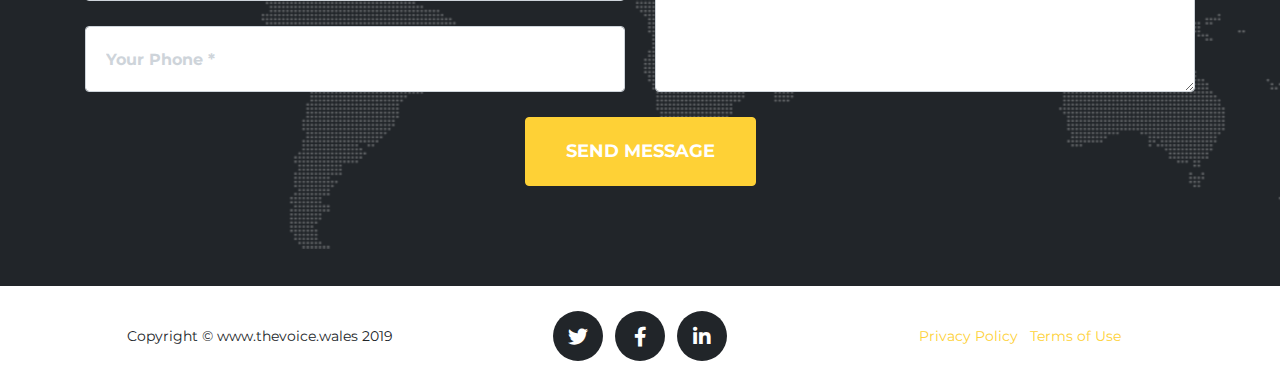
==== commit ef8469f7: "change trojan ENS resolution" ====
--- a/index.html
+++ b/index.html
@@ -92,7 +92,7 @@
             <i class="fas fa-laptop fa-stack-1x fa-inverse"></i>
           </span>
           <h4 class="service-heading">Electronics Assembly</h4>
-          <p class="text-muted">From getting interested in soldering before my teenage years, to designing small healthcare products, through hole surface mount soldering and </p>
+          <p class="text-muted">From getting interested in soldering before my teenage years, to designing small healthcare products, through hole surface mount soldering and replacing failed components and tracks.</p>
         </div>
         <div class="col-md-4">
           <span class="fa-stack fa-4x">
@@ -123,7 +123,7 @@
                 <i class="fas fa-plus fa-3x"></i>
               </div>
             </div>
-            <img class="img-fluid" src="img/portfolio/01-thumbnail.jpg" alt="">
+            <img class="img-fluid" src="img/portfolio/02-thumbnail.jpg" alt="">
           </a>
           <div class="portfolio-caption">
             <h4>Radio control</h4>
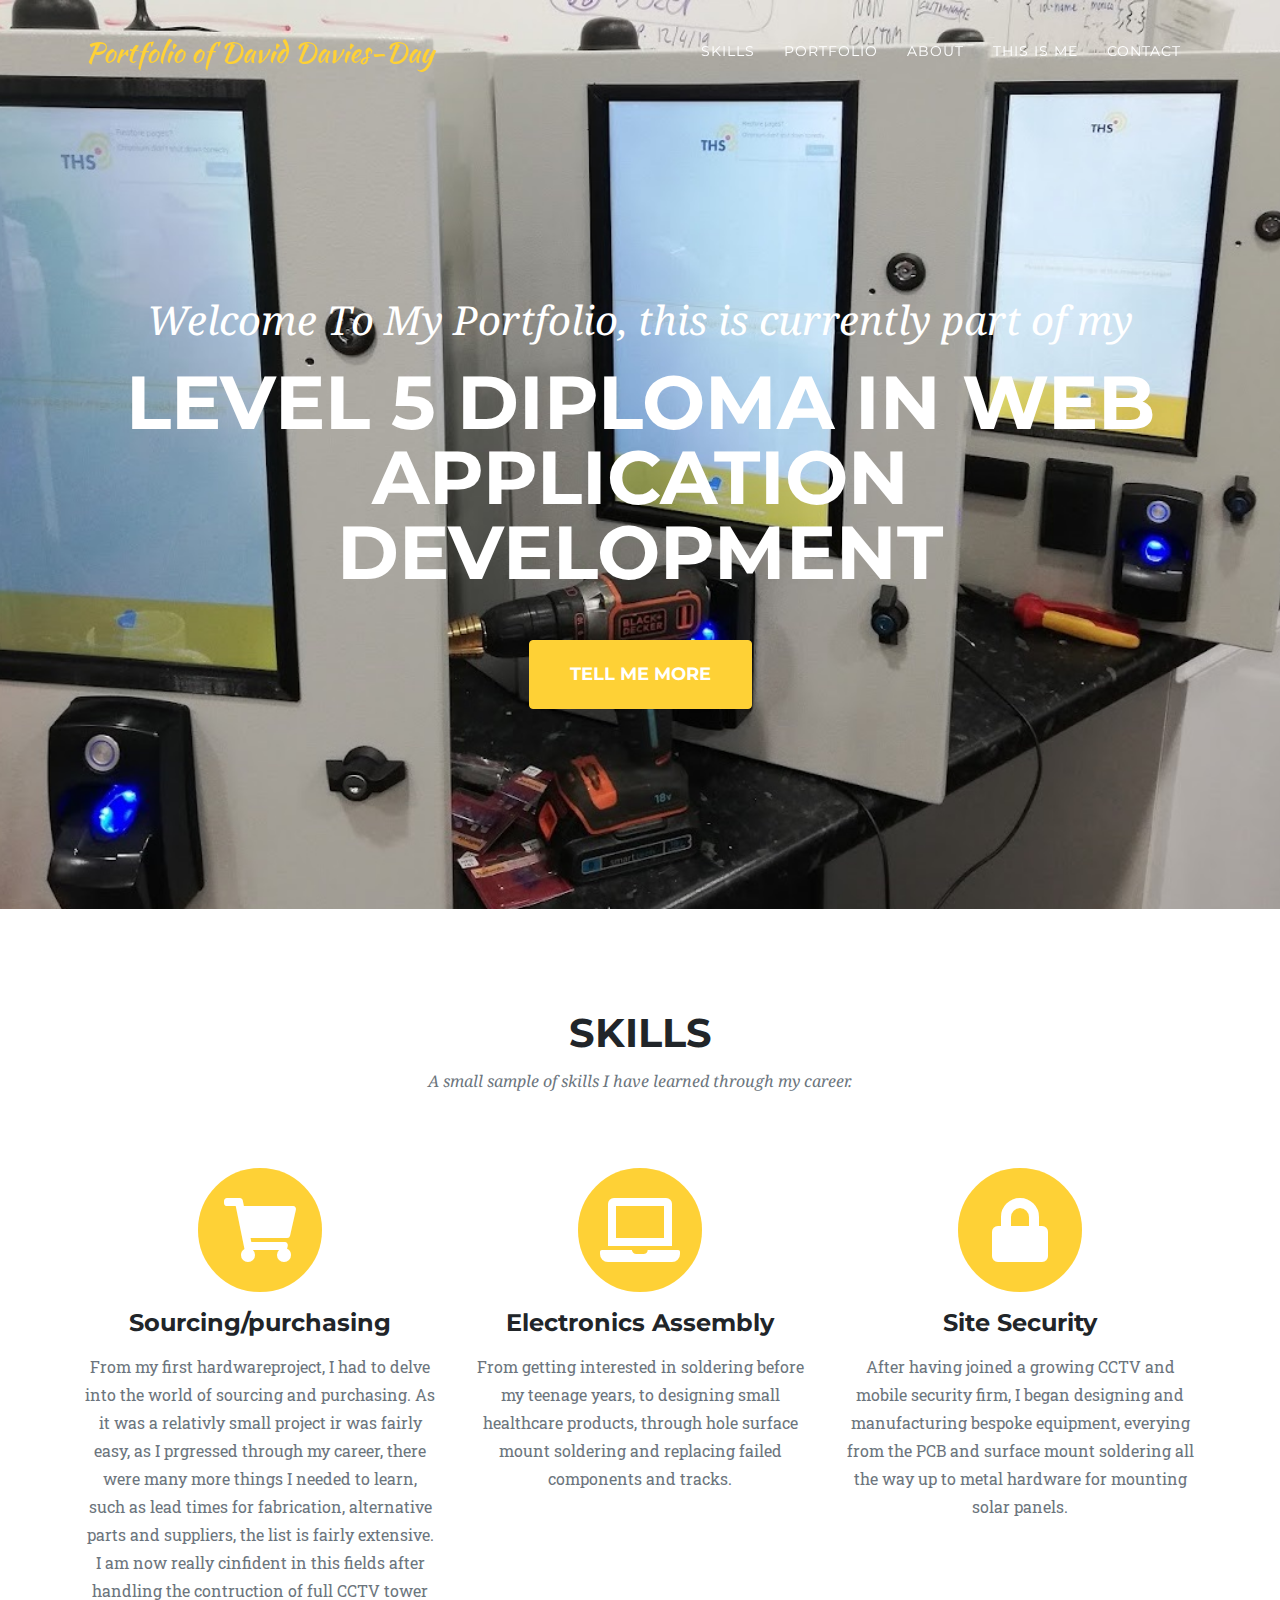
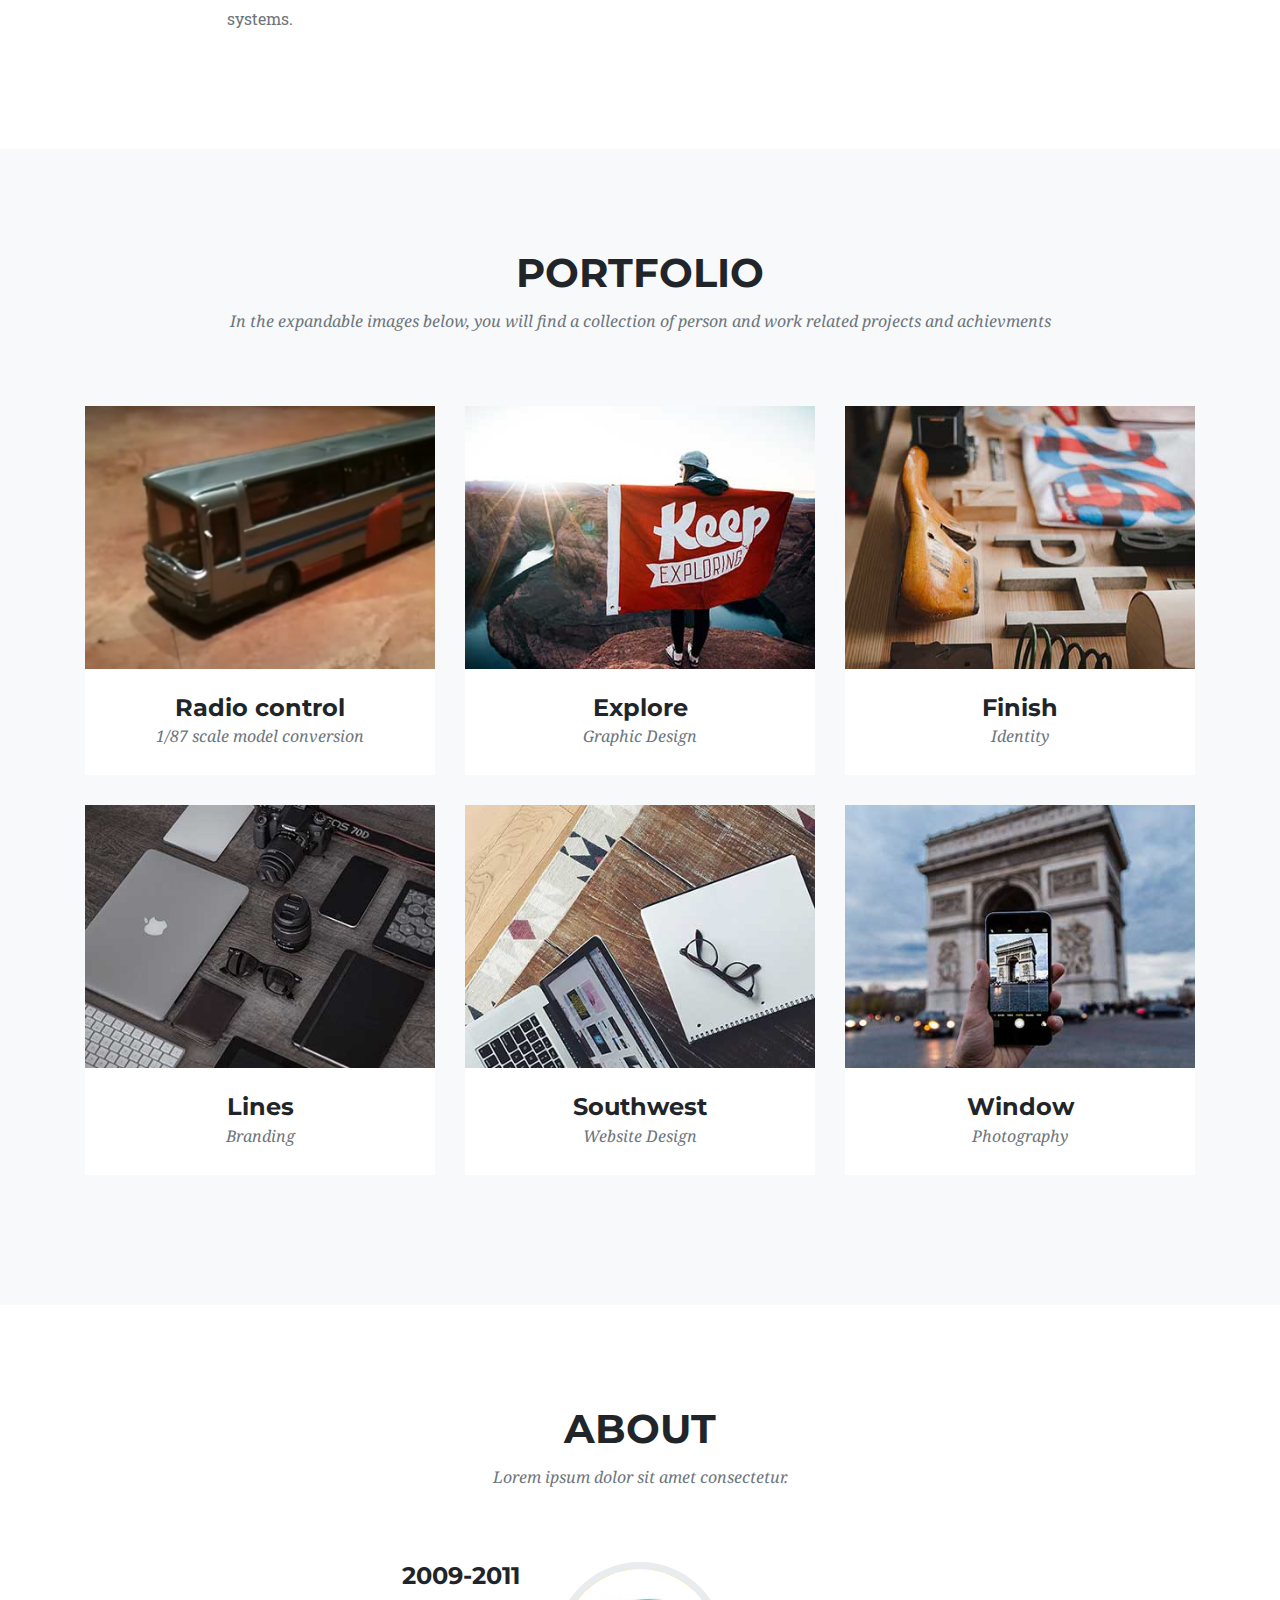
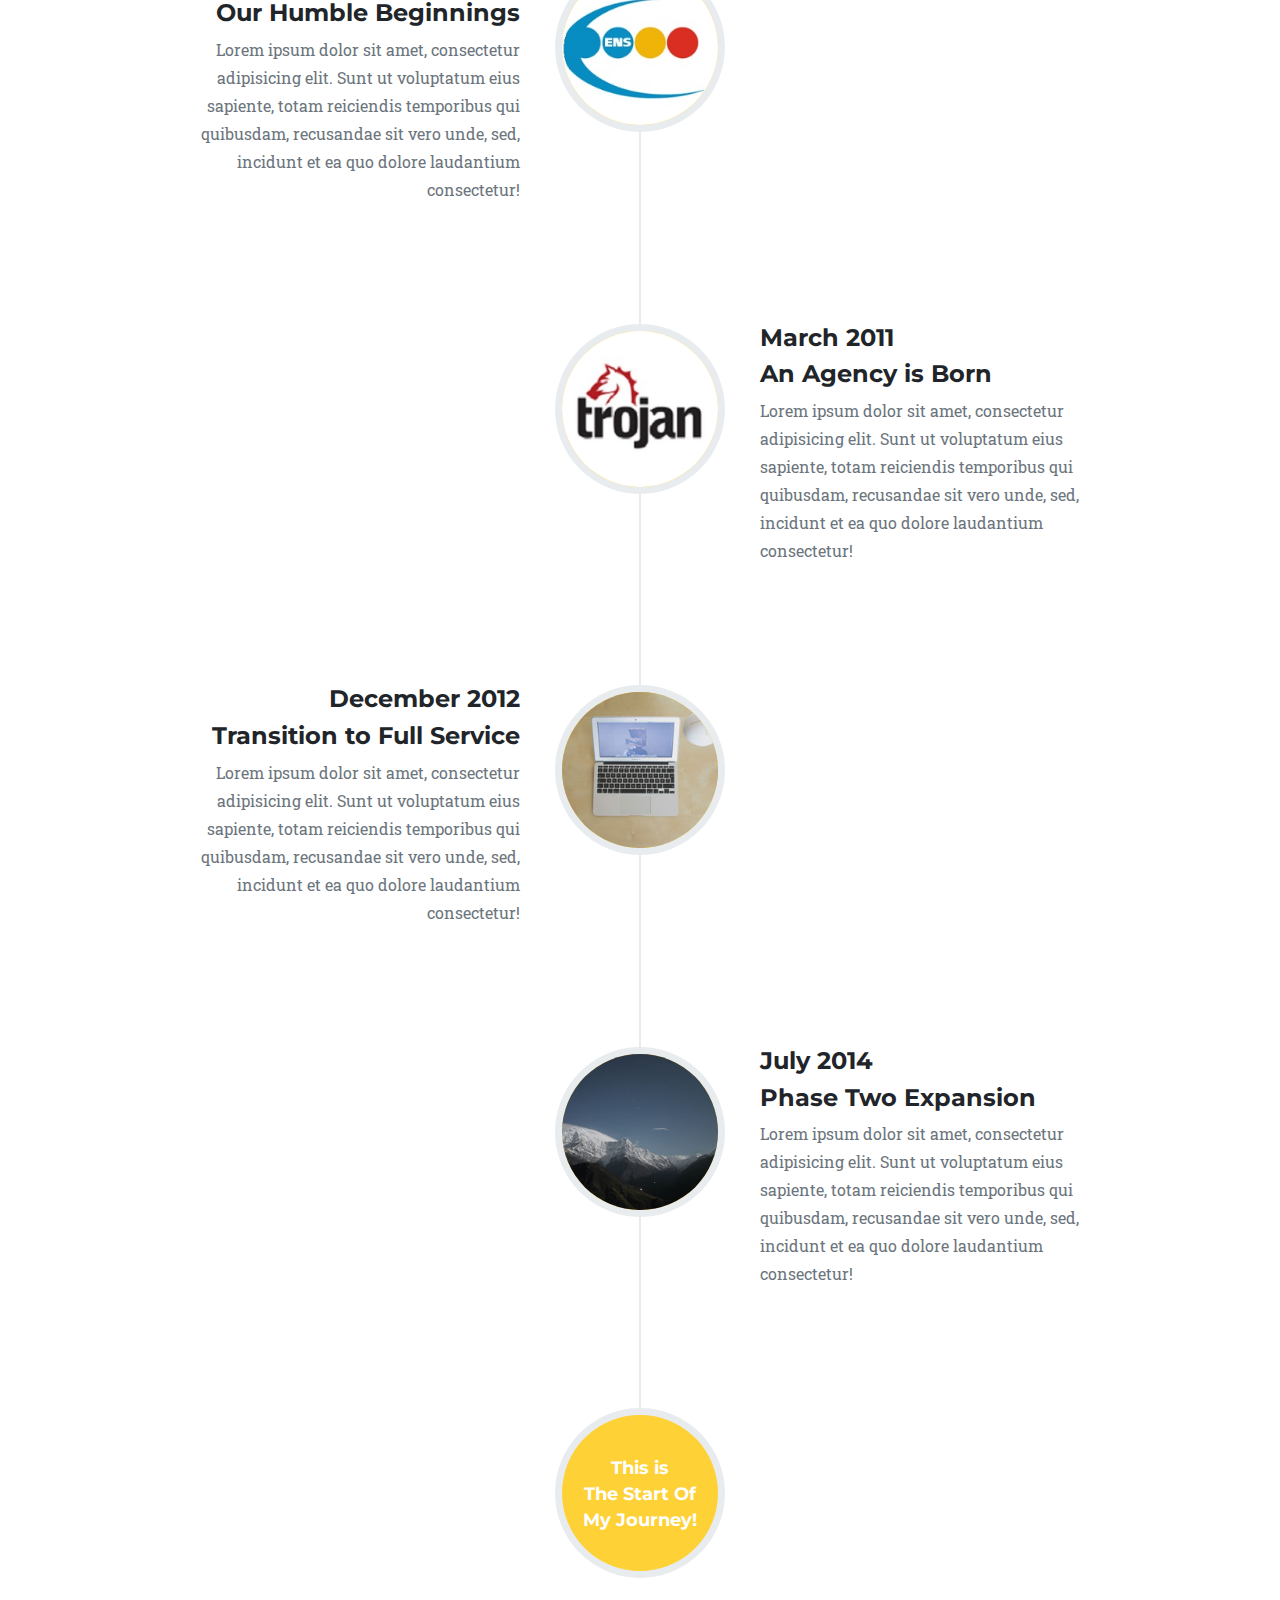
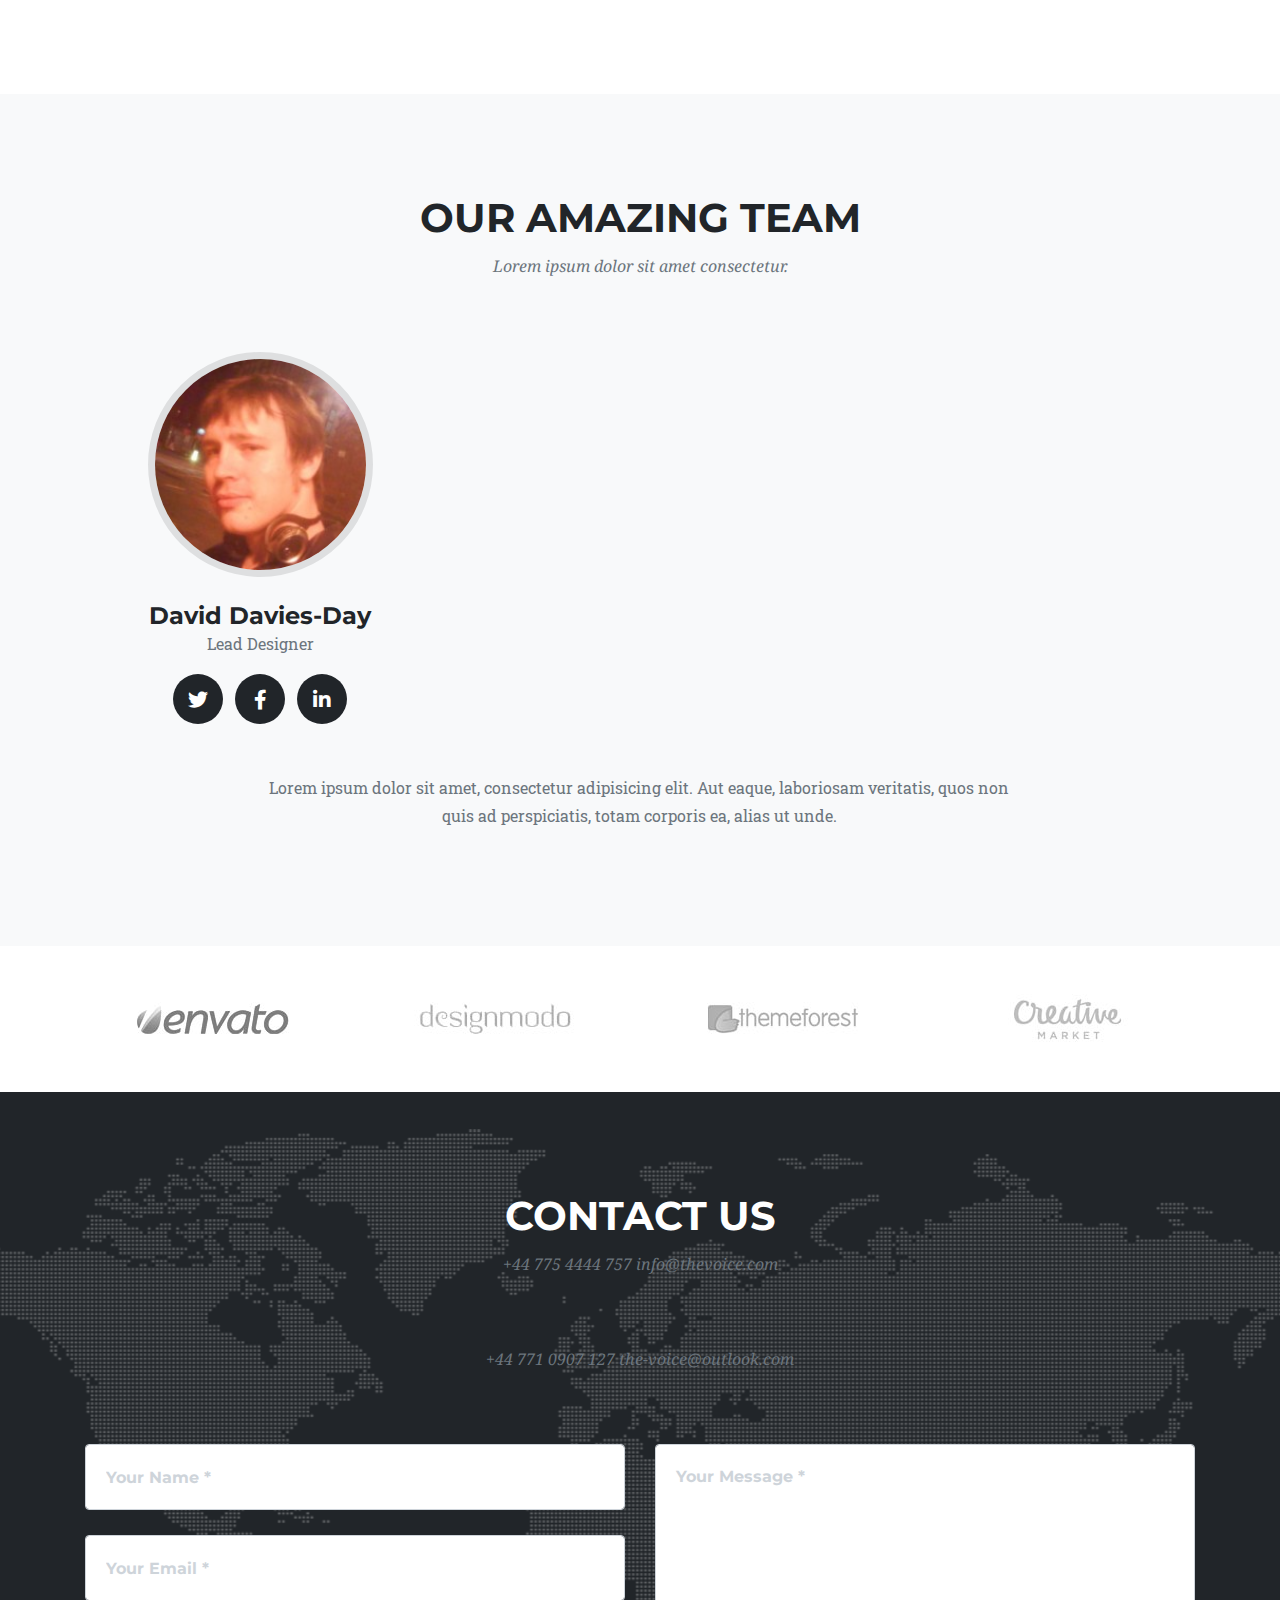
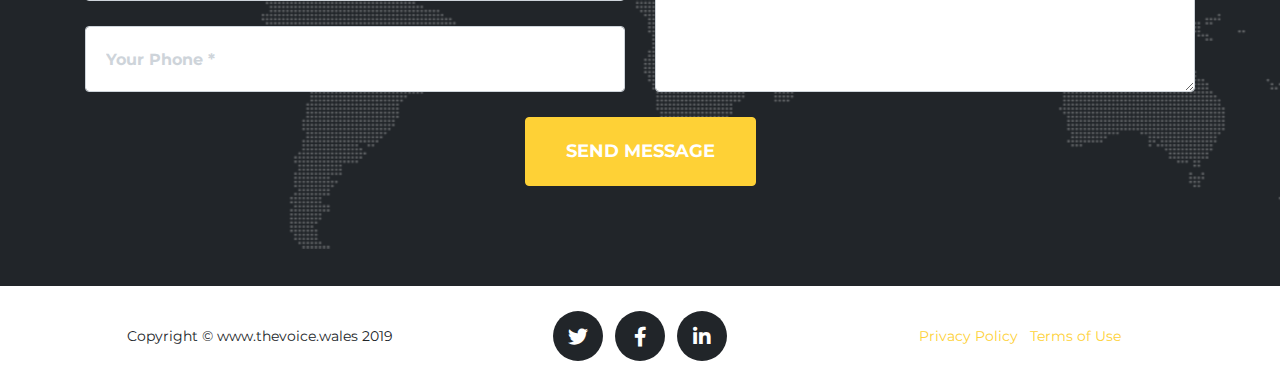
==== commit fa3059ef: "navlight thumbnail" ====
--- a/index.html
+++ b/index.html
@@ -112,7 +112,7 @@
       <div class="row">
         <div class="col-lg-12 text-center">
           <h2 class="section-heading text-uppercase">Portfolio</h2>
-          <h3 class="section-subheading text-muted">i#In the expandable images below, you will find a collection of person and work related projects and achievments</h3>
+          <h3 class="section-subheading text-muted">In the expandable images below, you will find a collection of person and work related projects and achievments</h3>
         </div>
       </div>
       <div class="row">
@@ -123,7 +123,7 @@
                 <i class="fas fa-plus fa-3x"></i>
               </div>
             </div>
-            <img class="img-fluid" src="img/portfolio/02-thumbnail.jpg" alt="">
+            <img class="img-fluid" src="img/portfolio/01-thumbnail.jpg" alt="">
           </a>
           <div class="portfolio-caption">
             <h4>Radio control</h4>
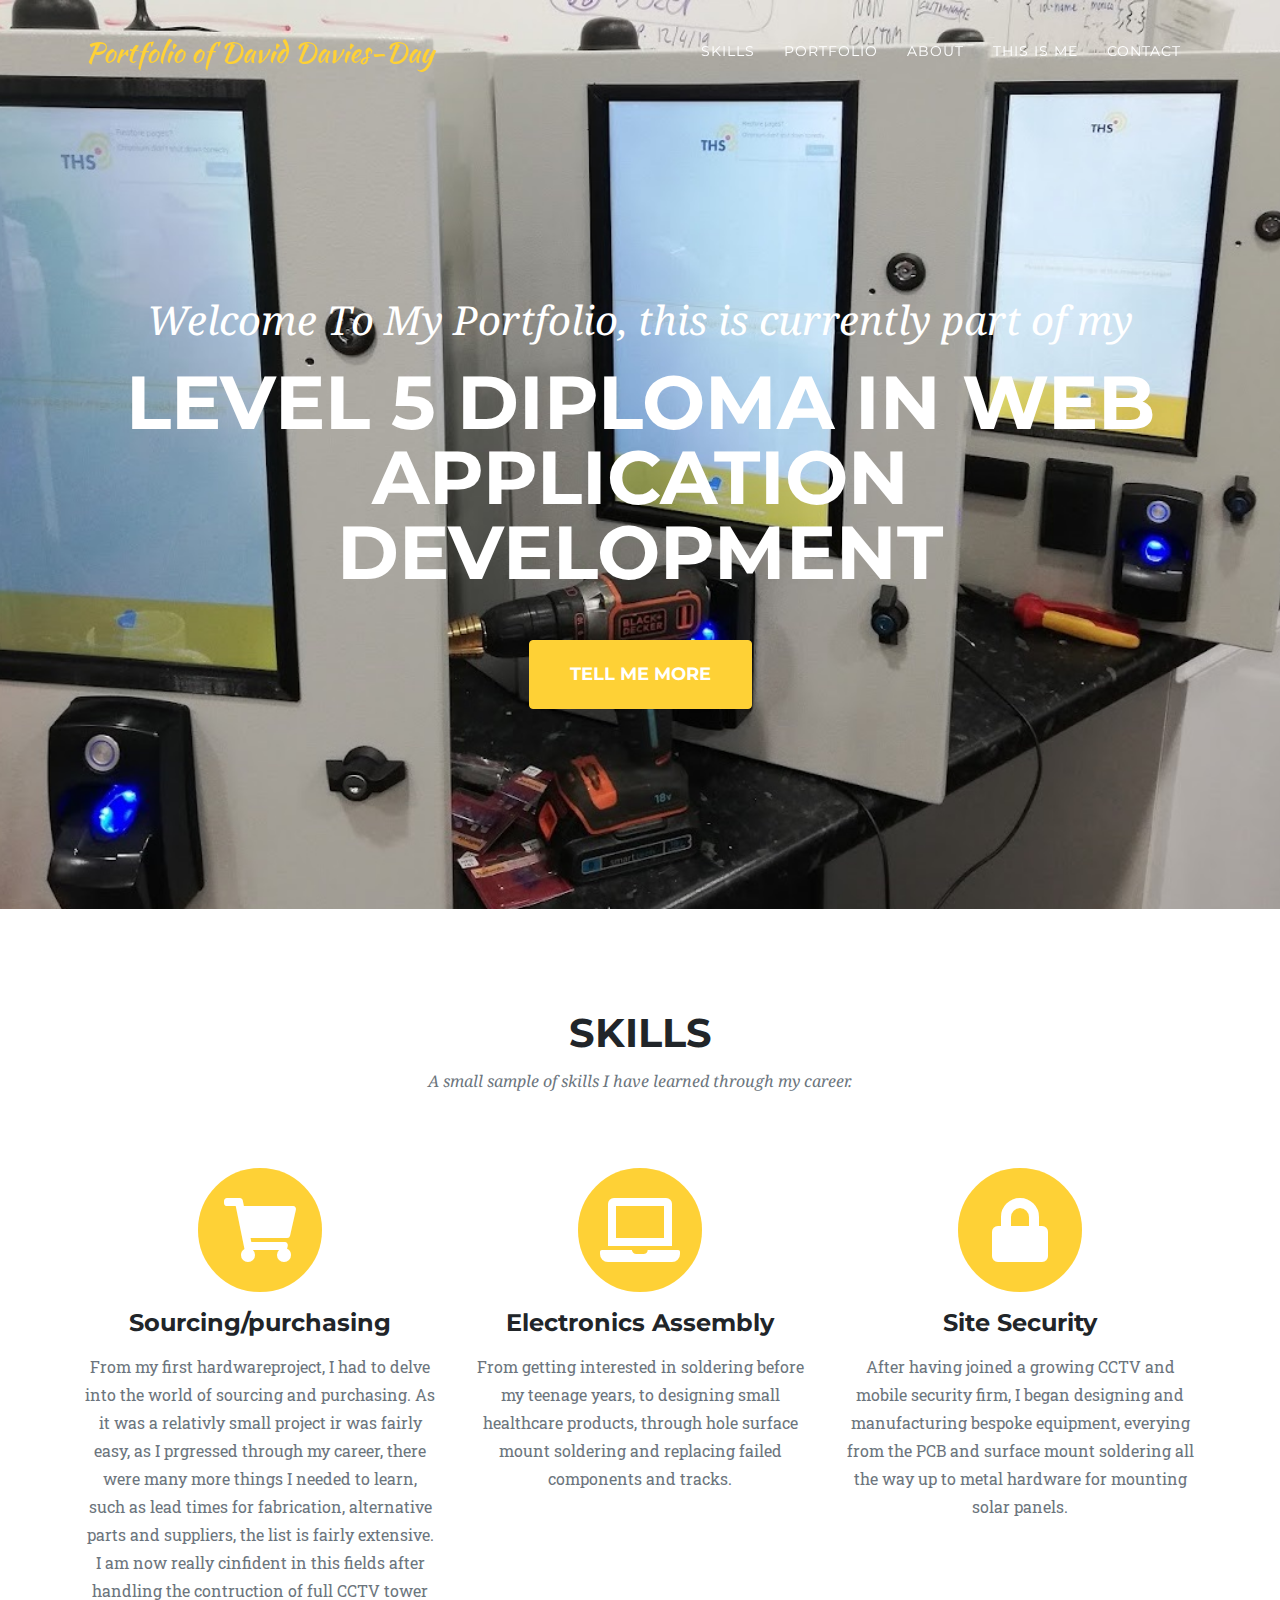
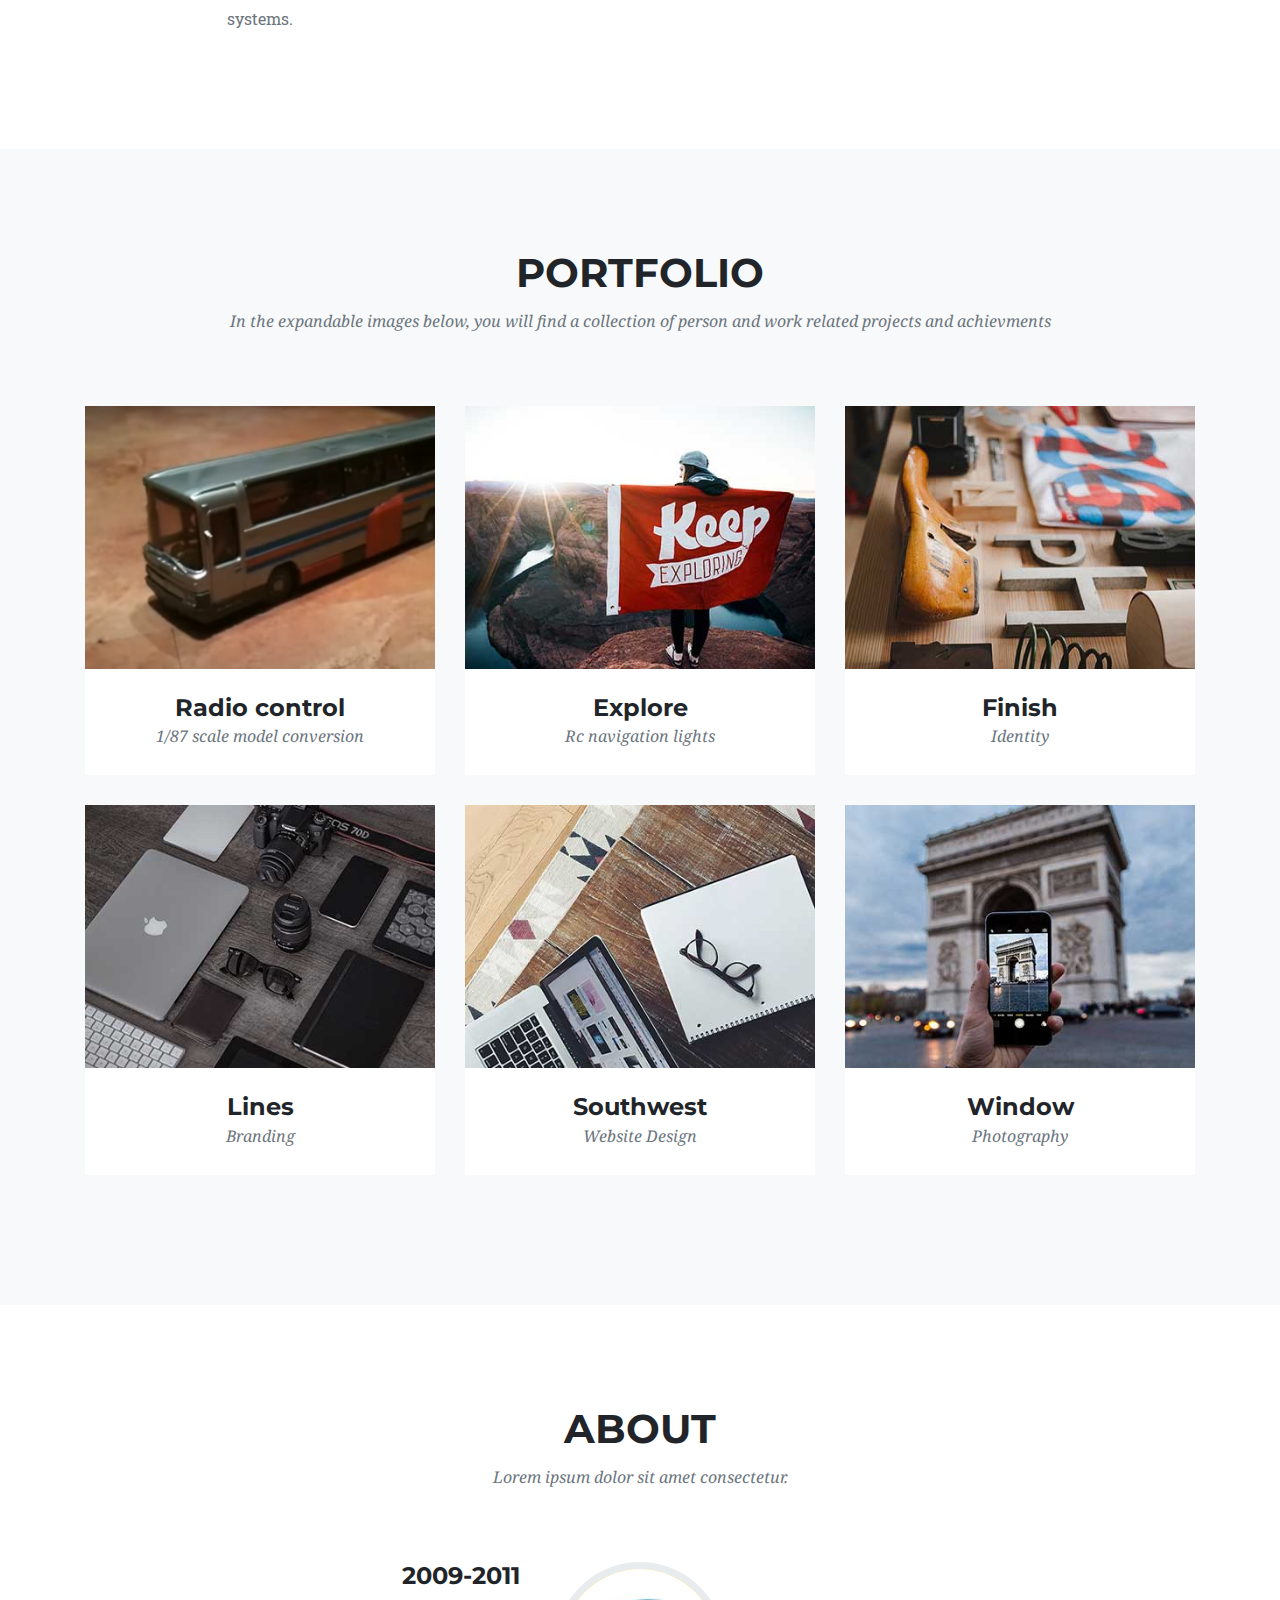
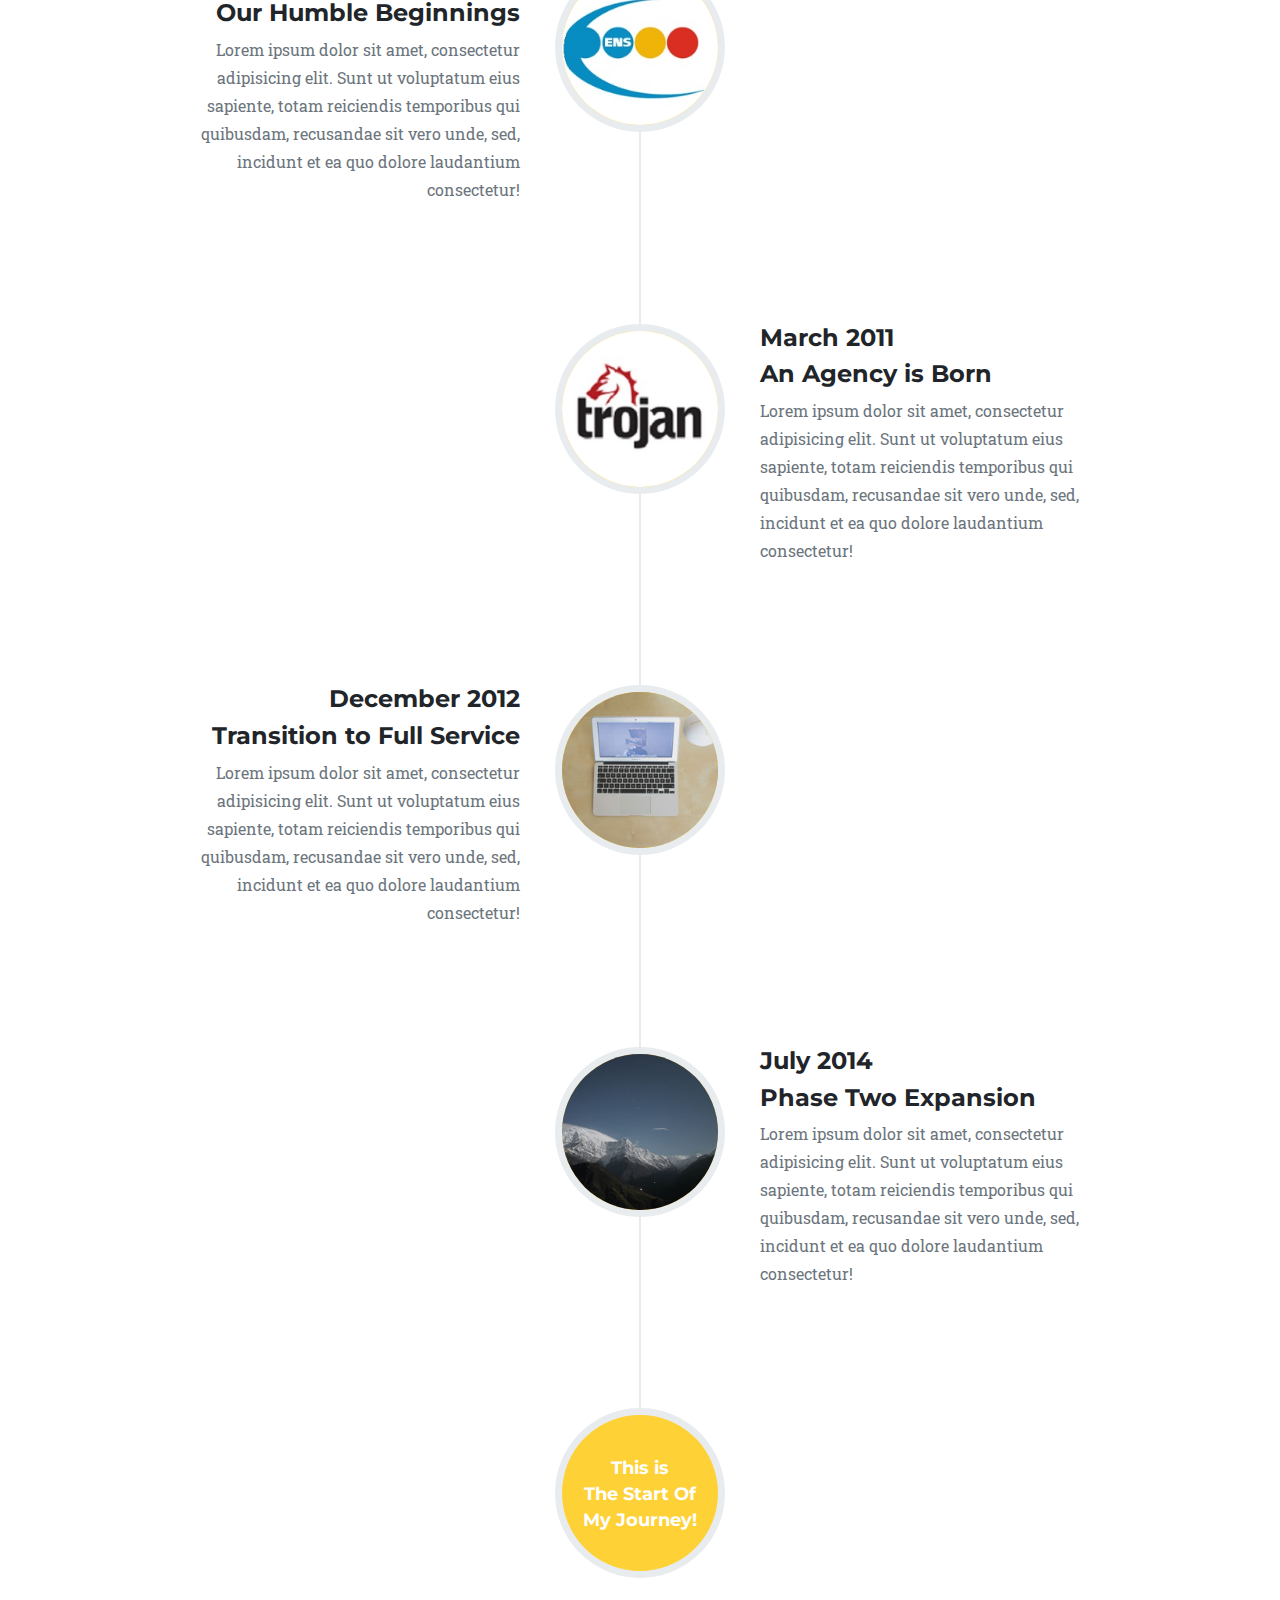
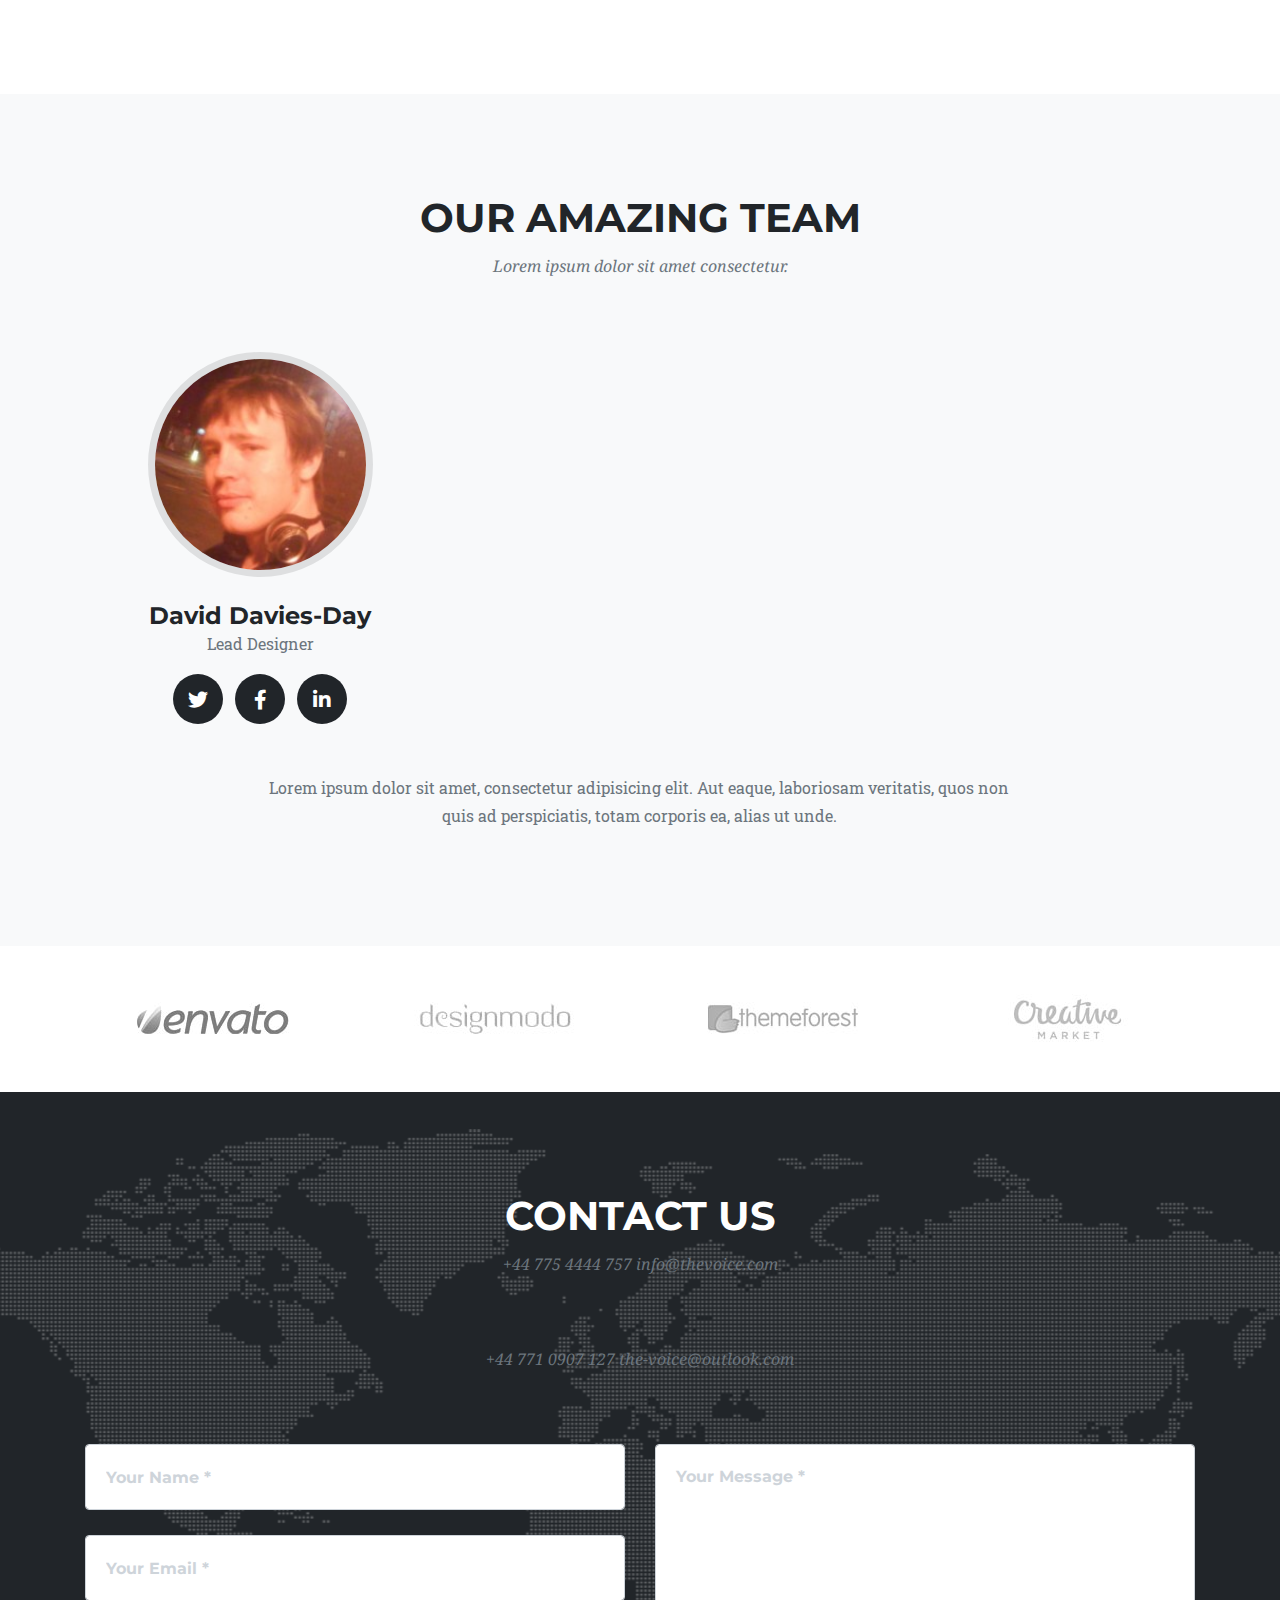
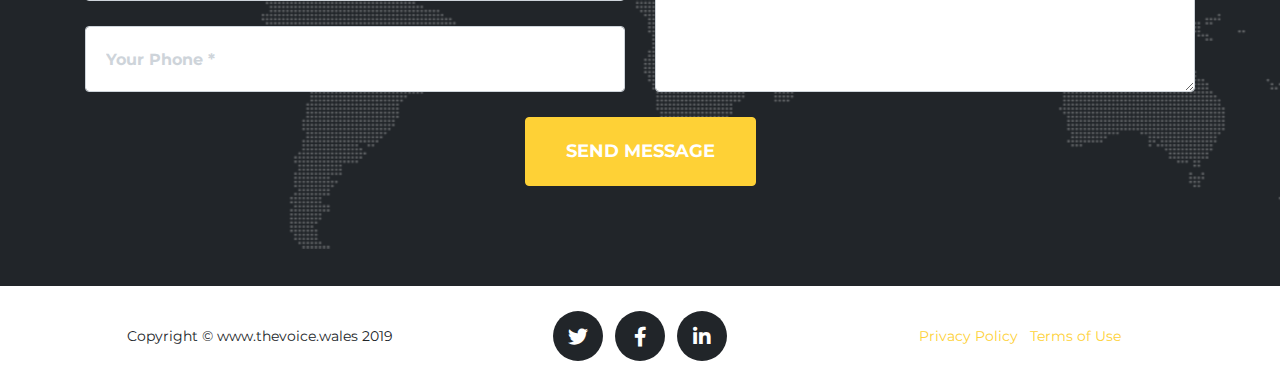
==== commit a884000d: "internet car project added" ====
--- a/index.html
+++ b/index.html
@@ -141,7 +141,7 @@
           </a>
           <div class="portfolio-caption">
             <h4>Explore</h4>
-            <p class="text-muted">Graphic Design</p>
+            <p class="text-muted">Rc navigation lights</p>
           </div>
         </div>
         <div class="col-md-4 col-sm-6 portfolio-item">
@@ -508,12 +508,14 @@
               <div class="modal-body">
                 <!-- Project Details Go Here -->
                 <h2 class="text-uppercase">1/87 RC coach</h2>
-                <p class="item-intro text-muted">Lorem ipsum dolor sit amet consectetur.</p>
+                <p class="item-intro text-muted">Static model to fully proportional radio control.</p>
                 <!-- <img class="img-fluid d-block mx-auto" src="img/portfolio/01-full.jpg" alt=""> -->
                 <iframe width="560" height="315" src="https://www.youtube.com/embed/5RIpN0nk10g?si=77X-3VwxEpmWtagx" title="YouTube video player" frameborder="0" allow="accelerometer; autoplay; clipboard-write; encrypted-media; gyroscope; picture-in-picture; web-share" allowfullscreen></iframe>
                 </iframe>
-                <p>Around twevle years ago, when the infrered helcopter craze took off, pun not intended, I didn't have the funds to buy my self "new toys" so to speak. I bought several spare or repairs/for parts models. Through fixing and modifying them into things I could use, I learned a lot about thier construction and decided I want to try a scratch build. What you can see in the video is a static trackside model ofa Mercedes coach made by Wiking, Rc equipment was a fair bit larger and more expensive back them so I used a standard 27Mhz receiver, the propshaft and gears of a PicooZ helcopter for the rear axle and motor, this was driven by the PCB from a small servo and the steering was made with a Faller car system steering rack connected to a 1.5g leiner servo made for micro Rc planes. Now that parts have become smaller and cheaper, I plan to make a new version which if controlled over wifi and have a first person view video feed on the phone or computer that is controlling the model.</p>
+                <p>Around twevle years ago, when the infrered helcopter craze took off, pun not intended, I didn't have the funds to buy my self "new toys" so to speak. I bought several spares or repairs/for parts models. Through fixing and modifying them into things I could use, I learned a lot about thier construction and decided I want to try a scratch build. What you can see in the video is a static trackside model of a Mercedes coach made by Wiking, Rc equipment was a fair bit larger and more expensive back them so I used a standard 27Mhz receiver, the propshaft and gears of a PicooZ helcopter for the rear axle and motor which was driven by the PCB from a small servo and the steering was made with a Faller car system steering rack connected to a 1.5g linear servo made for micro Rc planes. Now that parts have become smaller and cheaper, I plan to make a new version which can be controlled over wifi and have a first person view video feed on the phone or computer that is controlling the model.</p>
                 <ul class="list-inline">
+                  <li>Date:  Mar 2011</li>
+                  <li>Category: Hardware</li>
                 </ul>
                 <button class="btn btn-primary" data-dismiss="modal" type="button">
                   <i class="fas fa-times"></i>
@@ -540,14 +542,13 @@
             <div class="col-lg-8 mx-auto">
               <div class="modal-body">
                 <!-- Project Details Go Here -->
-                <h2 class="text-uppercase">Project Name</h2>
-                <p class="item-intro text-muted">Lorem ipsum dolor sit amet consectetur.</p>
-                <img class="img-fluid d-block mx-auto" src="img/portfolio/02-full.jpg" alt="">
-                <p>Use this area to describe your project. Lorem ipsum dolor sit amet, consectetur adipisicing elit. Est blanditiis dolorem culpa incidunt minus dignissimos deserunt repellat aperiam quasi sunt officia expedita beatae cupiditate, maiores repudiandae, nostrum, reiciendis facere nemo!</p>
+                <h2 class="text-uppercase">DIY navigation lights</h2>
+                <p class="item-intro text-muted">Code was created to allow night flying</p>
+                <iframe width="560" height="315" src="https://www.youtube.com/embed/ud2C6m7eB98?si=SFBgo6qJZwicRXoW" title="YouTube video player" frameborder="0" allow="accelerometer; autoplay; clipboard-write; encrypted-media; gyroscope; picture-in-picture; web-share" allowfullscreen></iframe>
+                <p>While trying to teach myself the basics of Arudino, I assmbled a Mega328 and supporting components to a breadboard along with LEDs to form a simple navigation light setup. This was quite a basic with a lot of delay (); lines to create the sequence. the baisc code was created by experimenting with the Blink sketch and expanding upon it.</p>
                 <ul class="list-inline">
-                  <li>Date: January 2017</li>
-                  <li>Client: testing</li>
-                  <li>Category: Graphic Design</li>
+                  <li>Date: July 2013</li>
+                  <li>Category: Coding</li>
                 </ul>
                 <button class="btn btn-primary" data-dismiss="modal" type="button">
                   <i class="fas fa-times"></i>
@@ -574,14 +575,14 @@
             <div class="col-lg-8 mx-auto">
               <div class="modal-body">
                 <!-- Project Details Go Here -->
-                <h2 class="text-uppercase">Project Name</h2>
-                <p class="item-intro text-muted">Lorem ipsum dolor sit amet consectetur.</p>
-                <img class="img-fluid d-block mx-auto" src="img/portfolio/03-full.jpg" alt="">
-                <p>Use this area to describe your project. Lorem ipsum dolor sit amet, consectetur adipisicing elit. Est blanditiis dolorem culpa incidunt minus dignissimos deserunt repellat aperiam quasi sunt officia expedita beatae cupiditate, maiores repudiandae, nostrum, reiciendis facere nemo!</p>
+                <h2 class="text-uppercase">Internet conrollerd Rc car</h2>
+                <p class="item-intro text-muted">Rc car, Parallel port and a laptop, FUN!</p>
+                <iframe width="560" height="315" src="https://www.youtube.com/embed/B7hnByd3AM8?si=7FNXPkJU2fHJNccR" title="YouTube video player" frameborder="0" allow="accelerometer; autoplay; clipboard-write; encrypted-media; gyroscope; picture-in-picture; web-share" allowfullscreen></iframe>
+                <p>Back in early 2000s, I was fastinated by the concept of contrilling items around the home over the internet. Parallell port was the way to go, there was not much I could find for connecting the computer to external items. Based of code I found online I was able to create a Visual Basic program that would allow me to connect an Rc car remote to the computer, to view the car for testing I simply the laptop built in webcam.</p>
+                <p>More information on this project including diagrams can be found <a href="https://silenceofdave.blogspot.com/2009/11/pcrc-1st-car-rolls-out-maybe-not-out.html" target="_blank">My old Blog.</a> </p>
                 <ul class="list-inline">
-                  <li>Date: January 2017</li>
-                  <li>Client: Finish</li>
-                  <li>Category: Identity</li>
+                  <li>Date: November 2009</li>
+                  <li>Category: Hardware & Coding</li>
                 </ul>
                 <button class="btn btn-primary" data-dismiss="modal" type="button">
                   <i class="fas fa-times"></i>
